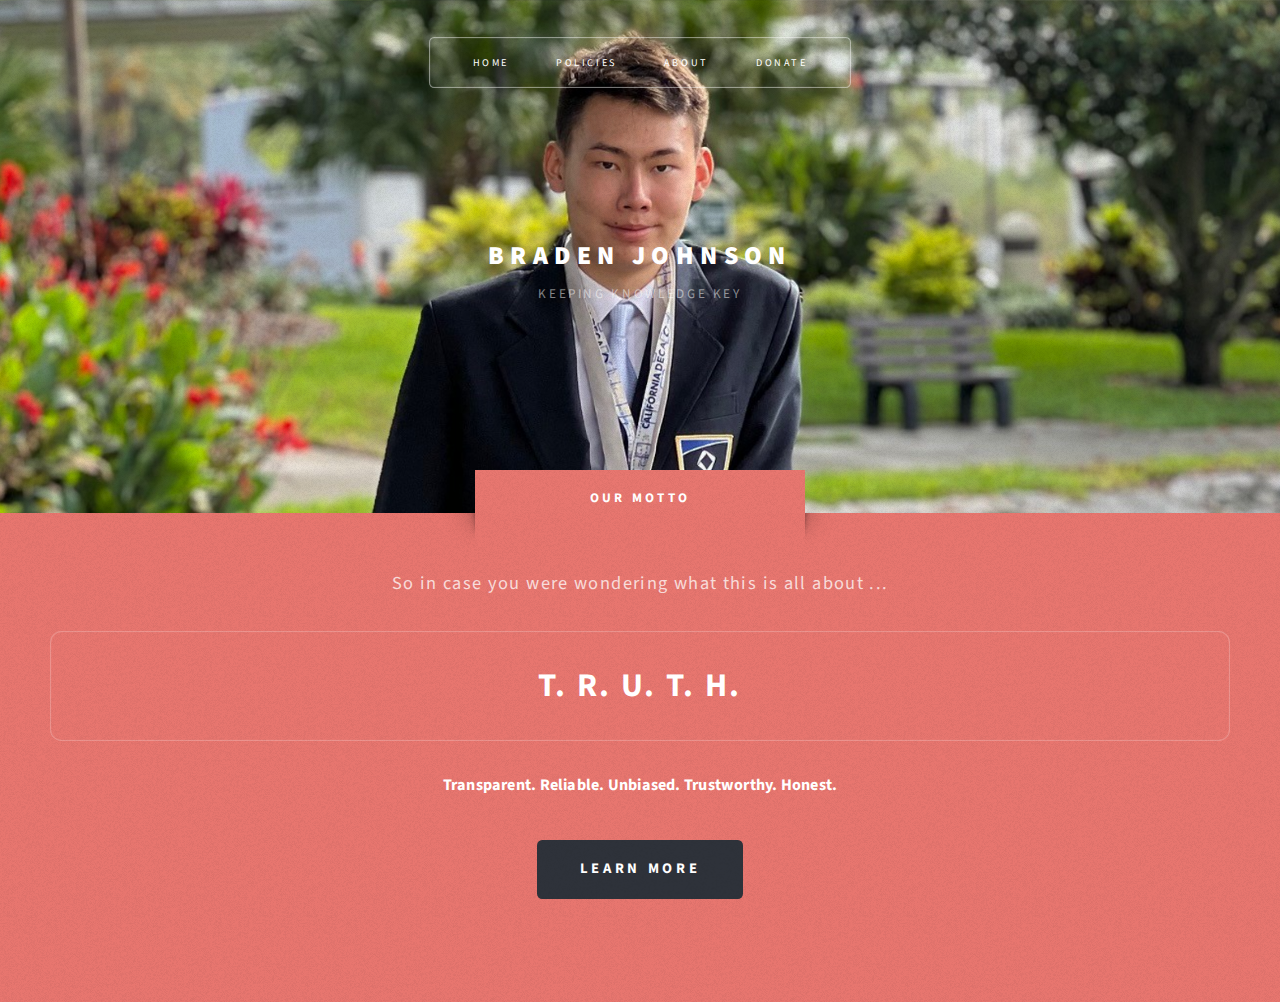
==== index.html @ 2660f86c "Init" ====
<!DOCTYPE HTML>
<!--
	Escape Velocity by HTML5 UP
	html5up.net | @ajlkn
	Free for personal and commercial use under the CCA 3.0 license (html5up.net/license)
-->
<html>
	<head>
		<title>TRUTH</title>
		<link rel="icon" type="image/x-icon" href="/images/favicon.ico">
		<meta charset="utf-8" />
		<meta name="viewport" content="width=device-width, initial-scale=1, user-scalable=no" />
		<link rel="stylesheet" href="assets/css/main.css" />
	</head>
	<body class="homepage is-preload">
		<div id="page-wrapper">
			<!-- Header -->
				<section id="header" class="wrapper">

					<!-- Logo -->
						<div id="logo">
							<h1><a href="index.html">Braden Johnson	</a></h1>
							<p>Keeping Knowledge Key</p>
						</div>

					<!-- Nav -->
						<nav id="nav">
							<ul>
								<li class="current"><a href="index.html">Home</a></li>
								<li>
									<a href="#">Policies</a>
									<ul>
										<li><a href="#">Tax</a></li>
										<li><a href="#">Poverty</a></li>
										<li><a href="#">International affairs</a></li>
										<li> <a href="#">Crime</a></li>
										<li><a href="#">Racism</a></li>
										<li> <a href="#">Immigration</a></li>
										<li><a href="#">Environment</a></li>
										<li> <a href="#">Abortion</a></li>
									</ul>
								</li>
								<li><a href="left-sidebar.html">About</a></li>
								<li><a href="right-sidebar.html">Donate</a></li>
							</ul>
						</nav>

				</section>

			<!-- Intro -->
				<section id="intro" class="wrapper style1">
					<div class="title">Our Motto</div>
					<div class="container">
						<p class="style1">So in case you were wondering what this is all about ...</p>
						<p class="style2">
							T. R. U. T. H.
						</p>
						<p class="style3"><strong>Transparent. Reliable. Unbiased. Trustworthy. Honest.</strong></p>
						<ul class="actions">
							<li><a href="left-sidebar.html" class="button style3 large">Learn More</a></li>
						</ul>
					</div>
				</section>

		</div>

		<!-- Scripts -->
			<script src="assets/js/jquery.min.js"></script>
			<script src="assets/js/jquery.dropotron.min.js"></script>
			<script src="assets/js/browser.min.js"></script>
			<script src="assets/js/breakpoints.min.js"></script>
			<script src="assets/js/util.js"></script>
			<script src="assets/js/main.js"></script>

	</body>
</html>
---- assets/css/main.css ----
@import url("fontawesome-all.min.css");
@import url("https://fonts.googleapis.com/css?family=Source+Sans+Pro:400,400italic,700,900");

/*
	Escape Velocity by HTML5 UP
	html5up.net | @ajlkn
	Free for personal and commercial use under the CCA 3.0 license (html5up.net/license)
*/

html, body, div, span, applet, object,
iframe, h1, h2, h3, h4, h5, h6, p, blockquote,
pre, a, abbr, acronym, address, big, cite,
code, del, dfn, em, img, ins, kbd, q, s, samp,
small, strike, strong, sub, sup, tt, var, b,
u, i, center, dl, dt, dd, ol, ul, li, fieldset,
form, label, legend, table, caption, tbody,
tfoot, thead, tr, th, td, article, aside,
canvas, details, embed, figure, figcaption,
footer, header, hgroup, menu, nav, output, ruby,
section, summary, time, mark, audio, video {
	margin: 0;
	padding: 0;
	border: 0;
	font-size: 100%;
	font: inherit;
	vertical-align: baseline;}

article, aside, details, figcaption, figure,
footer, header, hgroup, menu, nav, section {
	display: block;}

body {
	line-height: 1;
}

ol, ul {
	list-style: none;
}

blockquote, q {
	quotes: none;
}

	blockquote:before, blockquote:after, q:before, q:after {
		content: '';
		content: none;
	}

table {
	border-collapse: collapse;
	border-spacing: 0;
}

body {
	-webkit-text-size-adjust: none;
}

mark {
	background-color: transparent;
	color: inherit;
}

input::-moz-focus-inner {
	border: 0;
	padding: 0;
}

input, select, textarea {
	-moz-appearance: none;
	-webkit-appearance: none;
	-ms-appearance: none;
	appearance: none;
}

/* Basic */

	@-ms-viewport {
		width: device-width;
	}

	html {
		box-sizing: border-box;
	}

	*, *:before, *:after {
		box-sizing: inherit;
	}

	body.is-preload *, body.is-preload *:before, body.is-preload *:after {
		-moz-animation: none !important;
		-webkit-animation: none !important;
		-ms-animation: none !important;
		animation: none !important;
		-moz-transition: none !important;
		-webkit-transition: none !important;
		-ms-transition: none !important;
		transition: none !important;
	}

	body, input, textarea, select {
		font-family: 'Source Sans Pro', sans-serif;
		font-weight: 400;
		color: #919499;
		font-size: 14pt;
		line-height: 1.75em;
		letter-spacing: 0.025em;
	}

	h1, h2, h3, h4, h5, h6 {
		font-weight: 700;
		color: #484d55;
	}

		h1 a, h2 a, h3 a, h4 a, h5 a, h6 a {
			color: inherit;
			text-decoration: none;
		}

	a {
		-moz-transition: color .25s ease-in-out;
		-webkit-transition: color .25s ease-in-out;
		-ms-transition: color .25s ease-in-out;
		transition: color .25s ease-in-out;
		text-decoration: underline;
		color: #717479;
	}

		a:hover {
			text-decoration: none;
		}

	strong, b {
		font-weight: 700;
		color: #484d55;
	}

	blockquote {
		border-left: solid 0.5em #ddd;
		padding: 1em 0 1em 2em;
		font-style: italic;
	}

	em, i {
		font-style: italic;
	}

	hr {
		border: 0;
		border-top: solid 1px #ddd;
		margin: 2em 0 2em 0;
	}

	sub {
		position: relative;
		top: 0.5em;
		font-size: 0.8em;
	}

	sup {
		position: relative;
		top: -0.5em;
		font-size: 0.8em;
	}

	.nobr {
		white-space: nowrap;
	}

	br.clear {
		clear: both;
	}

	p, ul, ol, dl, table, blockquote, form {
		margin-bottom: 2em;
	}

/* Container */

	.container {
		margin: 0 auto;
		max-width: 100%;
		width: 68em;
	}

		@media screen and (max-width: 1680px) {

			.container {
				width: 70em;
			}

		}

		@media screen and (max-width: 1280px) {

			.container {
				width: calc(100% - 100px);
			}

		}

		@media screen and (max-width: 980px) {

			.container {
				width: calc(100% - 100px);
			}

		}

		@media screen and (max-width: 736px) {

			.container {
				width: calc(100% - 40px);
			}

		}

/* Row */

	.row {
		display: flex;
		flex-wrap: wrap;
		box-sizing: border-box;
		align-items: stretch;
	}

		.row > * {
			box-sizing: border-box;
		}

		.row.gtr-uniform > * > :last-child {
			margin-bottom: 0;
		}

		.row.aln-left {
			justify-content: flex-start;
		}

		.row.aln-center {
			justify-content: center;
		}

		.row.aln-right {
			justify-content: flex-end;
		}

		.row.aln-top {
			align-items: flex-start;
		}

		.row.aln-middle {
			align-items: center;
		}

		.row.aln-bottom {
			align-items: flex-end;
		}

		.row > .imp {
			order: -1;
		}

		.row > .col-1 {
			width: 8.33333%;
		}

		.row > .off-1 {
			margin-left: 8.33333%;
		}

		.row > .col-2 {
			width: 16.66667%;
		}

		.row > .off-2 {
			margin-left: 16.66667%;
		}

		.row > .col-3 {
			width: 25%;
		}

		.row > .off-3 {
			margin-left: 25%;
		}

		.row > .col-4 {
			width: 33.33333%;
		}

		.row > .off-4 {
			margin-left: 33.33333%;
		}

		.row > .col-5 {
			width: 41.66667%;
		}

		.row > .off-5 {
			margin-left: 41.66667%;
		}

		.row > .col-6 {
			width: 50%;
		}

		.row > .off-6 {
			margin-left: 50%;
		}

		.row > .col-7 {
			width: 58.33333%;
		}

		.row > .off-7 {
			margin-left: 58.33333%;
		}

		.row > .col-8 {
			width: 66.66667%;
		}

		.row > .off-8 {
			margin-left: 66.66667%;
		}

		.row > .col-9 {
			width: 75%;
		}

		.row > .off-9 {
			margin-left: 75%;
		}

		.row > .col-10 {
			width: 83.33333%;
		}

		.row > .off-10 {
			margin-left: 83.33333%;
		}

		.row > .col-11 {
			width: 91.66667%;
		}

		.row > .off-11 {
			margin-left: 91.66667%;
		}

		.row > .col-12 {
			width: 100%;
		}

		.row > .off-12 {
			margin-left: 100%;
		}

		.row.gtr-0 {
			margin-top: 0px;
			margin-left: 0px;
		}

			.row.gtr-0 > * {
				padding: 0px 0 0 0px;
			}

			.row.gtr-0.gtr-uniform {
				margin-top: 0px;
			}

				.row.gtr-0.gtr-uniform > * {
					padding-top: 0px;
				}

		.row.gtr-25 {
			margin-top: -12.5px;
			margin-left: -12.5px;
		}

			.row.gtr-25 > * {
				padding: 12.5px 0 0 12.5px;
			}

			.row.gtr-25.gtr-uniform {
				margin-top: -12.5px;
			}

				.row.gtr-25.gtr-uniform > * {
					padding-top: 12.5px;
				}

		.row.gtr-50 {
			margin-top: -25px;
			margin-left: -25px;
		}

			.row.gtr-50 > * {
				padding: 25px 0 0 25px;
			}

			.row.gtr-50.gtr-uniform {
				margin-top: -25px;
			}

				.row.gtr-50.gtr-uniform > * {
					padding-top: 25px;
				}

		.row {
			margin-top: -50px;
			margin-left: -50px;
		}

			.row > * {
				padding: 50px 0 0 50px;
			}

			.row.gtr-uniform {
				margin-top: -50px;
			}

				.row.gtr-uniform > * {
					padding-top: 50px;
				}

		.row.gtr-150 {
			margin-top: -75px;
			margin-left: -75px;
		}

			.row.gtr-150 > * {
				padding: 75px 0 0 75px;
			}

			.row.gtr-150.gtr-uniform {
				margin-top: -75px;
			}

				.row.gtr-150.gtr-uniform > * {
					padding-top: 75px;
				}

		.row.gtr-200 {
			margin-top: -100px;
			margin-left: -100px;
		}

			.row.gtr-200 > * {
				padding: 100px 0 0 100px;
			}

			.row.gtr-200.gtr-uniform {
				margin-top: -100px;
			}

				.row.gtr-200.gtr-uniform > * {
					padding-top: 100px;
				}

		@media screen and (max-width: 1680px) {

			.row {
				display: flex;
				flex-wrap: wrap;
				box-sizing: border-box;
				align-items: stretch;
			}

				.row > * {
					box-sizing: border-box;
				}

				.row.gtr-uniform > * > :last-child {
					margin-bottom: 0;
				}

				.row.aln-left {
					justify-content: flex-start;
				}

				.row.aln-center {
					justify-content: center;
				}

				.row.aln-right {
					justify-content: flex-end;
				}

				.row.aln-top {
					align-items: flex-start;
				}

				.row.aln-middle {
					align-items: center;
				}

				.row.aln-bottom {
					align-items: flex-end;
				}

				.row > .imp-xlarge {
					order: -1;
				}

				.row > .col-1-xlarge {
					width: 8.33333%;
				}

				.row > .off-1-xlarge {
					margin-left: 8.33333%;
				}

				.row > .col-2-xlarge {
					width: 16.66667%;
				}

				.row > .off-2-xlarge {
					margin-left: 16.66667%;
				}

				.row > .col-3-xlarge {
					width: 25%;
				}

				.row > .off-3-xlarge {
					margin-left: 25%;
				}

				.row > .col-4-xlarge {
					width: 33.33333%;
				}

				.row > .off-4-xlarge {
					margin-left: 33.33333%;
				}

				.row > .col-5-xlarge {
					width: 41.66667%;
				}

				.row > .off-5-xlarge {
					margin-left: 41.66667%;
				}

				.row > .col-6-xlarge {
					width: 50%;
				}

				.row > .off-6-xlarge {
					margin-left: 50%;
				}

				.row > .col-7-xlarge {
					width: 58.33333%;
				}

				.row > .off-7-xlarge {
					margin-left: 58.33333%;
				}

				.row > .col-8-xlarge {
					width: 66.66667%;
				}

				.row > .off-8-xlarge {
					margin-left: 66.66667%;
				}

				.row > .col-9-xlarge {
					width: 75%;
				}

				.row > .off-9-xlarge {
					margin-left: 75%;
				}

				.row > .col-10-xlarge {
					width: 83.33333%;
				}

				.row > .off-10-xlarge {
					margin-left: 83.33333%;
				}

				.row > .col-11-xlarge {
					width: 91.66667%;
				}

				.row > .off-11-xlarge {
					margin-left: 91.66667%;
				}

				.row > .col-12-xlarge {
					width: 100%;
				}

				.row > .off-12-xlarge {
					margin-left: 100%;
				}

				.row.gtr-0 {
					margin-top: 0px;
					margin-left: 0px;
				}

					.row.gtr-0 > * {
						padding: 0px 0 0 0px;
					}

					.row.gtr-0.gtr-uniform {
						margin-top: 0px;
					}

						.row.gtr-0.gtr-uniform > * {
							padding-top: 0px;
						}

				.row.gtr-25 {
					margin-top: -12.5px;
					margin-left: -12.5px;
				}

					.row.gtr-25 > * {
						padding: 12.5px 0 0 12.5px;
					}

					.row.gtr-25.gtr-uniform {
						margin-top: -12.5px;
					}

						.row.gtr-25.gtr-uniform > * {
							padding-top: 12.5px;
						}

				.row.gtr-50 {
					margin-top: -25px;
					margin-left: -25px;
				}

					.row.gtr-50 > * {
						padding: 25px 0 0 25px;
					}

					.row.gtr-50.gtr-uniform {
						margin-top: -25px;
					}

						.row.gtr-50.gtr-uniform > * {
							padding-top: 25px;
						}

				.row {
					margin-top: -50px;
					margin-left: -50px;
				}

					.row > * {
						padding: 50px 0 0 50px;
					}

					.row.gtr-uniform {
						margin-top: -50px;
					}

						.row.gtr-uniform > * {
							padding-top: 50px;
						}

				.row.gtr-150 {
					margin-top: -75px;
					margin-left: -75px;
				}

					.row.gtr-150 > * {
						padding: 75px 0 0 75px;
					}

					.row.gtr-150.gtr-uniform {
						margin-top: -75px;
					}

						.row.gtr-150.gtr-uniform > * {
							padding-top: 75px;
						}

				.row.gtr-200 {
					margin-top: -100px;
					margin-left: -100px;
				}

					.row.gtr-200 > * {
						padding: 100px 0 0 100px;
					}

					.row.gtr-200.gtr-uniform {
						margin-top: -100px;
					}

						.row.gtr-200.gtr-uniform > * {
							padding-top: 100px;
						}

		}

		@media screen and (max-width: 1280px) {

			.row {
				display: flex;
				flex-wrap: wrap;
				box-sizing: border-box;
				align-items: stretch;
			}

				.row > * {
					box-sizing: border-box;
				}

				.row.gtr-uniform > * > :last-child {
					margin-bottom: 0;
				}

				.row.aln-left {
					justify-content: flex-start;
				}

				.row.aln-center {
					justify-content: center;
				}

				.row.aln-right {
					justify-content: flex-end;
				}

				.row.aln-top {
					align-items: flex-start;
				}

				.row.aln-middle {
					align-items: center;
				}

				.row.aln-bottom {
					align-items: flex-end;
				}

				.row > .imp-large {
					order: -1;
				}

				.row > .col-1-large {
					width: 8.33333%;
				}

				.row > .off-1-large {
					margin-left: 8.33333%;
				}

				.row > .col-2-large {
					width: 16.66667%;
				}

				.row > .off-2-large {
					margin-left: 16.66667%;
				}

				.row > .col-3-large {
					width: 25%;
				}

				.row > .off-3-large {
					margin-left: 25%;
				}

				.row > .col-4-large {
					width: 33.33333%;
				}

				.row > .off-4-large {
					margin-left: 33.33333%;
				}

				.row > .col-5-large {
					width: 41.66667%;
				}

				.row > .off-5-large {
					margin-left: 41.66667%;
				}

				.row > .col-6-large {
					width: 50%;
				}

				.row > .off-6-large {
					margin-left: 50%;
				}

				.row > .col-7-large {
					width: 58.33333%;
				}

				.row > .off-7-large {
					margin-left: 58.33333%;
				}

				.row > .col-8-large {
					width: 66.66667%;
				}

				.row > .off-8-large {
					margin-left: 66.66667%;
				}

				.row > .col-9-large {
					width: 75%;
				}

				.row > .off-9-large {
					margin-left: 75%;
				}

				.row > .col-10-large {
					width: 83.33333%;
				}

				.row > .off-10-large {
					margin-left: 83.33333%;
				}

				.row > .col-11-large {
					width: 91.66667%;
				}

				.row > .off-11-large {
					margin-left: 91.66667%;
				}

				.row > .col-12-large {
					width: 100%;
				}

				.row > .off-12-large {
					margin-left: 100%;
				}

				.row.gtr-0 {
					margin-top: 0px;
					margin-left: 0px;
				}

					.row.gtr-0 > * {
						padding: 0px 0 0 0px;
					}

					.row.gtr-0.gtr-uniform {
						margin-top: 0px;
					}

						.row.gtr-0.gtr-uniform > * {
							padding-top: 0px;
						}

				.row.gtr-25 {
					margin-top: -8.75px;
					margin-left: -8.75px;
				}

					.row.gtr-25 > * {
						padding: 8.75px 0 0 8.75px;
					}

					.row.gtr-25.gtr-uniform {
						margin-top: -8.75px;
					}

						.row.gtr-25.gtr-uniform > * {
							padding-top: 8.75px;
						}

				.row.gtr-50 {
					margin-top: -17.5px;
					margin-left: -17.5px;
				}

					.row.gtr-50 > * {
						padding: 17.5px 0 0 17.5px;
					}

					.row.gtr-50.gtr-uniform {
						margin-top: -17.5px;
					}

						.row.gtr-50.gtr-uniform > * {
							padding-top: 17.5px;
						}

				.row {
					margin-top: -35px;
					margin-left: -35px;
				}

					.row > * {
						padding: 35px 0 0 35px;
					}

					.row.gtr-uniform {
						margin-top: -35px;
					}

						.row.gtr-uniform > * {
							padding-top: 35px;
						}

				.row.gtr-150 {
					margin-top: -52.5px;
					margin-left: -52.5px;
				}

					.row.gtr-150 > * {
						padding: 52.5px 0 0 52.5px;
					}

					.row.gtr-150.gtr-uniform {
						margin-top: -52.5px;
					}

						.row.gtr-150.gtr-uniform > * {
							padding-top: 52.5px;
						}

				.row.gtr-200 {
					margin-top: -70px;
					margin-left: -70px;
				}

					.row.gtr-200 > * {
						padding: 70px 0 0 70px;
					}

					.row.gtr-200.gtr-uniform {
						margin-top: -70px;
					}

						.row.gtr-200.gtr-uniform > * {
							padding-top: 70px;
						}

		}

		@media screen and (max-width: 980px) {

			.row {
				display: flex;
				flex-wrap: wrap;
				box-sizing: border-box;
				align-items: stretch;
			}

				.row > * {
					box-sizing: border-box;
				}

				.row.gtr-uniform > * > :last-child {
					margin-bottom: 0;
				}

				.row.aln-left {
					justify-content: flex-start;
				}

				.row.aln-center {
					justify-content: center;
				}

				.row.aln-right {
					justify-content: flex-end;
				}

				.row.aln-top {
					align-items: flex-start;
				}

				.row.aln-middle {
					align-items: center;
				}

				.row.aln-bottom {
					align-items: flex-end;
				}

				.row > .imp-medium {
					order: -1;
				}

				.row > .col-1-medium {
					width: 8.33333%;
				}

				.row > .off-1-medium {
					margin-left: 8.33333%;
				}

				.row > .col-2-medium {
					width: 16.66667%;
				}

				.row > .off-2-medium {
					margin-left: 16.66667%;
				}

				.row > .col-3-medium {
					width: 25%;
				}

				.row > .off-3-medium {
					margin-left: 25%;
				}

				.row > .col-4-medium {
					width: 33.33333%;
				}

				.row > .off-4-medium {
					margin-left: 33.33333%;
				}

				.row > .col-5-medium {
					width: 41.66667%;
				}

				.row > .off-5-medium {
					margin-left: 41.66667%;
				}

				.row > .col-6-medium {
					width: 50%;
				}

				.row > .off-6-medium {
					margin-left: 50%;
				}

				.row > .col-7-medium {
					width: 58.33333%;
				}

				.row > .off-7-medium {
					margin-left: 58.33333%;
				}

				.row > .col-8-medium {
					width: 66.66667%;
				}

				.row > .off-8-medium {
					margin-left: 66.66667%;
				}

				.row > .col-9-medium {
					width: 75%;
				}

				.row > .off-9-medium {
					margin-left: 75%;
				}

				.row > .col-10-medium {
					width: 83.33333%;
				}

				.row > .off-10-medium {
					margin-left: 83.33333%;
				}

				.row > .col-11-medium {
					width: 91.66667%;
				}

				.row > .off-11-medium {
					margin-left: 91.66667%;
				}

				.row > .col-12-medium {
					width: 100%;
				}

				.row > .off-12-medium {
					margin-left: 100%;
				}

				.row.gtr-0 {
					margin-top: 0px;
					margin-left: 0px;
				}

					.row.gtr-0 > * {
						padding: 0px 0 0 0px;
					}

					.row.gtr-0.gtr-uniform {
						margin-top: 0px;
					}

						.row.gtr-0.gtr-uniform > * {
							padding-top: 0px;
						}

				.row.gtr-25 {
					margin-top: -12.5px;
					margin-left: -12.5px;
				}

					.row.gtr-25 > * {
						padding: 12.5px 0 0 12.5px;
					}

					.row.gtr-25.gtr-uniform {
						margin-top: -12.5px;
					}

						.row.gtr-25.gtr-uniform > * {
							padding-top: 12.5px;
						}

				.row.gtr-50 {
					margin-top: -25px;
					margin-left: -25px;
				}

					.row.gtr-50 > * {
						padding: 25px 0 0 25px;
					}

					.row.gtr-50.gtr-uniform {
						margin-top: -25px;
					}

						.row.gtr-50.gtr-uniform > * {
							padding-top: 25px;
						}

				.row {
					margin-top: -50px;
					margin-left: -50px;
				}

					.row > * {
						padding: 50px 0 0 50px;
					}

					.row.gtr-uniform {
						margin-top: -50px;
					}

						.row.gtr-uniform > * {
							padding-top: 50px;
						}

				.row.gtr-150 {
					margin-top: -75px;
					margin-left: -75px;
				}

					.row.gtr-150 > * {
						padding: 75px 0 0 75px;
					}

					.row.gtr-150.gtr-uniform {
						margin-top: -75px;
					}

						.row.gtr-150.gtr-uniform > * {
							padding-top: 75px;
						}

				.row.gtr-200 {
					margin-top: -100px;
					margin-left: -100px;
				}

					.row.gtr-200 > * {
						padding: 100px 0 0 100px;
					}

					.row.gtr-200.gtr-uniform {
						margin-top: -100px;
					}

						.row.gtr-200.gtr-uniform > * {
							padding-top: 100px;
						}

		}

		@media screen and (max-width: 736px) {

			.row {
				display: flex;
				flex-wrap: wrap;
				box-sizing: border-box;
				align-items: stretch;
			}

				.row > * {
					box-sizing: border-box;
				}

				.row.gtr-uniform > * > :last-child {
					margin-bottom: 0;
				}

				.row.aln-left {
					justify-content: flex-start;
				}

				.row.aln-center {
					justify-content: center;
				}

				.row.aln-right {
					justify-content: flex-end;
				}

				.row.aln-top {
					align-items: flex-start;
				}

				.row.aln-middle {
					align-items: center;
				}

				.row.aln-bottom {
					align-items: flex-end;
				}

				.row > .imp-small {
					order: -1;
				}

				.row > .col-1-small {
					width: 8.33333%;
				}

				.row > .off-1-small {
					margin-left: 8.33333%;
				}

				.row > .col-2-small {
					width: 16.66667%;
				}

				.row > .off-2-small {
					margin-left: 16.66667%;
				}

				.row > .col-3-small {
					width: 25%;
				}

				.row > .off-3-small {
					margin-left: 25%;
				}

				.row > .col-4-small {
					width: 33.33333%;
				}

				.row > .off-4-small {
					margin-left: 33.33333%;
				}

				.row > .col-5-small {
					width: 41.66667%;
				}

				.row > .off-5-small {
					margin-left: 41.66667%;
				}

				.row > .col-6-small {
					width: 50%;
				}

				.row > .off-6-small {
					margin-left: 50%;
				}

				.row > .col-7-small {
					width: 58.33333%;
				}

				.row > .off-7-small {
					margin-left: 58.33333%;
				}

				.row > .col-8-small {
					width: 66.66667%;
				}

				.row > .off-8-small {
					margin-left: 66.66667%;
				}

				.row > .col-9-small {
					width: 75%;
				}

				.row > .off-9-small {
					margin-left: 75%;
				}

				.row > .col-10-small {
					width: 83.33333%;
				}

				.row > .off-10-small {
					margin-left: 83.33333%;
				}

				.row > .col-11-small {
					width: 91.66667%;
				}

				.row > .off-11-small {
					margin-left: 91.66667%;
				}

				.row > .col-12-small {
					width: 100%;
				}

				.row > .off-12-small {
					margin-left: 100%;
				}

				.row.gtr-0 {
					margin-top: 0px;
					margin-left: 0px;
				}

					.row.gtr-0 > * {
						padding: 0px 0 0 0px;
					}

					.row.gtr-0.gtr-uniform {
						margin-top: 0px;
					}

						.row.gtr-0.gtr-uniform > * {
							padding-top: 0px;
						}

				.row.gtr-25 {
					margin-top: -7.5px;
					margin-left: -7.5px;
				}

					.row.gtr-25 > * {
						padding: 7.5px 0 0 7.5px;
					}

					.row.gtr-25.gtr-uniform {
						margin-top: -7.5px;
					}

						.row.gtr-25.gtr-uniform > * {
							padding-top: 7.5px;
						}

				.row.gtr-50 {
					margin-top: -15px;
					margin-left: -15px;
				}

					.row.gtr-50 > * {
						padding: 15px 0 0 15px;
					}

					.row.gtr-50.gtr-uniform {
						margin-top: -15px;
					}

						.row.gtr-50.gtr-uniform > * {
							padding-top: 15px;
						}

				.row {
					margin-top: -30px;
					margin-left: -30px;
				}

					.row > * {
						padding: 30px 0 0 30px;
					}

					.row.gtr-uniform {
						margin-top: -30px;
					}

						.row.gtr-uniform > * {
							padding-top: 30px;
						}

				.row.gtr-150 {
					margin-top: -45px;
					margin-left: -45px;
				}

					.row.gtr-150 > * {
						padding: 45px 0 0 45px;
					}

					.row.gtr-150.gtr-uniform {
						margin-top: -45px;
					}

						.row.gtr-150.gtr-uniform > * {
							padding-top: 45px;
						}

				.row.gtr-200 {
					margin-top: -60px;
					margin-left: -60px;
				}

					.row.gtr-200 > * {
						padding: 60px 0 0 60px;
					}

					.row.gtr-200.gtr-uniform {
						margin-top: -60px;
					}

						.row.gtr-200.gtr-uniform > * {
							padding-top: 60px;
						}

		}

/* Section/Article */

	section,
	article {
		margin: 0 0 4em 0;
	}

	section > :last-child,
	article > :last-child,
	section:last-child,
	article:last-child {
		margin-bottom: 0;
	}

	header.style1 {
		text-align: center;
		padding: 3em 0 3em 0;
	}

		header.style1 h2 {
			font-weight: 700;
			font-size: 2em;
			letter-spacing: 0.075em;
			line-height: 1.5em;
		}

		header.style1 p {
			color: #b1b4b9;
			display: block;
			margin: 1.15em 0 0 0;
			font-size: 1.3em;
			letter-spacing: 0.075em;
			line-height: 1.5em;
		}

/* Table */

	table {
		width: 100%;
	}

		table.default {
			width: 100%;
		}

			table.default tbody tr:nth-child(2n+2) {
				background: #f4f4f4;
			}

			table.default td {
				padding: 0.5em 1em 0.5em 1em;
			}

			table.default th {
				text-align: left;
				font-weight: 400;
				padding: 0.5em 1em 0.5em 1em;
			}

			table.default thead {
				background: #484d55;
				color: #fff;
			}

			table.default tfoot {
				background: #eee;
			}

/* Form */

	form label {
		display: block;
		font-weight: 700;
		color: #484d55;
		margin: 0.25em 0 0.5em 0;
	}

	form input[type="text"],
	form input[type="email"],
	form input[type="password"],
	form select,
	form textarea {
		-moz-transition: all .25s ease-in-out;
		-webkit-transition: all .25s ease-in-out;
		-ms-transition: all .25s ease-in-out;
		transition: all .25s ease-in-out;
		-webkit-appearance: none;
		display: block;
		border: 0;
		background: #eee;
		box-shadow: inset 0px 0px 1px 0px #a0a1a7;
		border-radius: 0.35em;
		width: 100%;
		padding: 0.75em 1em 0.75em 1em;
	}

		form input[type="text"]:focus,
		form input[type="email"]:focus,
		form input[type="password"]:focus,
		form select:focus,
		form textarea:focus {
			background: #f8f8f8;
		}

	form input[type="text"],
	form input[type="email"]
	input[type="password"] {
		line-height: 1em;
	}

	form select {
		line-height: 1em;
	}

	form textarea {
		min-height: 8em;
	}

	form ul.actions {
		margin-top: 0;
	}

	form ::-webkit-input-placeholder {
		color: #555 !important;
		font-style: italic;
		line-height: 1.35em;
	}

	form :-moz-placeholder {
		color: #555 !important;
		font-style: italic;
	}

	form ::-moz-placeholder {
		color: #555 !important;
		font-style: italic;
	}

	form :-ms-input-placeholder {
		color: #555 !important;
		font-style: italic;
	}

	form ::-moz-focus-inner {
		border: 0;
	}

/* Image */

	.image {
		display: inline-block;
	}

		.image img {
			display: block;
			width: 100%;
		}

		.image.fit {
			display: block;
			width: 100%;
		}

		.image.left {
			float: left;
			margin: 0 2em 2em 0;
		}

		.image.centered {
			display: block;
			margin: 0 0 2em 0;
		}

			.image.centered img {
				margin: 0 auto;
				width: auto;
			}

		.image.featured {
			display: block;
			width: 100%;
			margin: 0 0 2em 0;
		}

/* Button */

	input[type="button"],
	input[type="submit"],
	input[type="reset"],
	button,
	.button {
		-moz-transition: all .25s ease-in-out;
		-webkit-transition: all .25s ease-in-out;
		-ms-transition: all .25s ease-in-out;
		transition: all .25s ease-in-out;
		display: inline-block;
		background: #444;
		text-align: center;
		text-transform: uppercase;
		font-weight: 700;
		letter-spacing: 0.25em;
		text-decoration: none;
		border-radius: 0.35em;
		border: 0;
		outline: 0;
		cursor: pointer;
		padding: 0 2.25em 0 2.25em;
		font-size: 0.9em;
		min-width: 12em;
		height: 4em;
		line-height: 4em;
	}

		input[type="button"]:hover,
		input[type="submit"]:hover,
		input[type="reset"]:hover,
		button:hover,
		.button:hover {
			background-color: #f98780;
		}

		input[type="button"].large,
		input[type="submit"].large,
		input[type="reset"].large,
		button.large,
		.button.large {
			font-size: 1em;
			min-width: 14em;
		}

		input[type="button"].style1,
		input[type="submit"].style1,
		input[type="reset"].style1,
		button.style1,
		.button.style1 {
			background: #e97770 url("images/overlay.png");
			color: #fff;
		}

			input[type="button"].style1:hover,
			input[type="submit"].style1:hover,
			input[type="reset"].style1:hover,
			button.style1:hover,
			.button.style1:hover {
				background-color: #f98780;
			}

			input[type="button"].style1:active,
			input[type="submit"].style1:active,
			input[type="reset"].style1:active,
			button.style1:active,
			.button.style1:active {
				background-color: #d96760;
			}

		input[type="button"].style2,
		input[type="submit"].style2,
		input[type="reset"].style2,
		button.style2,
		.button.style2 {
			background: none;
			color: #606167;
			box-shadow: inset 0px 0px 2px 0px #a0a1a7;
		}

			input[type="button"].style2:hover,
			input[type="submit"].style2:hover,
			input[type="reset"].style2:hover,
			button.style2:hover,
			.button.style2:hover {
				box-shadow: inset 0px 0px 2px 0px #606167;
			}

			input[type="button"].style2:active,
			input[type="submit"].style2:active,
			input[type="reset"].style2:active,
			button.style2:active,
			.button.style2:active {
				box-shadow: inset 0px 0px 2px 0px #202127;
			}

		input[type="button"].style3,
		input[type="submit"].style3,
		input[type="reset"].style3,
		button.style3,
		.button.style3 {
			background: #2f333b url("images/overlay.png");
			color: #fff;
		}

			input[type="button"].style3:hover,
			input[type="submit"].style3:hover,
			input[type="reset"].style3:hover,
			button.style3:hover,
			.button.style3:hover {
				background-color: #3f434b;
			}

			input[type="button"].style3:active,
			input[type="submit"].style3:active,
			input[type="reset"].style3:active,
			button.style3:active,
			.button.style3:active {
				background-color: #1f232b;
			}

/* List */

	ul {
		list-style: disc;
		padding-left: 1em;
	}

		ul li {
			padding-left: 0.5em;
		}

		ul.style2 {
			list-style: none;
			padding-left: 0;
		}

			ul.style2 li {
				border-top: solid 1px #eee;
				padding: 1.5em 0 0 0;
				margin: 1.5em 0 0 0;
			}

				ul.style2 li:first-child {
					border-top: 0;
					padding-top: 0;
					margin-top: 0;
				}

		ul.style3 {
			list-style: none;
			padding-left: 0;
		}

			ul.style3 li {
				border-top: solid 1px #eee;
				padding: 0.5em 0 0 0;
				margin: 0.5em 0 0 0;
			}

				ul.style3 li:first-child {
					border-top: 0;
					padding-top: 0;
					margin-top: 0;
				}

	ol {
		list-style: decimal;
		padding-left: 1.25em;
	}

		ol li {
			padding-left: 0.25em;
		}

/* Actions */

	ul.actions {
		list-style: none;
		padding-left: 0;
		margin: 3em 0 0 0;
	}

		ul.actions li {
			display: inline-block;
			margin: 0 0.75em 0 0.75em;
			padding-left: 0;
		}

			ul.actions li:first-child {
				margin-left: 0;
			}

			ul.actions li:last-child {
				margin-right: 0;
			}

		ul.actions.special {
			text-align: center;
		}

/* Feature List */

	.feature-list {
		max-width: 58em;
		margin-left: auto;
		margin-right: auto;
		position: relative;
		top: 0.75em;
	}

		.feature-list section {
			border-top: solid 1px #eee;
			padding-top: 3em;
			padding-left: 5em;
			position: relative;
		}

		@media screen and (min-width: 981px) {

			.feature-list > .row > :nth-child(-n + 2) > section {
				border-top: 0;
				padding-top: 0;
			}

		}

		.feature-list h3 {
			color: #e97770 !important;
			margin: -0.35em 0 0.75em 0;
			font-size: 1.15em;
			letter-spacing: 0.05em;
		}

			.feature-list h3:before {
				display: block;
				color: #fff;
				background: #2f333b url("images/overlay.png");
				border-radius: 2.5em;
				text-align: center;
				width: 2.5em;
				height: 2.5em;
				line-height: 2.5em;
				margin-right: 0.75em;
				position: absolute;
				left: 0;
				margin-top: -0.5em;
			}

		.feature-list.small section {
			padding-left: 3.5em;
		}

		.feature-list.small h3:before {
			font-size: 0.8em;
		}

/* Icons */

	.icon {
		text-decoration: none;
		text-decoration: none;
	}

		.icon:before {
			-moz-osx-font-smoothing: grayscale;
			-webkit-font-smoothing: antialiased;
			display: inline-block;
			font-style: normal;
			font-variant: normal;
			text-rendering: auto;
			line-height: 1;
			text-transform: none !important;
			font-family: 'Font Awesome 5 Free';
			font-weight: 400;
		}

		.icon:before {
			line-height: inherit;
			font-size: 1.25em;
		}

		.icon > .label {
			display: none;
		}

		.icon.solid:before {
			font-weight: 900;
		}

		.icon.brands:before {
			font-family: 'Font Awesome 5 Brands';
		}

/* Box */

	.box header {
		margin: 0 0 1.5em 0;
	}

		.box header.style1 {
			position: relative;
			margin: -0.5em 0 0 0;
			padding-top: 0;
		}

	.box h2 {
		margin: 0 0 0.75em 0;
		font-size: 1.15em;
		letter-spacing: 0.05em;
	}

	.box h3 {
		margin: 0 0 0.5em 0;
		font-size: 1em;
		font-weight: 600;
		letter-spacing: 0.05em;
	}

	.box.post-excerpt .image.left {
		position: relative;
		top: 0.5em;
		width: 5em;
	}

	.box.post-excerpt h3, .box.post-excerpt p {
		margin-left: 7em;
	}

/* Wrapper */

	.wrapper {
		position: relative;
		padding: 6em 0 9em 0;
	}

		.wrapper .title {
			position: absolute;
			top: 0;
			left: 50%;
			text-align: center;
			text-transform: uppercase;
			display: block;
			font-weight: 700;
			letter-spacing: 0.25em;
			font-size: 0.9em;
			width: 25em;
			height: 3.25em;
			top: -3.25em;
			line-height: 3.25em;
			margin-bottom: -3.25em;
			margin-left: -12.5em;
			padding-top: 0.5em;
		}

			.wrapper .title:before {
				content: '';
				position: absolute;
				bottom: -38px;
				left: -35px;
				width: 35px;
				height: 38px;
				background: url("images/shadow.png");
			}

			.wrapper .title:after {
				-moz-transform: scaleX(-1);
				-webkit-transform: scaleX(-1);
				-ms-transform: scaleX(-1);
				transform: scaleX(-1);
				content: '';
				position: absolute;
				bottom: -38px;
				right: -35px;
				width: 35px;
				height: 38px;
				background: url("images/shadow.png");
			}

		.wrapper.style1 {
			background: #e97770 url("images/overlay.png");
			color: #eee;
			color: rgba(255, 255, 255, 0.75);
		}

			.wrapper.style1 .title {
				background: #e97770 url("images/overlay.png");
				color: #fff;
			}

			.wrapper.style1 h1, .wrapper.style1 h2, .wrapper.style1 h3, .wrapper.style1 h4, .wrapper.style1 h5, .wrapper.style1 h6, .wrapper.style1 strong, .wrapper.style1 b, .wrapper.style1 a {
				color: #fff;
			}

		.wrapper.style2 {
			background: #fff;
		}

			.wrapper.style2 .title {
				background: #fff;
				color: #484d55;
			}

		.wrapper.style3 {
			background: #f3f3f3 url("images/overlay.png");
		}

			.wrapper.style3 .title {
				background: #f3f3f3 url("images/overlay.png");
				color: #484d55;
			}

			.wrapper.style3 .image {
				border: solid 10px #fff;
			}

/* Page Wrapper */

	#page-wrapper > section {
		margin-bottom: 0;
	}

/* Header */

	#header {
		display: -moz-flex;
		display: -webkit-flex;
		display: -ms-flex;
		display: flex;
		-moz-align-items: center;
		-webkit-align-items: center;
		-ms-align-items: center;
		align-items: center;
		-moz-justify-content: center;
		-webkit-justify-content: center;
		-ms-justify-content: center;
		justify-content: center;
		position: relative;
		height: 24em;
		background: url("../../images/Banner.png") center center;
		background-size: cover;
		padding: 0;
	}

		#header:before {
			content: '';
			position: absolute;
			top: 0;
			left: 0;
			width: 100%;
			height: 100%;
			background: url("images/overlay.png");
		}

		.homepage #header {
			height: 35em;
		}

/* Logo */

	#logo {
		width: 100%;
		text-align: center;
		position: relative;
		top: 1.5em;
	}

		#logo h1 {
			font-weight: 900;
			text-transform: uppercase;
			color: #fff;
			font-size: 2em;
			letter-spacing: 0.25em;
		}

		#logo p {
			color: #eee;
			color: rgba(255, 255, 255, 0.5);
			text-transform: uppercase;
			margin: 1.25em 0 0 0;
			display: block;
			letter-spacing: 0.2em;
			font-size: 0.9em;
		}

/* Nav */

	#nav {
		position: absolute;
		display: block;
		top: 2.5em;
		left: 0;
		width: 100%;
		text-align: center;
	}

		#nav > ul {
			display: inline-block;
			border-radius: 0.35em;
			box-shadow: inset 0px 0px 1px 1px rgba(255, 255, 255, 0.5);
			padding: 0 1.5em 0 1.5em;
		} 	

			#nav > ul > li {
				display: inline-block;
				text-align: center;
				padding: 0 1.5em 0 1.5em;
			}

				#nav > ul > li > ul {
					display: none;
				}

				#nav > ul > li > a, #nav > ul > li > span {
					display: block;
					color: #ffffff;
					color: rgba(255, 255, 255, 1);
					text-transform: uppercase;
					text-decoration: none;
					font-size: 0.7em;
					letter-spacing: 0.25em;
					height: 5em;
					line-height: 5em;
					-moz-transition: all .25s ease-in-out;
					-webkit-transition: all .25s ease-in-out;
					-o-transition: all .25s ease-in-out;
					-ms-transition: all .25s ease-in-out;
					transition: all .25s ease-in-out;
					outline: 0;
				}

				#nav > ul > li:hover > a {
					color: #fff;
				}

				#nav > ul > li.active > a, #nav > ul > li.active > span {
					color: #fff;
				}

	.dropotron {
		background: #222835 url("images/overlay.png");
		background-color: rgba(44, 50, 63, 0.925);
		padding: 1.25em 1em 1.25em 1em;
		border-radius: 0.35em;
		box-shadow: inset 0px 0px 1px 1px rgba(255, 255, 255, 0.25);
		min-width: 12em;
		text-align: left;
		margin-top: -1.25em;
		margin-left: -1px;
		list-style: none;
	}

		.dropotron.level-0 {
			margin-top: -1px;
			margin-left: 0;
			border-top-left-radius: 0;
			border-top-right-radius: 0;
		}

		.dropotron a, .dropotron span {
			-moz-transition: all .25s ease-in-out;
			-webkit-transition: all .25s ease-in-out;
			-ms-transition: all .25s ease-in-out;
			transition: all .25s ease-in-out;
			display: block;
			color: #eee;
			color: rgba(255, 255, 255, 0.75);
			text-transform: uppercase;
			text-decoration: none;
			font-size: 0.7em;
			letter-spacing: 0.25em;
			border-top: solid 1px rgba(255, 255, 255, 0.15);
			line-height: 3em;
		}

		.dropotron li {
			padding-left: 0;
		}

			.dropotron li:first-child a, .dropotron li:first-child span {
				border-top: 0;
			}

			.dropotron li:hover > a, .dropotron li:hover > span {
				color: #fff;
			}

/* Intro */

	#intro {
		padding-bottom: 8em;
		text-align: center;
	}

		#intro p.style1 {
			font-size: 1.5em;
			letter-spacing: 0.075em;
		}

		#intro p.style2 {
			font-weight: 700;
			color: #fff;
			border-radius: 0.35em;
			box-shadow: inset 0px 0px 1px 1px rgba(255, 255, 255, 0.25);
			font-size: 2.75em;
			letter-spacing: 0.075em;
			line-height: 1.35em;
			padding: 1em 0 1em 0;
			margin-bottom: 1em;
		}

			#intro p.style2 a {
				color: inherit;
				text-decoration: none;
			}

		#intro p.style3 {
			font-size: 1.1em;
			width: 48em;
			margin: 0 auto;
		}

/* Features */

	#features header.style1 {
		padding-bottom: 5em;
	}

	#features ul.actions {
		margin-top: 5em;
	}

/* Highlights */

	#highlights .highlight {
		text-align: center;
	}

		#highlights .highlight h3 {
			color: #e97770;
			margin: 0 0 0.75em 0;
			font-size: 1.15em;
			letter-spacing: 0.05em;
		}

/* Main */

/* Footer */

	#footer {
		background: #282b34 url("images/overlay.png");
		color: #eee;
		color: rgba(255, 255, 255, 0.5);
		padding-bottom: 6em;
	}

		#footer h1, #footer h2, #footer h3, #footer h4, #footer h5, #footer h6, #footer strong, #footer b, #footer a {
			color: #fff;
		}

		#footer hr {
			border-top-color: #333;
			border-top-color: rgba(255, 255, 255, 0.05);
		}

		#footer form input[type="text"],
		#footer form input[type="email"],
		#footer form input[type="password"],
		#footer form select,
		#footer form textarea {
			background: #ccc;
			box-shadow: none;
		}

			#footer form input[type="text"]:focus,
			#footer form input[type="email"]:focus,
			#footer form input[type="password"]:focus,
			#footer form select:focus,
			#footer form textarea:focus {
				background: #fff;
			}

		#footer input[type="button"],
		#footer input[type="submit"],
		#footer input[type="reset"],
		#footer button,
		#footer .button {
			color: #fff;
			box-shadow: inset 0px 0px 2px 0px rgba(255, 255, 255, 0.5);
		}

			#footer input[type="button"]:hover,
			#footer input[type="submit"]:hover,
			#footer input[type="reset"]:hover,
			#footer button:hover,
			#footer .button:hover {
				color: #fff;
				box-shadow: inset 0px 0px 2px 0px rgba(255, 255, 255, 0.65);
			}

			#footer input[type="button"]:active,
			#footer input[type="submit"]:active,
			#footer input[type="reset"]:active,
			#footer button:active,
			#footer .button:active {
				box-shadow: inset 0px 0px 2px 0px rgba(255, 255, 255, 0.75);
			}

			#footer input[type="button"].style2:active,
			#footer input[type="submit"].style2:active,
			#footer input[type="reset"].style2:active,
			#footer button.style2:active,
			#footer .button.style2:active {
				box-shadow: inset 0px 0px 2px 0px rgba(255, 255, 255, 0.75);
			}

		#footer .title {
			background: #282b34 url("images/overlay.png");
			color: #eee;
		}

		#footer header.style1 {
			padding-bottom: 6em;
			margin-bottom: 6em;
			border-bottom: solid 1px rgba(255, 255, 255, 0.05);
		}

			#footer header.style1 h2 {
				color: #fff;
			}

			#footer header.style1 .p {
				color: inherit;
			}

		#footer .feature-list {
			max-width: 100%;
		}

			#footer .feature-list section {
				border-top-color: rgba(255, 255, 255, 0.05);
			}

			#footer .feature-list h3:before {
				background: #3d4249 url("images/overlay.png");
			}

/* Copyright */

	#copyright {
		text-align: center;
		padding-top: 6em;
		margin-top: 6em;
		border-top: solid 1px rgba(255, 255, 255, 0.05);
	}

		#copyright ul {
			display: inline-block;
			border-radius: 0.35em;
			box-shadow: inset 0px 0px 1px 1px rgba(255, 255, 255, 0.05);
			color: #aaa;
			color: rgba(255, 255, 255, 0.25);
			padding: 0.75em 2em;
			font-size: 0.9em;
		}

			#copyright ul li {
				display: inline-block;
				margin-left: 1em;
				padding-left: 1em;
				border-left: solid 1px #333;
				border-left-color: rgba(255, 255, 255, 0.05);
			}

				#copyright ul li:first-child {
					border-left: 0;
					margin-left: 0;
					padding-left: 0;
				}

		#copyright a {
			color: inherit;
		}

			#copyright a:hover {
				color: #fff;
			}

/* XLarge */

	@media screen and (max-width: 1680px) {

		/* Basic */

			body, input, textarea, select {
				font-size: 12pt;
			}

	}

/* Large */

	@media screen and (max-width: 1280px) {

		/* Basic */

			body, input, select, textarea {
				font-size: 11pt;
				line-height: 1.5em;
				letter-spacing: 0.015em;
			}

		/* Wrapper */

			.wrapper {
				padding: 4em 0 7em 0;
			}

		/* Logo */

			#logo {
				margin-top: -0.5em !important;
			}

				#logo h1 {
					font-size: 1.75em;
				}

		/* Intro */

			#intro {
				padding-bottom: 7em;
			}

				#intro p.style1 {
					font-size: 1.25em;
				}

				#intro p.style2 {
					font-size: 2.25em;
				}

		/* Footer */

			#footer {
				padding-bottom: 4em;
			}

				#footer header.style1 {
					padding-bottom: 4em;
					margin-bottom: 4em;
					border-bottom: solid 1px rgba(255, 255, 255, 0.05);
				}

		/* Copyright */

			#copyright {
				padding-top: 4em;
				margin-top: 4em;
			}

	}

/* Medium */

	#navPanel, #titleBar {
		display: none;
	}

	@media screen and (max-width: 980px) {

		/* Section/Article */

			header br {
				display: none;
			}

		/* Form */

			form ul.actions {
				text-align: center;
			}

		/* Feature List */

			.feature-list {
				max-width: 40em;
			}

				.feature-list section {
					padding-top: 4em;
				}

				.feature-list > .row > :first-child > section {
					border-top: 0;
					padding-top: 0;
				}

		/* Nav */

			#nav {
				display: none;
			}

		/* Logo */

			#logo {
				top: 0;
			}

		/* Intro */

			#intro p.style3 {
				width: auto;
			}

		/* Highlights */

			#highlights .highlight {
				max-width: 40em;
				margin-left: auto;
				margin-right: auto;
			}

		/* Footer */

			#footer .feature-list {
				border-top: solid 1px rgba(255, 255, 255, 0.05);
				padding-top: 4em;
			}

	}

		@media screen and (max-width: 980px) and (min-width: 737px) {

				#footer .feature-list > .row > :nth-child(2) > section {
					border-top: 0;
					padding-top: 0;
				}

		}

	@media screen and (max-width: 980px) {

		/* Nav */

			#page-wrapper {
				-moz-backface-visibility: hidden;
				-webkit-backface-visibility: hidden;
				-ms-backface-visibility: hidden;
				backface-visibility: hidden;
				-moz-transition: -moz-transform 0.5s ease;
				-webkit-transition: -webkit-transform 0.5s ease;
				-ms-transition: -ms-transform 0.5s ease;
				transition: transform 0.5s ease;
				padding-bottom: 1px;
			}

			#titleBar {
				-moz-backface-visibility: hidden;
				-webkit-backface-visibility: hidden;
				-ms-backface-visibility: hidden;
				backface-visibility: hidden;
				-moz-transition: -moz-transform 0.5s ease;
				-webkit-transition: -webkit-transform 0.5s ease;
				-ms-transition: -ms-transform 0.5s ease;
				transition: transform 0.5s ease;
				display: block;
				height: 44px;
				left: 0;
				position: fixed;
				top: 0;
				width: 100%;
				z-index: 10001;
				background: none;
			}

				#titleBar .title {
					display: none;
				}

				#titleBar .toggle {
					text-decoration: none;
					position: absolute;
					top: 0;
					left: 0;
					width: 60px;
					height: 44px;
				}

					#titleBar .toggle:before {
						-moz-osx-font-smoothing: grayscale;
						-webkit-font-smoothing: antialiased;
						display: inline-block;
						font-style: normal;
						font-variant: normal;
						text-rendering: auto;
						line-height: 1;
						text-transform: none !important;
						font-family: 'Font Awesome 5 Free';
						font-weight: 900;
					}

					#titleBar .toggle:before {
						-moz-transition: all .15s ease-in-out;
						-webkit-transition: all .15s ease-in-out;
						-ms-transition: all .15s ease-in-out;
						transition: all .15s ease-in-out;
						text-decoration: none;
						content: '\f0c9';
						font-size: 14px;
						position: absolute;
						top: 6px;
						left: 6px;
						display: block;
						width: 54px;
						height: 38px;
						line-height: 38px;
						text-align: center;
						color: rgba(255, 255, 255, 0.75);
						background-color: rgba(92, 95, 103, 0.5);
						border-radius: 0.25em;
					}

					#titleBar .toggle:active:before {
						background-color: rgba(92, 95, 103, 0.75);
					}

			#navPanel {
				-moz-backface-visibility: hidden;
				-webkit-backface-visibility: hidden;
				-ms-backface-visibility: hidden;
				backface-visibility: hidden;
				-moz-transform: translateX(-275px);
				-webkit-transform: translateX(-275px);
				-ms-transform: translateX(-275px);
				transform: translateX(-275px);
				-moz-transition: -moz-transform 0.5s ease;
				-webkit-transition: -webkit-transform 0.5s ease;
				-ms-transition: -ms-transform 0.5s ease;
				transition: transform 0.5s ease;
				display: block;
				height: 100%;
				left: 0;
				overflow-y: auto;
				position: fixed;
				top: 0;
				width: 275px;
				z-index: 10002;
				background: #242730 url("images/overlay.png");
				box-shadow: inset -3px 0px 4px 0px rgba(0, 0, 0, 0.1);
			}

				#navPanel .link {
					display: block;
					color: rgba(255, 255, 255, 0.5);
					text-transform: uppercase;
					text-decoration: none;
					font-size: 0.85em;
					letter-spacing: 0.15em;
					text-decoration: none;
					height: 44px;
					line-height: 44px;
					border-top: solid 1px rgba(255, 255, 255, 0.05);
					margin: 0 15px 0 15px;
				}

					#navPanel .link:first-child {
						border-top: 0;
					}

				#navPanel .indent-1 {
					display: inline-block;
					width: 1em;
				}

				#navPanel .indent-2 {
					display: inline-block;
					width: 2em;
				}

				#navPanel .indent-3 {
					display: inline-block;
					width: 3em;
				}

				#navPanel .indent-4 {
					display: inline-block;
					width: 4em;
				}

				#navPanel .indent-5 {
					display: inline-block;
					width: 5em;
				}

				#navPanel .depth-0 {
					color: #fff;
				}

			body.navPanel-visible #page-wrapper {
				-moz-transform: translateX(275px);
				-webkit-transform: translateX(275px);
				-ms-transform: translateX(275px);
				transform: translateX(275px);
			}

			body.navPanel-visible #titleBar {
				-moz-transform: translateX(275px);
				-webkit-transform: translateX(275px);
				-ms-transform: translateX(275px);
				transform: translateX(275px);
			}

			body.navPanel-visible #navPanel {
				-moz-transform: translateX(0);
				-webkit-transform: translateX(0);
				-ms-transform: translateX(0);
				transform: translateX(0);
			}

	}

/* Small */

	@media screen and (max-width: 736px) {

		/* Basic */

			body, input, select, textarea {
				line-height: 1.5em;
				font-size: 10.5pt;
				letter-spacing: 0;
			}

			h2, h3, h4, h5, h6 {
				font-size: 1.2em;
				letter-spacing: 0.05em;
				margin: 0 0 1em 0;
			}

			hr {
				margin: 1em 0 1em 0;
			}

		/* Section/Article */

			section, article {
				clear: both;
			}

			header br {
				display: none;
			}

			header.style1 {
				padding: 0 0 1em 0;
			}

				header.style1 h2 {
					font-size: 1.5em;
					letter-spacing: 0.075em;
					line-height: 1.25em;
				}

				header.style1 p {
					font-size: 1em;
					letter-spacing: 0;
					display: block;
					margin: 0;
				}

		/* Button */

			input[type="button"],
			input[type="submit"],
			input[type="reset"],
			button,
			.button {
				display: block;
				width: 100%;
				font-size: 1em;
				max-width: 30em;
				margin: 0 auto;
			}

		/* Actions */

			ul.actions {
				margin: 2em 0 0 0;
			}

				ul.actions li {
					margin: 15px 0 0 0;
					display: block;
				}

					ul.actions li:first-child {
						margin-top: 0;
					}

		/* Feature List */

			.feature-list section {
				padding-top: 2em;
				padding-left: 4em;
			}

			.feature-list h3:before {
				font-size: 0.9em;
			}

		/* Box */

			.box.post-excerpt .image.left {
				position: relative;
				top: 0.25em;
				width: 25%;
				margin: 0;
			}

			.box.post-excerpt h3, .box.post-excerpt p {
				margin-left: 32.5%;
			}

		/* Wrapper */

			.wrapper {
				padding: 3em 0 6em 0;
			}

				.wrapper .title {
					font-size: 0.9em;
					width: 18em;
					height: 2.5em;
					top: -2.5em;
					line-height: 2.5em;
					margin-bottom: -2.5em;
					margin-left: -9em;
					padding-top: 0.5em;
				}

					.wrapper .title:before, .wrapper .title:after {
						height: 15px;
						bottom: -15px;
						background-size: 100% 100%;
					}

		/* Header */

			#header {
				height: 17em;
			}

				.homepage #header {
					height: 20em;
				}

		/* Logo */

			#logo {
				text-align: center;
				padding-left: 2em;
				padding-right: 2em;
			}

				#logo h1 {
					font-size: 1.5em;
					letter-spacing: 0.2em;
				}

				#logo p {
					margin: 1.25em 0 0 0;
					display: block;
					letter-spacing: 0.2em;
					font-size: 0.9em;
				}

		/* Intro */

			#intro {
				text-align: center;
				padding-right: 2em;
				padding-left: 2em;
				padding-bottom: 5em;
				margin: 0 auto;
			}

				#intro p.style1 {
					margin-bottom: 1.5em;
				}

				#intro p.style2 {
					font-size: 1.5em;
					letter-spacing: 0.05em;
					line-height: 1.25em;
					padding: 1.25em;
				}

		/* Features */

			#features header.style1 {
				padding-bottom: 4em;
			}

			#features ul.actions {
				margin-top: 4em;
			}

		/* Content */

			#content {
				padding: 0 0 2em 0;
			}

				#content header.style1 {
					padding-bottom: 2.5em;
				}

		/* Footer */

			#footer {
				padding-bottom: 0;
			}

				#footer header.style1 {
					padding-bottom: 0;
					margin-bottom: 2em;
					border-bottom: 0;
				}

				#footer .feature-list {
					border-top: 0;
					padding-top: 0;
				}

		/* Copyright */

			#copyright {
				padding-top: 0;
				margin-top: 4em;
				border-top: 0;
			}

				#copyright ul {
					padding: 1em 2em;
					width: 100%;
				}

					#copyright ul li {
						display: block;
						margin: 0.5em 0 0 0;
						border-left: 0;
						padding: 0;
					}

						#copyright ul li:first-child {
							margin-top: 0;
						}

	}
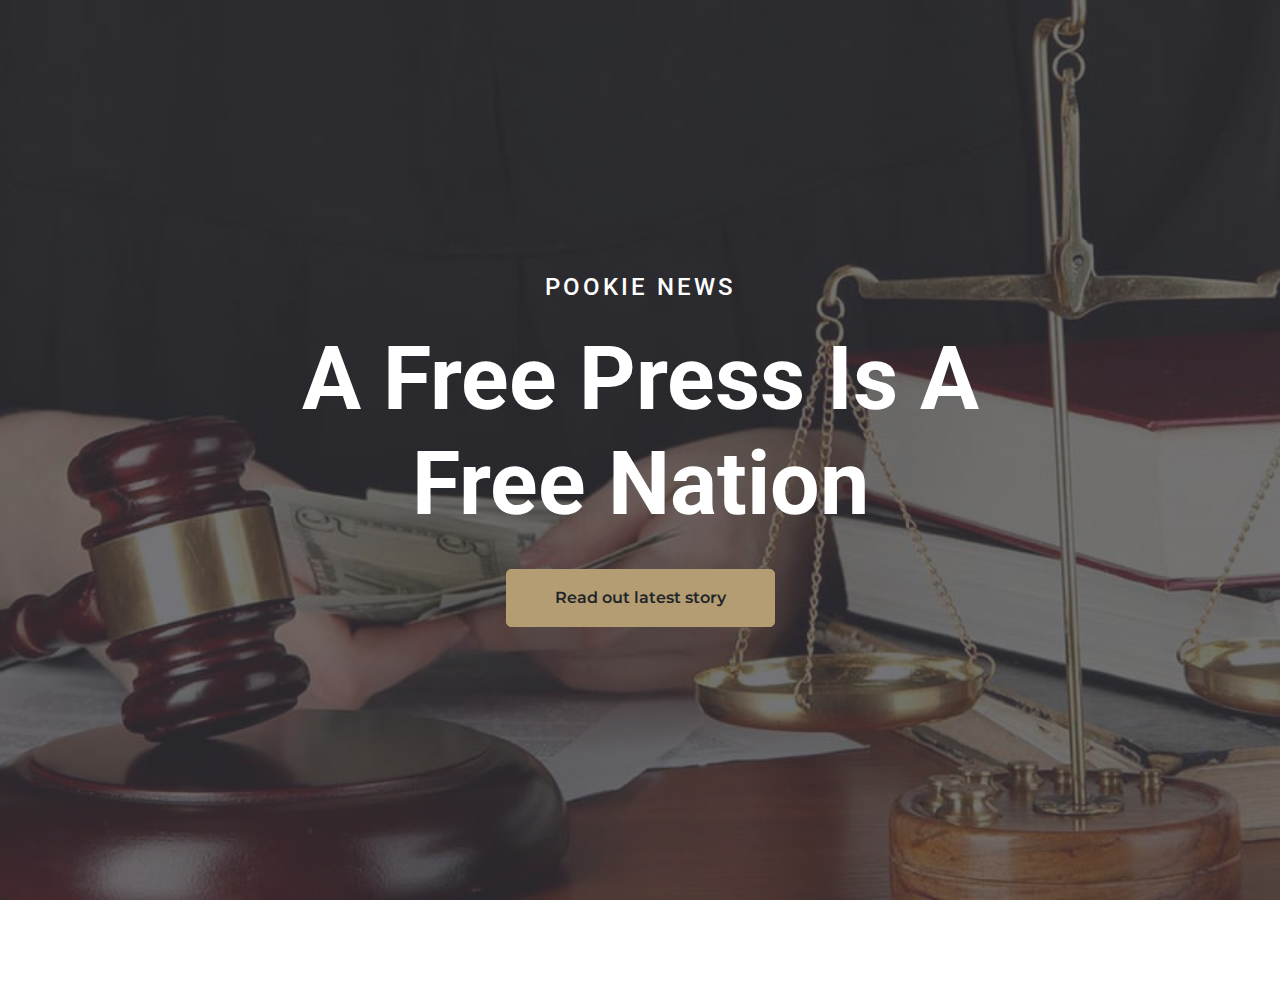
==== commit 589b903b: "init" ====
--- a/index.html
+++ b/index.html
@@ -1,76 +1,71 @@
-<!DOCTYPE HTML>
-<!--
-	Escape Velocity by HTML5 UP
-	html5up.net | @ajlkn
-	Free for personal and commercial use under the CCA 3.0 license (html5up.net/license)
--->
-<html>
-	<head>
-		<title>TRUTH</title>
-		<link rel="icon" type="image/x-icon" href="/images/favicon.ico">
-		<meta charset="utf-8" />
-		<meta name="viewport" content="width=device-width, initial-scale=1, user-scalable=no" />
-		<link rel="stylesheet" href="assets/css/main.css" />
-	</head>
-	<body class="homepage is-preload">
-		<div id="page-wrapper">
-			<!-- Header -->
-				<section id="header" class="wrapper">
+<!DOCTYPE html>
+<html lang="en">
 
-					<!-- Logo -->
-						<div id="logo">
-							<h1><a href="index.html">Braden Johnson	</a></h1>
-							<p>Keeping Knowledge Key</p>
-						</div>
+<head>
+    <meta charset="utf-8">
+    <title>Pookie News</title>
+    <meta content="width=device-width, initial-scale=1.0" name="viewport">
+    <meta content="Pookie News" name="keywords">
+    <meta content="Pookie News" name="description">
 
-					<!-- Nav -->
-						<nav id="nav">
-							<ul>
-								<li class="current"><a href="index.html">Home</a></li>
-								<li>
-									<a href="#">Policies</a>
-									<ul>
-										<li><a href="#">Tax</a></li>
-										<li><a href="#">Poverty</a></li>
-										<li><a href="#">International affairs</a></li>
-										<li> <a href="#">Crime</a></li>
-										<li><a href="#">Racism</a></li>
-										<li> <a href="#">Immigration</a></li>
-										<li><a href="#">Environment</a></li>
-										<li> <a href="#">Abortion</a></li>
-									</ul>
-								</li>
-								<li><a href="left-sidebar.html">About</a></li>
-								<li><a href="right-sidebar.html">Donate</a></li>
-							</ul>
-						</nav>
+    <!-- Favicon -->
+    <link href="img/favicon.ico" rel="icon">
 
-				</section>
+    <!-- Google Web Fonts -->
+    <link rel="preconnect" href="https://fonts.gstatic.com">
+    <link href="https://fonts.googleapis.com/css2?family=Montserrat:wght@400;600&family=Roboto:wght@300;500;700&display=swap" rel="stylesheet"> 
 
-			<!-- Intro -->
-				<section id="intro" class="wrapper style1">
-					<div class="title">Our Motto</div>
-					<div class="container">
-						<p class="style1">So in case you were wondering what this is all about ...</p>
-						<p class="style2">
-							T. R. U. T. H.
-						</p>
-						<p class="style3"><strong>Transparent. Reliable. Unbiased. Trustworthy. Honest.</strong></p>
-						<ul class="actions">
-							<li><a href="left-sidebar.html" class="button style3 large">Learn More</a></li>
-						</ul>
-					</div>
-				</section>
+    <!-- Font Awesome -->
+    <link href="https://cdnjs.cloudflare.com/ajax/libs/font-awesome/5.10.0/css/all.min.css" rel="stylesheet">
 
-		</div>
+    <!-- Libraries Stylesheet -->
+    <link href="lib/owlcarousel/assets/owl.carousel.min.css" rel="stylesheet">
+    <link href="lib/tempusdominus/css/tempusdominus-bootstrap-4.min.css" rel="stylesheet" />
 
-		<!-- Scripts -->
-			<script src="assets/js/jquery.min.js"></script>
-			<script src="assets/js/jquery.dropotron.min.js"></script>
-			<script src="assets/js/browser.min.js"></script>
-			<script src="assets/js/breakpoints.min.js"></script>
-			<script src="assets/js/util.js"></script>
-			<script src="assets/js/main.js"></script>
+    <!-- Customized Bootstrap Stylesheet -->
+    <link href="css/style.css" rel="stylesheet">
+</head>
 
-	</body>
+<body>
+
+
+    <!-- Carousel Start -->
+    <div class="container-fluid p-0 mb-5 pb-5">
+        <div id="header-carousel" class="carousel slide carousel-fade" data-ride="carousel">
+            <div class="carousel-inner">
+                <div class="carousel-item position-relative active" style="height: 100vh; min-height: 400px;">
+                    <img class="position-absolute w-100 h-100" src="img/carousel-1.jpg" style="object-fit: cover;">
+                    <div class="carousel-caption d-flex flex-column align-items-center justify-content-center">
+                        <div class="p-3" style="max-width: 900px;">
+                            <h4 class="text-white text-uppercase mb-4" style="letter-spacing: 3px;">Pookie News</h4>
+                            <h3 class="display-2 text-capitalize text-white mb-4">A Free Press is a Free Nation</h3>
+                            <a class="btn btn-primary py-3 px-5 mt-2" href="libel.html">Read out latest story</a>
+                        </div>
+                    </div>
+                </div>
+            </div>
+        </div>
+    </div>
+    <!-- Carousel End -->
+
+
+
+    <!-- JavaScript Libraries -->
+    <script src="https://code.jquery.com/jquery-3.4.1.min.js"></script>
+    <script src="https://stackpath.bootstrapcdn.com/bootstrap/4.4.1/js/bootstrap.bundle.min.js"></script>
+    <script src="lib/easing/easing.min.js"></script>
+    <script src="lib/waypoints/waypoints.min.js"></script>
+    <script src="lib/owlcarousel/owl.carousel.min.js"></script>
+    <script src="lib/tempusdominus/js/moment.min.js"></script>
+    <script src="lib/tempusdominus/js/moment-timezone.min.js"></script>
+    <script src="lib/tempusdominus/js/tempusdominus-bootstrap-4.min.js"></script>
+
+    <!-- Contact Javascript File -->
+    <script src="mail/jqBootstrapValidation.min.js"></script>
+    <script src="mail/contact.js"></script>
+
+    <!-- Template Javascript -->
+    <script src="js/main.js"></script>
+</body>
+
 </html>--- a/css/style.css
+++ b/css/style.css
@@ -0,0 +1,9912 @@
+/******* Bootstrap Theming ********/
+/*!
+ * Bootstrap v4.5.3 (https://getbootstrap.com/)
+ * Copyright 2011-2020 The Bootstrap Authors
+ * Copyright 2011-2020 Twitter, Inc.
+ * Licensed under MIT (https://github.com/twbs/bootstrap/blob/main/LICENSE)
+ */
+:root {
+  --blue: #007bff;
+  --indigo: #6610f2;
+  --purple: #6f42c1;
+  --pink: #e83e8c;
+  --red: #dc3545;
+  --orange: #fd7e14;
+  --yellow: #ffc107;
+  --green: #28a745;
+  --teal: #20c997;
+  --cyan: #17a2b8;
+  --white: #fff;
+  --gray: #6c757d;
+  --gray-dark: #343a40;
+  --primary: #B49C73;
+  --secondary: #37373F;
+  --success: #28a745;
+  --info: #17a2b8;
+  --warning: #ffc107;
+  --danger: #dc3545;
+  --light: #f8f9fa;
+  --dark: #343a40;
+  --breakpoint-xs: 0;
+  --breakpoint-sm: 576px;
+  --breakpoint-md: 768px;
+  --breakpoint-lg: 992px;
+  --breakpoint-xl: 1200px;
+  --font-family-sans-serif: "Montserrat", sans-serif;
+  --font-family-monospace: SFMono-Regular, Menlo, Monaco, Consolas, "Liberation Mono", "Courier New", monospace;
+}
+
+*,
+*::before,
+*::after {
+  box-sizing: border-box;
+}
+
+html {
+  font-family: sans-serif;
+  line-height: 1.15;
+  -webkit-text-size-adjust: 100%;
+  -webkit-tap-highlight-color: rgba(0, 0, 0, 0);
+}
+
+article, aside, figcaption, figure, footer, header, hgroup, main, nav, section {
+  display: block;
+}
+
+body {
+  margin: 0;
+  font-family: "Montserrat", sans-serif;
+  font-size: 1rem;
+  font-weight: 400;
+  line-height: 1.5;
+  color: #757575;
+  text-align: left;
+  background-color: #fff;
+}
+
+[tabindex="-1"]:focus:not(:focus-visible) {
+  outline: 0 !important;
+}
+
+hr {
+  box-sizing: content-box;
+  height: 0;
+  overflow: visible;
+}
+
+h1, h2, h3, h4, h5, h6 {
+  margin-top: 0;
+  margin-bottom: 0.5rem;
+}
+
+p {
+  margin-top: 0;
+  margin-bottom: 1rem;
+}
+
+abbr[title],
+abbr[data-original-title] {
+  text-decoration: underline;
+  text-decoration: underline dotted;
+  cursor: help;
+  border-bottom: 0;
+  text-decoration-skip-ink: none;
+}
+
+address {
+  margin-bottom: 1rem;
+  font-style: normal;
+  line-height: inherit;
+}
+
+ol,
+ul,
+dl {
+  margin-top: 0;
+  margin-bottom: 1rem;
+}
+
+ol ol,
+ul ul,
+ol ul,
+ul ol {
+  margin-bottom: 0;
+}
+
+dt {
+  font-weight: 700;
+}
+
+dd {
+  margin-bottom: .5rem;
+  margin-left: 0;
+}
+
+blockquote {
+  margin: 0 0 1rem;
+}
+
+b,
+strong {
+  font-weight: bolder;
+}
+
+small {
+  font-size: 80%;
+}
+
+sub,
+sup {
+  position: relative;
+  font-size: 75%;
+  line-height: 0;
+  vertical-align: baseline;
+}
+
+sub {
+  bottom: -.25em;
+}
+
+sup {
+  top: -.5em;
+}
+
+a {
+  color: #B49C73;
+  text-decoration: none;
+  background-color: transparent;
+}
+
+a:hover {
+  color: #8e764c;
+  text-decoration: underline;
+}
+
+a:not([href]):not([class]) {
+  color: inherit;
+  text-decoration: none;
+}
+
+a:not([href]):not([class]):hover {
+  color: inherit;
+  text-decoration: none;
+}
+
+pre,
+code,
+kbd,
+samp {
+  font-family: SFMono-Regular, Menlo, Monaco, Consolas, "Liberation Mono", "Courier New", monospace;
+  font-size: 1em;
+}
+
+pre {
+  margin-top: 0;
+  margin-bottom: 1rem;
+  overflow: auto;
+  -ms-overflow-style: scrollbar;
+}
+
+figure {
+  margin: 0 0 1rem;
+}
+
+img {
+  vertical-align: middle;
+  border-style: none;
+}
+
+svg {
+  overflow: hidden;
+  vertical-align: middle;
+}
+
+table {
+  border-collapse: collapse;
+}
+
+caption {
+  padding-top: 0.75rem;
+  padding-bottom: 0.75rem;
+  color: #6c757d;
+  text-align: left;
+  caption-side: bottom;
+}
+
+th {
+  text-align: inherit;
+  text-align: -webkit-match-parent;
+}
+
+label {
+  display: inline-block;
+  margin-bottom: 0.5rem;
+}
+
+button {
+  border-radius: 0;
+}
+
+button:focus {
+  outline: 1px dotted;
+  outline: 5px auto -webkit-focus-ring-color;
+}
+
+input,
+button,
+select,
+optgroup,
+textarea {
+  margin: 0;
+  font-family: inherit;
+  font-size: inherit;
+  line-height: inherit;
+}
+
+button,
+input {
+  overflow: visible;
+}
+
+button,
+select {
+  text-transform: none;
+}
+
+[role="button"] {
+  cursor: pointer;
+}
+
+select {
+  word-wrap: normal;
+}
+
+button,
+[type="button"],
+[type="reset"],
+[type="submit"] {
+  -webkit-appearance: button;
+}
+
+button:not(:disabled),
+[type="button"]:not(:disabled),
+[type="reset"]:not(:disabled),
+[type="submit"]:not(:disabled) {
+  cursor: pointer;
+}
+
+button::-moz-focus-inner,
+[type="button"]::-moz-focus-inner,
+[type="reset"]::-moz-focus-inner,
+[type="submit"]::-moz-focus-inner {
+  padding: 0;
+  border-style: none;
+}
+
+input[type="radio"],
+input[type="checkbox"] {
+  box-sizing: border-box;
+  padding: 0;
+}
+
+textarea {
+  overflow: auto;
+  resize: vertical;
+}
+
+fieldset {
+  min-width: 0;
+  padding: 0;
+  margin: 0;
+  border: 0;
+}
+
+legend {
+  display: block;
+  width: 100%;
+  max-width: 100%;
+  padding: 0;
+  margin-bottom: .5rem;
+  font-size: 1.5rem;
+  line-height: inherit;
+  color: inherit;
+  white-space: normal;
+}
+
+@media (max-width: 1200px) {
+  legend {
+    font-size: calc(1.275rem + 0.3vw) ;
+  }
+}
+
+progress {
+  vertical-align: baseline;
+}
+
+[type="number"]::-webkit-inner-spin-button,
+[type="number"]::-webkit-outer-spin-button {
+  height: auto;
+}
+
+[type="search"] {
+  outline-offset: -2px;
+  -webkit-appearance: none;
+}
+
+[type="search"]::-webkit-search-decoration {
+  -webkit-appearance: none;
+}
+
+::-webkit-file-upload-button {
+  font: inherit;
+  -webkit-appearance: button;
+}
+
+output {
+  display: inline-block;
+}
+
+summary {
+  display: list-item;
+  cursor: pointer;
+}
+
+template {
+  display: none;
+}
+
+[hidden] {
+  display: none !important;
+}
+
+h1, h2, h3, h4, h5, h6,
+.h1, .h2, .h3, .h4, .h5, .h6 {
+  margin-bottom: 0.5rem;
+  font-family: "Roboto", sans-serif;
+  font-weight: 500;
+  line-height: 1.2;
+  color: #37373F;
+}
+
+h1, .h1 {
+  font-size: 2.5rem;
+}
+
+@media (max-width: 1200px) {
+  h1, .h1 {
+    font-size: calc(1.375rem + 1.5vw) ;
+  }
+}
+
+h2, .h2 {
+  font-size: 2rem;
+}
+
+@media (max-width: 1200px) {
+  h2, .h2 {
+    font-size: calc(1.325rem + 0.9vw) ;
+  }
+}
+
+h3, .h3 {
+  font-size: 1.75rem;
+}
+
+@media (max-width: 1200px) {
+  h3, .h3 {
+    font-size: calc(1.3rem + 0.6vw) ;
+  }
+}
+
+h4, .h4 {
+  font-size: 1.5rem;
+}
+
+@media (max-width: 1200px) {
+  h4, .h4 {
+    font-size: calc(1.275rem + 0.3vw) ;
+  }
+}
+
+h5, .h5 {
+  font-size: 1.25rem;
+}
+
+h6, .h6 {
+  font-size: 1rem;
+}
+
+.lead {
+  font-size: 1.25rem;
+  font-weight: 300;
+}
+
+.display-1 {
+  font-size: 6rem;
+  font-weight: 300;
+  line-height: 1.2;
+}
+
+@media (max-width: 1200px) {
+  .display-1 {
+    font-size: calc(1.725rem + 5.7vw) ;
+  }
+}
+
+.display-2 {
+  font-size: 5.5rem;
+  font-weight: 300;
+  line-height: 1.2;
+}
+
+@media (max-width: 1200px) {
+  .display-2 {
+    font-size: calc(1.675rem + 5.1vw) ;
+  }
+}
+
+.display-3 {
+  font-size: 4.5rem;
+  font-weight: 300;
+  line-height: 1.2;
+}
+
+@media (max-width: 1200px) {
+  .display-3 {
+    font-size: calc(1.575rem + 3.9vw) ;
+  }
+}
+
+.display-4 {
+  font-size: 3.5rem;
+  font-weight: 300;
+  line-height: 1.2;
+}
+
+@media (max-width: 1200px) {
+  .display-4 {
+    font-size: calc(1.475rem + 2.7vw) ;
+  }
+}
+
+hr {
+  margin-top: 1rem;
+  margin-bottom: 1rem;
+  border: 0;
+  border-top: 1px solid rgba(0, 0, 0, 0.1);
+}
+
+small,
+.small {
+  font-size: 80%;
+  font-weight: 400;
+}
+
+mark,
+.mark {
+  padding: 0.2em;
+  background-color: #fcf8e3;
+}
+
+.list-unstyled {
+  padding-left: 0;
+  list-style: none;
+}
+
+.list-inline {
+  padding-left: 0;
+  list-style: none;
+}
+
+.list-inline-item {
+  display: inline-block;
+}
+
+.list-inline-item:not(:last-child) {
+  margin-right: 0.5rem;
+}
+
+.initialism {
+  font-size: 90%;
+  text-transform: uppercase;
+}
+
+.blockquote {
+  margin-bottom: 1rem;
+  font-size: 1.25rem;
+}
+
+.blockquote-footer {
+  display: block;
+  font-size: 80%;
+  color: #6c757d;
+}
+
+.blockquote-footer::before {
+  content: "\2014\00A0";
+}
+
+.img-fluid {
+  max-width: 100%;
+  height: auto;
+}
+
+.img-thumbnail {
+  padding: 0.25rem;
+  background-color: #fff;
+  border: 1px solid #dee2e6;
+  border-radius: 5px;
+  max-width: 100%;
+  height: auto;
+}
+
+.figure {
+  display: inline-block;
+}
+
+.figure-img {
+  margin-bottom: 0.5rem;
+  line-height: 1;
+}
+
+.figure-caption {
+  font-size: 90%;
+  color: #6c757d;
+}
+
+code {
+  font-size: 87.5%;
+  color: #e83e8c;
+  word-wrap: break-word;
+}
+
+a > code {
+  color: inherit;
+}
+
+kbd {
+  padding: 0.2rem 0.4rem;
+  font-size: 87.5%;
+  color: #fff;
+  background-color: #212529;
+  border-radius: 0.2rem;
+}
+
+kbd kbd {
+  padding: 0;
+  font-size: 100%;
+  font-weight: 700;
+}
+
+pre {
+  display: block;
+  font-size: 87.5%;
+  color: #212529;
+}
+
+pre code {
+  font-size: inherit;
+  color: inherit;
+  word-break: normal;
+}
+
+.pre-scrollable {
+  max-height: 340px;
+  overflow-y: scroll;
+}
+
+.container,
+.container-fluid,
+.container-sm,
+.container-md,
+.container-lg,
+.container-xl {
+  width: 100%;
+  padding-right: 15px;
+  padding-left: 15px;
+  margin-right: auto;
+  margin-left: auto;
+}
+
+@media (min-width: 576px) {
+  .container, .container-sm {
+    max-width: 540px;
+  }
+}
+
+@media (min-width: 768px) {
+  .container, .container-sm, .container-md {
+    max-width: 720px;
+  }
+}
+
+@media (min-width: 992px) {
+  .container, .container-sm, .container-md, .container-lg {
+    max-width: 960px;
+  }
+}
+
+@media (min-width: 1200px) {
+  .container, .container-sm, .container-md, .container-lg, .container-xl {
+    max-width: 1140px;
+  }
+}
+
+.row {
+  display: flex;
+  flex-wrap: wrap;
+  margin-right: -15px;
+  margin-left: -15px;
+}
+
+.no-gutters {
+  margin-right: 0;
+  margin-left: 0;
+}
+
+.no-gutters > .col,
+.no-gutters > [class*="col-"] {
+  padding-right: 0;
+  padding-left: 0;
+}
+
+.col-1, .col-2, .col-3, .col-4, .col-5, .col-6, .col-7, .col-8, .col-9, .col-10, .col-11, .col-12, .col,
+.col-auto, .col-sm-1, .col-sm-2, .col-sm-3, .col-sm-4, .col-sm-5, .col-sm-6, .col-sm-7, .col-sm-8, .col-sm-9, .col-sm-10, .col-sm-11, .col-sm-12, .col-sm,
+.col-sm-auto, .col-md-1, .col-md-2, .col-md-3, .col-md-4, .col-md-5, .col-md-6, .col-md-7, .col-md-8, .col-md-9, .col-md-10, .col-md-11, .col-md-12, .col-md,
+.col-md-auto, .col-lg-1, .col-lg-2, .col-lg-3, .col-lg-4, .col-lg-5, .col-lg-6, .col-lg-7, .col-lg-8, .col-lg-9, .col-lg-10, .col-lg-11, .col-lg-12, .col-lg,
+.col-lg-auto, .col-xl-1, .col-xl-2, .col-xl-3, .col-xl-4, .col-xl-5, .col-xl-6, .col-xl-7, .col-xl-8, .col-xl-9, .col-xl-10, .col-xl-11, .col-xl-12, .col-xl,
+.col-xl-auto {
+  position: relative;
+  width: 100%;
+  padding-right: 15px;
+  padding-left: 15px;
+}
+
+.col {
+  flex-basis: 0;
+  flex-grow: 1;
+  max-width: 100%;
+}
+
+.row-cols-1 > * {
+  flex: 0 0 100%;
+  max-width: 100%;
+}
+
+.row-cols-2 > * {
+  flex: 0 0 50%;
+  max-width: 50%;
+}
+
+.row-cols-3 > * {
+  flex: 0 0 33.33333%;
+  max-width: 33.33333%;
+}
+
+.row-cols-4 > * {
+  flex: 0 0 25%;
+  max-width: 25%;
+}
+
+.row-cols-5 > * {
+  flex: 0 0 20%;
+  max-width: 20%;
+}
+
+.row-cols-6 > * {
+  flex: 0 0 16.66667%;
+  max-width: 16.66667%;
+}
+
+.col-auto {
+  flex: 0 0 auto;
+  width: auto;
+  max-width: 100%;
+}
+
+.col-1 {
+  flex: 0 0 8.33333%;
+  max-width: 8.33333%;
+}
+
+.col-2 {
+  flex: 0 0 16.66667%;
+  max-width: 16.66667%;
+}
+
+.col-3 {
+  flex: 0 0 25%;
+  max-width: 25%;
+}
+
+.col-4 {
+  flex: 0 0 33.33333%;
+  max-width: 33.33333%;
+}
+
+.col-5 {
+  flex: 0 0 41.66667%;
+  max-width: 41.66667%;
+}
+
+.col-6 {
+  flex: 0 0 50%;
+  max-width: 50%;
+}
+
+.col-7 {
+  flex: 0 0 58.33333%;
+  max-width: 58.33333%;
+}
+
+.col-8 {
+  flex: 0 0 66.66667%;
+  max-width: 66.66667%;
+}
+
+.col-9 {
+  flex: 0 0 75%;
+  max-width: 75%;
+}
+
+.col-10 {
+  flex: 0 0 83.33333%;
+  max-width: 83.33333%;
+}
+
+.col-11 {
+  flex: 0 0 91.66667%;
+  max-width: 91.66667%;
+}
+
+.col-12 {
+  flex: 0 0 100%;
+  max-width: 100%;
+}
+
+.order-first {
+  order: -1;
+}
+
+.order-last {
+  order: 13;
+}
+
+.order-0 {
+  order: 0;
+}
+
+.order-1 {
+  order: 1;
+}
+
+.order-2 {
+  order: 2;
+}
+
+.order-3 {
+  order: 3;
+}
+
+.order-4 {
+  order: 4;
+}
+
+.order-5 {
+  order: 5;
+}
+
+.order-6 {
+  order: 6;
+}
+
+.order-7 {
+  order: 7;
+}
+
+.order-8 {
+  order: 8;
+}
+
+.order-9 {
+  order: 9;
+}
+
+.order-10 {
+  order: 10;
+}
+
+.order-11 {
+  order: 11;
+}
+
+.order-12 {
+  order: 12;
+}
+
+.offset-1 {
+  margin-left: 8.33333%;
+}
+
+.offset-2 {
+  margin-left: 16.66667%;
+}
+
+.offset-3 {
+  margin-left: 25%;
+}
+
+.offset-4 {
+  margin-left: 33.33333%;
+}
+
+.offset-5 {
+  margin-left: 41.66667%;
+}
+
+.offset-6 {
+  margin-left: 50%;
+}
+
+.offset-7 {
+  margin-left: 58.33333%;
+}
+
+.offset-8 {
+  margin-left: 66.66667%;
+}
+
+.offset-9 {
+  margin-left: 75%;
+}
+
+.offset-10 {
+  margin-left: 83.33333%;
+}
+
+.offset-11 {
+  margin-left: 91.66667%;
+}
+
+@media (min-width: 576px) {
+  .col-sm {
+    flex-basis: 0;
+    flex-grow: 1;
+    max-width: 100%;
+  }
+  .row-cols-sm-1 > * {
+    flex: 0 0 100%;
+    max-width: 100%;
+  }
+  .row-cols-sm-2 > * {
+    flex: 0 0 50%;
+    max-width: 50%;
+  }
+  .row-cols-sm-3 > * {
+    flex: 0 0 33.33333%;
+    max-width: 33.33333%;
+  }
+  .row-cols-sm-4 > * {
+    flex: 0 0 25%;
+    max-width: 25%;
+  }
+  .row-cols-sm-5 > * {
+    flex: 0 0 20%;
+    max-width: 20%;
+  }
+  .row-cols-sm-6 > * {
+    flex: 0 0 16.66667%;
+    max-width: 16.66667%;
+  }
+  .col-sm-auto {
+    flex: 0 0 auto;
+    width: auto;
+    max-width: 100%;
+  }
+  .col-sm-1 {
+    flex: 0 0 8.33333%;
+    max-width: 8.33333%;
+  }
+  .col-sm-2 {
+    flex: 0 0 16.66667%;
+    max-width: 16.66667%;
+  }
+  .col-sm-3 {
+    flex: 0 0 25%;
+    max-width: 25%;
+  }
+  .col-sm-4 {
+    flex: 0 0 33.33333%;
+    max-width: 33.33333%;
+  }
+  .col-sm-5 {
+    flex: 0 0 41.66667%;
+    max-width: 41.66667%;
+  }
+  .col-sm-6 {
+    flex: 0 0 50%;
+    max-width: 50%;
+  }
+  .col-sm-7 {
+    flex: 0 0 58.33333%;
+    max-width: 58.33333%;
+  }
+  .col-sm-8 {
+    flex: 0 0 66.66667%;
+    max-width: 66.66667%;
+  }
+  .col-sm-9 {
+    flex: 0 0 75%;
+    max-width: 75%;
+  }
+  .col-sm-10 {
+    flex: 0 0 83.33333%;
+    max-width: 83.33333%;
+  }
+  .col-sm-11 {
+    flex: 0 0 91.66667%;
+    max-width: 91.66667%;
+  }
+  .col-sm-12 {
+    flex: 0 0 100%;
+    max-width: 100%;
+  }
+  .order-sm-first {
+    order: -1;
+  }
+  .order-sm-last {
+    order: 13;
+  }
+  .order-sm-0 {
+    order: 0;
+  }
+  .order-sm-1 {
+    order: 1;
+  }
+  .order-sm-2 {
+    order: 2;
+  }
+  .order-sm-3 {
+    order: 3;
+  }
+  .order-sm-4 {
+    order: 4;
+  }
+  .order-sm-5 {
+    order: 5;
+  }
+  .order-sm-6 {
+    order: 6;
+  }
+  .order-sm-7 {
+    order: 7;
+  }
+  .order-sm-8 {
+    order: 8;
+  }
+  .order-sm-9 {
+    order: 9;
+  }
+  .order-sm-10 {
+    order: 10;
+  }
+  .order-sm-11 {
+    order: 11;
+  }
+  .order-sm-12 {
+    order: 12;
+  }
+  .offset-sm-0 {
+    margin-left: 0;
+  }
+  .offset-sm-1 {
+    margin-left: 8.33333%;
+  }
+  .offset-sm-2 {
+    margin-left: 16.66667%;
+  }
+  .offset-sm-3 {
+    margin-left: 25%;
+  }
+  .offset-sm-4 {
+    margin-left: 33.33333%;
+  }
+  .offset-sm-5 {
+    margin-left: 41.66667%;
+  }
+  .offset-sm-6 {
+    margin-left: 50%;
+  }
+  .offset-sm-7 {
+    margin-left: 58.33333%;
+  }
+  .offset-sm-8 {
+    margin-left: 66.66667%;
+  }
+  .offset-sm-9 {
+    margin-left: 75%;
+  }
+  .offset-sm-10 {
+    margin-left: 83.33333%;
+  }
+  .offset-sm-11 {
+    margin-left: 91.66667%;
+  }
+}
+
+@media (min-width: 768px) {
+  .col-md {
+    flex-basis: 0;
+    flex-grow: 1;
+    max-width: 100%;
+  }
+  .row-cols-md-1 > * {
+    flex: 0 0 100%;
+    max-width: 100%;
+  }
+  .row-cols-md-2 > * {
+    flex: 0 0 50%;
+    max-width: 50%;
+  }
+  .row-cols-md-3 > * {
+    flex: 0 0 33.33333%;
+    max-width: 33.33333%;
+  }
+  .row-cols-md-4 > * {
+    flex: 0 0 25%;
+    max-width: 25%;
+  }
+  .row-cols-md-5 > * {
+    flex: 0 0 20%;
+    max-width: 20%;
+  }
+  .row-cols-md-6 > * {
+    flex: 0 0 16.66667%;
+    max-width: 16.66667%;
+  }
+  .col-md-auto {
+    flex: 0 0 auto;
+    width: auto;
+    max-width: 100%;
+  }
+  .col-md-1 {
+    flex: 0 0 8.33333%;
+    max-width: 8.33333%;
+  }
+  .col-md-2 {
+    flex: 0 0 16.66667%;
+    max-width: 16.66667%;
+  }
+  .col-md-3 {
+    flex: 0 0 25%;
+    max-width: 25%;
+  }
+  .col-md-4 {
+    flex: 0 0 33.33333%;
+    max-width: 33.33333%;
+  }
+  .col-md-5 {
+    flex: 0 0 41.66667%;
+    max-width: 41.66667%;
+  }
+  .col-md-6 {
+    flex: 0 0 50%;
+    max-width: 50%;
+  }
+  .col-md-7 {
+    flex: 0 0 58.33333%;
+    max-width: 58.33333%;
+  }
+  .col-md-8 {
+    flex: 0 0 66.66667%;
+    max-width: 66.66667%;
+  }
+  .col-md-9 {
+    flex: 0 0 75%;
+    max-width: 75%;
+  }
+  .col-md-10 {
+    flex: 0 0 83.33333%;
+    max-width: 83.33333%;
+  }
+  .col-md-11 {
+    flex: 0 0 91.66667%;
+    max-width: 91.66667%;
+  }
+  .col-md-12 {
+    flex: 0 0 100%;
+    max-width: 100%;
+  }
+  .order-md-first {
+    order: -1;
+  }
+  .order-md-last {
+    order: 13;
+  }
+  .order-md-0 {
+    order: 0;
+  }
+  .order-md-1 {
+    order: 1;
+  }
+  .order-md-2 {
+    order: 2;
+  }
+  .order-md-3 {
+    order: 3;
+  }
+  .order-md-4 {
+    order: 4;
+  }
+  .order-md-5 {
+    order: 5;
+  }
+  .order-md-6 {
+    order: 6;
+  }
+  .order-md-7 {
+    order: 7;
+  }
+  .order-md-8 {
+    order: 8;
+  }
+  .order-md-9 {
+    order: 9;
+  }
+  .order-md-10 {
+    order: 10;
+  }
+  .order-md-11 {
+    order: 11;
+  }
+  .order-md-12 {
+    order: 12;
+  }
+  .offset-md-0 {
+    margin-left: 0;
+  }
+  .offset-md-1 {
+    margin-left: 8.33333%;
+  }
+  .offset-md-2 {
+    margin-left: 16.66667%;
+  }
+  .offset-md-3 {
+    margin-left: 25%;
+  }
+  .offset-md-4 {
+    margin-left: 33.33333%;
+  }
+  .offset-md-5 {
+    margin-left: 41.66667%;
+  }
+  .offset-md-6 {
+    margin-left: 50%;
+  }
+  .offset-md-7 {
+    margin-left: 58.33333%;
+  }
+  .offset-md-8 {
+    margin-left: 66.66667%;
+  }
+  .offset-md-9 {
+    margin-left: 75%;
+  }
+  .offset-md-10 {
+    margin-left: 83.33333%;
+  }
+  .offset-md-11 {
+    margin-left: 91.66667%;
+  }
+}
+
+@media (min-width: 992px) {
+  .col-lg {
+    flex-basis: 0;
+    flex-grow: 1;
+    max-width: 100%;
+  }
+  .row-cols-lg-1 > * {
+    flex: 0 0 100%;
+    max-width: 100%;
+  }
+  .row-cols-lg-2 > * {
+    flex: 0 0 50%;
+    max-width: 50%;
+  }
+  .row-cols-lg-3 > * {
+    flex: 0 0 33.33333%;
+    max-width: 33.33333%;
+  }
+  .row-cols-lg-4 > * {
+    flex: 0 0 25%;
+    max-width: 25%;
+  }
+  .row-cols-lg-5 > * {
+    flex: 0 0 20%;
+    max-width: 20%;
+  }
+  .row-cols-lg-6 > * {
+    flex: 0 0 16.66667%;
+    max-width: 16.66667%;
+  }
+  .col-lg-auto {
+    flex: 0 0 auto;
+    width: auto;
+    max-width: 100%;
+  }
+  .col-lg-1 {
+    flex: 0 0 8.33333%;
+    max-width: 8.33333%;
+  }
+  .col-lg-2 {
+    flex: 0 0 16.66667%;
+    max-width: 16.66667%;
+  }
+  .col-lg-3 {
+    flex: 0 0 25%;
+    max-width: 25%;
+  }
+  .col-lg-4 {
+    flex: 0 0 33.33333%;
+    max-width: 33.33333%;
+  }
+  .col-lg-5 {
+    flex: 0 0 41.66667%;
+    max-width: 41.66667%;
+  }
+  .col-lg-6 {
+    flex: 0 0 50%;
+    max-width: 50%;
+  }
+  .col-lg-7 {
+    flex: 0 0 58.33333%;
+    max-width: 58.33333%;
+  }
+  .col-lg-8 {
+    flex: 0 0 66.66667%;
+    max-width: 66.66667%;
+  }
+  .col-lg-9 {
+    flex: 0 0 75%;
+    max-width: 75%;
+  }
+  .col-lg-10 {
+    flex: 0 0 83.33333%;
+    max-width: 83.33333%;
+  }
+  .col-lg-11 {
+    flex: 0 0 91.66667%;
+    max-width: 91.66667%;
+  }
+  .col-lg-12 {
+    flex: 0 0 100%;
+    max-width: 100%;
+  }
+  .order-lg-first {
+    order: -1;
+  }
+  .order-lg-last {
+    order: 13;
+  }
+  .order-lg-0 {
+    order: 0;
+  }
+  .order-lg-1 {
+    order: 1;
+  }
+  .order-lg-2 {
+    order: 2;
+  }
+  .order-lg-3 {
+    order: 3;
+  }
+  .order-lg-4 {
+    order: 4;
+  }
+  .order-lg-5 {
+    order: 5;
+  }
+  .order-lg-6 {
+    order: 6;
+  }
+  .order-lg-7 {
+    order: 7;
+  }
+  .order-lg-8 {
+    order: 8;
+  }
+  .order-lg-9 {
+    order: 9;
+  }
+  .order-lg-10 {
+    order: 10;
+  }
+  .order-lg-11 {
+    order: 11;
+  }
+  .order-lg-12 {
+    order: 12;
+  }
+  .offset-lg-0 {
+    margin-left: 0;
+  }
+  .offset-lg-1 {
+    margin-left: 8.33333%;
+  }
+  .offset-lg-2 {
+    margin-left: 16.66667%;
+  }
+  .offset-lg-3 {
+    margin-left: 25%;
+  }
+  .offset-lg-4 {
+    margin-left: 33.33333%;
+  }
+  .offset-lg-5 {
+    margin-left: 41.66667%;
+  }
+  .offset-lg-6 {
+    margin-left: 50%;
+  }
+  .offset-lg-7 {
+    margin-left: 58.33333%;
+  }
+  .offset-lg-8 {
+    margin-left: 66.66667%;
+  }
+  .offset-lg-9 {
+    margin-left: 75%;
+  }
+  .offset-lg-10 {
+    margin-left: 83.33333%;
+  }
+  .offset-lg-11 {
+    margin-left: 91.66667%;
+  }
+}
+
+@media (min-width: 1200px) {
+  .col-xl {
+    flex-basis: 0;
+    flex-grow: 1;
+    max-width: 100%;
+  }
+  .row-cols-xl-1 > * {
+    flex: 0 0 100%;
+    max-width: 100%;
+  }
+  .row-cols-xl-2 > * {
+    flex: 0 0 50%;
+    max-width: 50%;
+  }
+  .row-cols-xl-3 > * {
+    flex: 0 0 33.33333%;
+    max-width: 33.33333%;
+  }
+  .row-cols-xl-4 > * {
+    flex: 0 0 25%;
+    max-width: 25%;
+  }
+  .row-cols-xl-5 > * {
+    flex: 0 0 20%;
+    max-width: 20%;
+  }
+  .row-cols-xl-6 > * {
+    flex: 0 0 16.66667%;
+    max-width: 16.66667%;
+  }
+  .col-xl-auto {
+    flex: 0 0 auto;
+    width: auto;
+    max-width: 100%;
+  }
+  .col-xl-1 {
+    flex: 0 0 8.33333%;
+    max-width: 8.33333%;
+  }
+  .col-xl-2 {
+    flex: 0 0 16.66667%;
+    max-width: 16.66667%;
+  }
+  .col-xl-3 {
+    flex: 0 0 25%;
+    max-width: 25%;
+  }
+  .col-xl-4 {
+    flex: 0 0 33.33333%;
+    max-width: 33.33333%;
+  }
+  .col-xl-5 {
+    flex: 0 0 41.66667%;
+    max-width: 41.66667%;
+  }
+  .col-xl-6 {
+    flex: 0 0 50%;
+    max-width: 50%;
+  }
+  .col-xl-7 {
+    flex: 0 0 58.33333%;
+    max-width: 58.33333%;
+  }
+  .col-xl-8 {
+    flex: 0 0 66.66667%;
+    max-width: 66.66667%;
+  }
+  .col-xl-9 {
+    flex: 0 0 75%;
+    max-width: 75%;
+  }
+  .col-xl-10 {
+    flex: 0 0 83.33333%;
+    max-width: 83.33333%;
+  }
+  .col-xl-11 {
+    flex: 0 0 91.66667%;
+    max-width: 91.66667%;
+  }
+  .col-xl-12 {
+    flex: 0 0 100%;
+    max-width: 100%;
+  }
+  .order-xl-first {
+    order: -1;
+  }
+  .order-xl-last {
+    order: 13;
+  }
+  .order-xl-0 {
+    order: 0;
+  }
+  .order-xl-1 {
+    order: 1;
+  }
+  .order-xl-2 {
+    order: 2;
+  }
+  .order-xl-3 {
+    order: 3;
+  }
+  .order-xl-4 {
+    order: 4;
+  }
+  .order-xl-5 {
+    order: 5;
+  }
+  .order-xl-6 {
+    order: 6;
+  }
+  .order-xl-7 {
+    order: 7;
+  }
+  .order-xl-8 {
+    order: 8;
+  }
+  .order-xl-9 {
+    order: 9;
+  }
+  .order-xl-10 {
+    order: 10;
+  }
+  .order-xl-11 {
+    order: 11;
+  }
+  .order-xl-12 {
+    order: 12;
+  }
+  .offset-xl-0 {
+    margin-left: 0;
+  }
+  .offset-xl-1 {
+    margin-left: 8.33333%;
+  }
+  .offset-xl-2 {
+    margin-left: 16.66667%;
+  }
+  .offset-xl-3 {
+    margin-left: 25%;
+  }
+  .offset-xl-4 {
+    margin-left: 33.33333%;
+  }
+  .offset-xl-5 {
+    margin-left: 41.66667%;
+  }
+  .offset-xl-6 {
+    margin-left: 50%;
+  }
+  .offset-xl-7 {
+    margin-left: 58.33333%;
+  }
+  .offset-xl-8 {
+    margin-left: 66.66667%;
+  }
+  .offset-xl-9 {
+    margin-left: 75%;
+  }
+  .offset-xl-10 {
+    margin-left: 83.33333%;
+  }
+  .offset-xl-11 {
+    margin-left: 91.66667%;
+  }
+}
+
+.table {
+  width: 100%;
+  margin-bottom: 1rem;
+  color: #757575;
+}
+
+.table th,
+.table td {
+  padding: 0.75rem;
+  vertical-align: top;
+  border-top: 1px solid #dee2e6;
+}
+
+.table thead th {
+  vertical-align: bottom;
+  border-bottom: 2px solid #dee2e6;
+}
+
+.table tbody + tbody {
+  border-top: 2px solid #dee2e6;
+}
+
+.table-sm th,
+.table-sm td {
+  padding: 0.3rem;
+}
+
+.table-bordered {
+  border: 1px solid #dee2e6;
+}
+
+.table-bordered th,
+.table-bordered td {
+  border: 1px solid #dee2e6;
+}
+
+.table-bordered thead th,
+.table-bordered thead td {
+  border-bottom-width: 2px;
+}
+
+.table-borderless th,
+.table-borderless td,
+.table-borderless thead th,
+.table-borderless tbody + tbody {
+  border: 0;
+}
+
+.table-striped tbody tr:nth-of-type(odd) {
+  background-color: rgba(0, 0, 0, 0.05);
+}
+
+.table-hover tbody tr:hover {
+  color: #757575;
+  background-color: rgba(0, 0, 0, 0.075);
+}
+
+.table-primary,
+.table-primary > th,
+.table-primary > td {
+  background-color: #eae3d8;
+}
+
+.table-primary th,
+.table-primary td,
+.table-primary thead th,
+.table-primary tbody + tbody {
+  border-color: #d8ccb6;
+}
+
+.table-hover .table-primary:hover {
+  background-color: #e1d7c7;
+}
+
+.table-hover .table-primary:hover > td,
+.table-hover .table-primary:hover > th {
+  background-color: #e1d7c7;
+}
+
+.table-secondary,
+.table-secondary > th,
+.table-secondary > td {
+  background-color: #c7c7c9;
+}
+
+.table-secondary th,
+.table-secondary td,
+.table-secondary thead th,
+.table-secondary tbody + tbody {
+  border-color: #97979b;
+}
+
+.table-hover .table-secondary:hover {
+  background-color: #bababc;
+}
+
+.table-hover .table-secondary:hover > td,
+.table-hover .table-secondary:hover > th {
+  background-color: #bababc;
+}
+
+.table-success,
+.table-success > th,
+.table-success > td {
+  background-color: #c3e6cb;
+}
+
+.table-success th,
+.table-success td,
+.table-success thead th,
+.table-success tbody + tbody {
+  border-color: #8fd19e;
+}
+
+.table-hover .table-success:hover {
+  background-color: #b1dfbb;
+}
+
+.table-hover .table-success:hover > td,
+.table-hover .table-success:hover > th {
+  background-color: #b1dfbb;
+}
+
+.table-info,
+.table-info > th,
+.table-info > td {
+  background-color: #bee5eb;
+}
+
+.table-info th,
+.table-info td,
+.table-info thead th,
+.table-info tbody + tbody {
+  border-color: #86cfda;
+}
+
+.table-hover .table-info:hover {
+  background-color: #abdde5;
+}
+
+.table-hover .table-info:hover > td,
+.table-hover .table-info:hover > th {
+  background-color: #abdde5;
+}
+
+.table-warning,
+.table-warning > th,
+.table-warning > td {
+  background-color: #ffeeba;
+}
+
+.table-warning th,
+.table-warning td,
+.table-warning thead th,
+.table-warning tbody + tbody {
+  border-color: #ffdf7e;
+}
+
+.table-hover .table-warning:hover {
+  background-color: #ffe8a1;
+}
+
+.table-hover .table-warning:hover > td,
+.table-hover .table-warning:hover > th {
+  background-color: #ffe8a1;
+}
+
+.table-danger,
+.table-danger > th,
+.table-danger > td {
+  background-color: #f5c6cb;
+}
+
+.table-danger th,
+.table-danger td,
+.table-danger thead th,
+.table-danger tbody + tbody {
+  border-color: #ed969e;
+}
+
+.table-hover .table-danger:hover {
+  background-color: #f1b0b7;
+}
+
+.table-hover .table-danger:hover > td,
+.table-hover .table-danger:hover > th {
+  background-color: #f1b0b7;
+}
+
+.table-light,
+.table-light > th,
+.table-light > td {
+  background-color: #fdfdfe;
+}
+
+.table-light th,
+.table-light td,
+.table-light thead th,
+.table-light tbody + tbody {
+  border-color: #fbfcfc;
+}
+
+.table-hover .table-light:hover {
+  background-color: #ececf6;
+}
+
+.table-hover .table-light:hover > td,
+.table-hover .table-light:hover > th {
+  background-color: #ececf6;
+}
+
+.table-dark,
+.table-dark > th,
+.table-dark > td {
+  background-color: #c6c8ca;
+}
+
+.table-dark th,
+.table-dark td,
+.table-dark thead th,
+.table-dark tbody + tbody {
+  border-color: #95999c;
+}
+
+.table-hover .table-dark:hover {
+  background-color: #b9bbbe;
+}
+
+.table-hover .table-dark:hover > td,
+.table-hover .table-dark:hover > th {
+  background-color: #b9bbbe;
+}
+
+.table-active,
+.table-active > th,
+.table-active > td {
+  background-color: rgba(0, 0, 0, 0.075);
+}
+
+.table-hover .table-active:hover {
+  background-color: rgba(0, 0, 0, 0.075);
+}
+
+.table-hover .table-active:hover > td,
+.table-hover .table-active:hover > th {
+  background-color: rgba(0, 0, 0, 0.075);
+}
+
+.table .thead-dark th {
+  color: #fff;
+  background-color: #343a40;
+  border-color: #454d55;
+}
+
+.table .thead-light th {
+  color: #495057;
+  background-color: #e9ecef;
+  border-color: #dee2e6;
+}
+
+.table-dark {
+  color: #fff;
+  background-color: #343a40;
+}
+
+.table-dark th,
+.table-dark td,
+.table-dark thead th {
+  border-color: #454d55;
+}
+
+.table-dark.table-bordered {
+  border: 0;
+}
+
+.table-dark.table-striped tbody tr:nth-of-type(odd) {
+  background-color: rgba(255, 255, 255, 0.05);
+}
+
+.table-dark.table-hover tbody tr:hover {
+  color: #fff;
+  background-color: rgba(255, 255, 255, 0.075);
+}
+
+@media (max-width: 575.98px) {
+  .table-responsive-sm {
+    display: block;
+    width: 100%;
+    overflow-x: auto;
+    -webkit-overflow-scrolling: touch;
+  }
+  .table-responsive-sm > .table-bordered {
+    border: 0;
+  }
+}
+
+@media (max-width: 767.98px) {
+  .table-responsive-md {
+    display: block;
+    width: 100%;
+    overflow-x: auto;
+    -webkit-overflow-scrolling: touch;
+  }
+  .table-responsive-md > .table-bordered {
+    border: 0;
+  }
+}
+
+@media (max-width: 991.98px) {
+  .table-responsive-lg {
+    display: block;
+    width: 100%;
+    overflow-x: auto;
+    -webkit-overflow-scrolling: touch;
+  }
+  .table-responsive-lg > .table-bordered {
+    border: 0;
+  }
+}
+
+@media (max-width: 1199.98px) {
+  .table-responsive-xl {
+    display: block;
+    width: 100%;
+    overflow-x: auto;
+    -webkit-overflow-scrolling: touch;
+  }
+  .table-responsive-xl > .table-bordered {
+    border: 0;
+  }
+}
+
+.table-responsive {
+  display: block;
+  width: 100%;
+  overflow-x: auto;
+  -webkit-overflow-scrolling: touch;
+}
+
+.table-responsive > .table-bordered {
+  border: 0;
+}
+
+.form-control {
+  display: block;
+  width: 100%;
+  height: calc(1.5em + 0.75rem + 2px);
+  padding: 0.375rem 0.75rem;
+  font-size: 1rem;
+  font-weight: 400;
+  line-height: 1.5;
+  color: #495057;
+  background-color: #fff;
+  background-clip: padding-box;
+  border: 1px solid #ced4da;
+  border-radius: 5px;
+  transition: border-color 0.15s ease-in-out, box-shadow 0.15s ease-in-out;
+}
+
+@media (prefers-reduced-motion: reduce) {
+  .form-control {
+    transition: none;
+  }
+}
+
+.form-control::-ms-expand {
+  background-color: transparent;
+  border: 0;
+}
+
+.form-control:-moz-focusring {
+  color: transparent;
+  text-shadow: 0 0 0 #495057;
+}
+
+.form-control:focus {
+  color: #495057;
+  background-color: #fff;
+  border-color: #e0d7c6;
+  outline: 0;
+  box-shadow: 0 0 0 0.2rem rgba(180, 156, 115, 0.25);
+}
+
+.form-control::placeholder {
+  color: #6c757d;
+  opacity: 1;
+}
+
+.form-control:disabled, .form-control[readonly] {
+  background-color: #e9ecef;
+  opacity: 1;
+}
+
+input[type="date"].form-control,
+input[type="time"].form-control,
+input[type="datetime-local"].form-control,
+input[type="month"].form-control {
+  appearance: none;
+}
+
+select.form-control:focus::-ms-value {
+  color: #495057;
+  background-color: #fff;
+}
+
+.form-control-file,
+.form-control-range {
+  display: block;
+  width: 100%;
+}
+
+.col-form-label {
+  padding-top: calc(0.375rem + 1px);
+  padding-bottom: calc(0.375rem + 1px);
+  margin-bottom: 0;
+  font-size: inherit;
+  line-height: 1.5;
+}
+
+.col-form-label-lg {
+  padding-top: calc(0.5rem + 1px);
+  padding-bottom: calc(0.5rem + 1px);
+  font-size: 1.25rem;
+  line-height: 1.5;
+}
+
+.col-form-label-sm {
+  padding-top: calc(0.25rem + 1px);
+  padding-bottom: calc(0.25rem + 1px);
+  font-size: 0.875rem;
+  line-height: 1.5;
+}
+
+.form-control-plaintext {
+  display: block;
+  width: 100%;
+  padding: 0.375rem 0;
+  margin-bottom: 0;
+  font-size: 1rem;
+  line-height: 1.5;
+  color: #757575;
+  background-color: transparent;
+  border: solid transparent;
+  border-width: 1px 0;
+}
+
+.form-control-plaintext.form-control-sm, .form-control-plaintext.form-control-lg {
+  padding-right: 0;
+  padding-left: 0;
+}
+
+.form-control-sm {
+  height: calc(1.5em + 0.5rem + 2px);
+  padding: 0.25rem 0.5rem;
+  font-size: 0.875rem;
+  line-height: 1.5;
+  border-radius: 0.2rem;
+}
+
+.form-control-lg {
+  height: calc(1.5em + 1rem + 2px);
+  padding: 0.5rem 1rem;
+  font-size: 1.25rem;
+  line-height: 1.5;
+  border-radius: 0.3rem;
+}
+
+select.form-control[size], select.form-control[multiple] {
+  height: auto;
+}
+
+textarea.form-control {
+  height: auto;
+}
+
+.form-group {
+  margin-bottom: 1rem;
+}
+
+.form-text {
+  display: block;
+  margin-top: 0.25rem;
+}
+
+.form-row {
+  display: flex;
+  flex-wrap: wrap;
+  margin-right: -5px;
+  margin-left: -5px;
+}
+
+.form-row > .col,
+.form-row > [class*="col-"] {
+  padding-right: 5px;
+  padding-left: 5px;
+}
+
+.form-check {
+  position: relative;
+  display: block;
+  padding-left: 1.25rem;
+}
+
+.form-check-input {
+  position: absolute;
+  margin-top: 0.3rem;
+  margin-left: -1.25rem;
+}
+
+.form-check-input[disabled] ~ .form-check-label,
+.form-check-input:disabled ~ .form-check-label {
+  color: #6c757d;
+}
+
+.form-check-label {
+  margin-bottom: 0;
+}
+
+.form-check-inline {
+  display: inline-flex;
+  align-items: center;
+  padding-left: 0;
+  margin-right: 0.75rem;
+}
+
+.form-check-inline .form-check-input {
+  position: static;
+  margin-top: 0;
+  margin-right: 0.3125rem;
+  margin-left: 0;
+}
+
+.valid-feedback {
+  display: none;
+  width: 100%;
+  margin-top: 0.25rem;
+  font-size: 80%;
+  color: #28a745;
+}
+
+.valid-tooltip {
+  position: absolute;
+  top: 100%;
+  left: 0;
+  z-index: 5;
+  display: none;
+  max-width: 100%;
+  padding: 0.25rem 0.5rem;
+  margin-top: .1rem;
+  font-size: 0.875rem;
+  line-height: 1.5;
+  color: #fff;
+  background-color: rgba(40, 167, 69, 0.9);
+  border-radius: 5px;
+}
+
+.was-validated :valid ~ .valid-feedback,
+.was-validated :valid ~ .valid-tooltip,
+.is-valid ~ .valid-feedback,
+.is-valid ~ .valid-tooltip {
+  display: block;
+}
+
+.was-validated .form-control:valid, .form-control.is-valid {
+  border-color: #28a745;
+  padding-right: calc(1.5em + 0.75rem);
+  background-image: url("data:image/svg+xml,%3csvg xmlns='http://www.w3.org/2000/svg' width='8' height='8' viewBox='0 0 8 8'%3e%3cpath fill='%2328a745' d='M2.3 6.73L.6 4.53c-.4-1.04.46-1.4 1.1-.8l1.1 1.4 3.4-3.8c.6-.63 1.6-.27 1.2.7l-4 4.6c-.43.5-.8.4-1.1.1z'/%3e%3c/svg%3e");
+  background-repeat: no-repeat;
+  background-position: right calc(0.375em + 0.1875rem) center;
+  background-size: calc(0.75em + 0.375rem) calc(0.75em + 0.375rem);
+}
+
+.was-validated .form-control:valid:focus, .form-control.is-valid:focus {
+  border-color: #28a745;
+  box-shadow: 0 0 0 0.2rem rgba(40, 167, 69, 0.25);
+}
+
+.was-validated textarea.form-control:valid, textarea.form-control.is-valid {
+  padding-right: calc(1.5em + 0.75rem);
+  background-position: top calc(0.375em + 0.1875rem) right calc(0.375em + 0.1875rem);
+}
+
+.was-validated .custom-select:valid, .custom-select.is-valid {
+  border-color: #28a745;
+  padding-right: calc(0.75em + 2.3125rem);
+  background: url("data:image/svg+xml,%3csvg xmlns='http://www.w3.org/2000/svg' width='4' height='5' viewBox='0 0 4 5'%3e%3cpath fill='%23343a40' d='M2 0L0 2h4zm0 5L0 3h4z'/%3e%3c/svg%3e") no-repeat right 0.75rem center/8px 10px, url("data:image/svg+xml,%3csvg xmlns='http://www.w3.org/2000/svg' width='8' height='8' viewBox='0 0 8 8'%3e%3cpath fill='%2328a745' d='M2.3 6.73L.6 4.53c-.4-1.04.46-1.4 1.1-.8l1.1 1.4 3.4-3.8c.6-.63 1.6-.27 1.2.7l-4 4.6c-.43.5-.8.4-1.1.1z'/%3e%3c/svg%3e") #fff no-repeat center right 1.75rem/calc(0.75em + 0.375rem) calc(0.75em + 0.375rem);
+}
+
+.was-validated .custom-select:valid:focus, .custom-select.is-valid:focus {
+  border-color: #28a745;
+  box-shadow: 0 0 0 0.2rem rgba(40, 167, 69, 0.25);
+}
+
+.was-validated .form-check-input:valid ~ .form-check-label, .form-check-input.is-valid ~ .form-check-label {
+  color: #28a745;
+}
+
+.was-validated .form-check-input:valid ~ .valid-feedback,
+.was-validated .form-check-input:valid ~ .valid-tooltip, .form-check-input.is-valid ~ .valid-feedback,
+.form-check-input.is-valid ~ .valid-tooltip {
+  display: block;
+}
+
+.was-validated .custom-control-input:valid ~ .custom-control-label, .custom-control-input.is-valid ~ .custom-control-label {
+  color: #28a745;
+}
+
+.was-validated .custom-control-input:valid ~ .custom-control-label::before, .custom-control-input.is-valid ~ .custom-control-label::before {
+  border-color: #28a745;
+}
+
+.was-validated .custom-control-input:valid:checked ~ .custom-control-label::before, .custom-control-input.is-valid:checked ~ .custom-control-label::before {
+  border-color: #34ce57;
+  background-color: #34ce57;
+}
+
+.was-validated .custom-control-input:valid:focus ~ .custom-control-label::before, .custom-control-input.is-valid:focus ~ .custom-control-label::before {
+  box-shadow: 0 0 0 0.2rem rgba(40, 167, 69, 0.25);
+}
+
+.was-validated .custom-control-input:valid:focus:not(:checked) ~ .custom-control-label::before, .custom-control-input.is-valid:focus:not(:checked) ~ .custom-control-label::before {
+  border-color: #28a745;
+}
+
+.was-validated .custom-file-input:valid ~ .custom-file-label, .custom-file-input.is-valid ~ .custom-file-label {
+  border-color: #28a745;
+}
+
+.was-validated .custom-file-input:valid:focus ~ .custom-file-label, .custom-file-input.is-valid:focus ~ .custom-file-label {
+  border-color: #28a745;
+  box-shadow: 0 0 0 0.2rem rgba(40, 167, 69, 0.25);
+}
+
+.invalid-feedback {
+  display: none;
+  width: 100%;
+  margin-top: 0.25rem;
+  font-size: 80%;
+  color: #dc3545;
+}
+
+.invalid-tooltip {
+  position: absolute;
+  top: 100%;
+  left: 0;
+  z-index: 5;
+  display: none;
+  max-width: 100%;
+  padding: 0.25rem 0.5rem;
+  margin-top: .1rem;
+  font-size: 0.875rem;
+  line-height: 1.5;
+  color: #fff;
+  background-color: rgba(220, 53, 69, 0.9);
+  border-radius: 5px;
+}
+
+.was-validated :invalid ~ .invalid-feedback,
+.was-validated :invalid ~ .invalid-tooltip,
+.is-invalid ~ .invalid-feedback,
+.is-invalid ~ .invalid-tooltip {
+  display: block;
+}
+
+.was-validated .form-control:invalid, .form-control.is-invalid {
+  border-color: #dc3545;
+  padding-right: calc(1.5em + 0.75rem);
+  background-image: url("data:image/svg+xml,%3csvg xmlns='http://www.w3.org/2000/svg' width='12' height='12' fill='none' stroke='%23dc3545' viewBox='0 0 12 12'%3e%3ccircle cx='6' cy='6' r='4.5'/%3e%3cpath stroke-linejoin='round' d='M5.8 3.6h.4L6 6.5z'/%3e%3ccircle cx='6' cy='8.2' r='.6' fill='%23dc3545' stroke='none'/%3e%3c/svg%3e");
+  background-repeat: no-repeat;
+  background-position: right calc(0.375em + 0.1875rem) center;
+  background-size: calc(0.75em + 0.375rem) calc(0.75em + 0.375rem);
+}
+
+.was-validated .form-control:invalid:focus, .form-control.is-invalid:focus {
+  border-color: #dc3545;
+  box-shadow: 0 0 0 0.2rem rgba(220, 53, 69, 0.25);
+}
+
+.was-validated textarea.form-control:invalid, textarea.form-control.is-invalid {
+  padding-right: calc(1.5em + 0.75rem);
+  background-position: top calc(0.375em + 0.1875rem) right calc(0.375em + 0.1875rem);
+}
+
+.was-validated .custom-select:invalid, .custom-select.is-invalid {
+  border-color: #dc3545;
+  padding-right: calc(0.75em + 2.3125rem);
+  background: url("data:image/svg+xml,%3csvg xmlns='http://www.w3.org/2000/svg' width='4' height='5' viewBox='0 0 4 5'%3e%3cpath fill='%23343a40' d='M2 0L0 2h4zm0 5L0 3h4z'/%3e%3c/svg%3e") no-repeat right 0.75rem center/8px 10px, url("data:image/svg+xml,%3csvg xmlns='http://www.w3.org/2000/svg' width='12' height='12' fill='none' stroke='%23dc3545' viewBox='0 0 12 12'%3e%3ccircle cx='6' cy='6' r='4.5'/%3e%3cpath stroke-linejoin='round' d='M5.8 3.6h.4L6 6.5z'/%3e%3ccircle cx='6' cy='8.2' r='.6' fill='%23dc3545' stroke='none'/%3e%3c/svg%3e") #fff no-repeat center right 1.75rem/calc(0.75em + 0.375rem) calc(0.75em + 0.375rem);
+}
+
+.was-validated .custom-select:invalid:focus, .custom-select.is-invalid:focus {
+  border-color: #dc3545;
+  box-shadow: 0 0 0 0.2rem rgba(220, 53, 69, 0.25);
+}
+
+.was-validated .form-check-input:invalid ~ .form-check-label, .form-check-input.is-invalid ~ .form-check-label {
+  color: #dc3545;
+}
+
+.was-validated .form-check-input:invalid ~ .invalid-feedback,
+.was-validated .form-check-input:invalid ~ .invalid-tooltip, .form-check-input.is-invalid ~ .invalid-feedback,
+.form-check-input.is-invalid ~ .invalid-tooltip {
+  display: block;
+}
+
+.was-validated .custom-control-input:invalid ~ .custom-control-label, .custom-control-input.is-invalid ~ .custom-control-label {
+  color: #dc3545;
+}
+
+.was-validated .custom-control-input:invalid ~ .custom-control-label::before, .custom-control-input.is-invalid ~ .custom-control-label::before {
+  border-color: #dc3545;
+}
+
+.was-validated .custom-control-input:invalid:checked ~ .custom-control-label::before, .custom-control-input.is-invalid:checked ~ .custom-control-label::before {
+  border-color: #e4606d;
+  background-color: #e4606d;
+}
+
+.was-validated .custom-control-input:invalid:focus ~ .custom-control-label::before, .custom-control-input.is-invalid:focus ~ .custom-control-label::before {
+  box-shadow: 0 0 0 0.2rem rgba(220, 53, 69, 0.25);
+}
+
+.was-validated .custom-control-input:invalid:focus:not(:checked) ~ .custom-control-label::before, .custom-control-input.is-invalid:focus:not(:checked) ~ .custom-control-label::before {
+  border-color: #dc3545;
+}
+
+.was-validated .custom-file-input:invalid ~ .custom-file-label, .custom-file-input.is-invalid ~ .custom-file-label {
+  border-color: #dc3545;
+}
+
+.was-validated .custom-file-input:invalid:focus ~ .custom-file-label, .custom-file-input.is-invalid:focus ~ .custom-file-label {
+  border-color: #dc3545;
+  box-shadow: 0 0 0 0.2rem rgba(220, 53, 69, 0.25);
+}
+
+.form-inline {
+  display: flex;
+  flex-flow: row wrap;
+  align-items: center;
+}
+
+.form-inline .form-check {
+  width: 100%;
+}
+
+@media (min-width: 576px) {
+  .form-inline label {
+    display: flex;
+    align-items: center;
+    justify-content: center;
+    margin-bottom: 0;
+  }
+  .form-inline .form-group {
+    display: flex;
+    flex: 0 0 auto;
+    flex-flow: row wrap;
+    align-items: center;
+    margin-bottom: 0;
+  }
+  .form-inline .form-control {
+    display: inline-block;
+    width: auto;
+    vertical-align: middle;
+  }
+  .form-inline .form-control-plaintext {
+    display: inline-block;
+  }
+  .form-inline .input-group,
+  .form-inline .custom-select {
+    width: auto;
+  }
+  .form-inline .form-check {
+    display: flex;
+    align-items: center;
+    justify-content: center;
+    width: auto;
+    padding-left: 0;
+  }
+  .form-inline .form-check-input {
+    position: relative;
+    flex-shrink: 0;
+    margin-top: 0;
+    margin-right: 0.25rem;
+    margin-left: 0;
+  }
+  .form-inline .custom-control {
+    align-items: center;
+    justify-content: center;
+  }
+  .form-inline .custom-control-label {
+    margin-bottom: 0;
+  }
+}
+
+.btn {
+  display: inline-block;
+  font-weight: 400;
+  color: #757575;
+  text-align: center;
+  vertical-align: middle;
+  user-select: none;
+  background-color: transparent;
+  border: 1px solid transparent;
+  padding: 0.375rem 0.75rem;
+  font-size: 1rem;
+  line-height: 1.5;
+  border-radius: 5px;
+  transition: color 0.15s ease-in-out, background-color 0.15s ease-in-out, border-color 0.15s ease-in-out, box-shadow 0.15s ease-in-out;
+}
+
+@media (prefers-reduced-motion: reduce) {
+  .btn {
+    transition: none;
+  }
+}
+
+.btn:hover {
+  color: #757575;
+  text-decoration: none;
+}
+
+.btn:focus, .btn.focus {
+  outline: 0;
+  box-shadow: 0 0 0 0.2rem rgba(180, 156, 115, 0.25);
+}
+
+.btn.disabled, .btn:disabled {
+  opacity: 0.65;
+}
+
+.btn:not(:disabled):not(.disabled) {
+  cursor: pointer;
+}
+
+a.btn.disabled,
+fieldset:disabled a.btn {
+  pointer-events: none;
+}
+
+.btn-primary {
+  color: #212529;
+  background-color: #B49C73;
+  border-color: #B49C73;
+}
+
+.btn-primary:hover {
+  color: #fff;
+  background-color: #a78a5a;
+  border-color: #9f8455;
+}
+
+.btn-primary:focus, .btn-primary.focus {
+  color: #fff;
+  background-color: #a78a5a;
+  border-color: #9f8455;
+  box-shadow: 0 0 0 0.2rem rgba(158, 138, 104, 0.5);
+}
+
+.btn-primary.disabled, .btn-primary:disabled {
+  color: #212529;
+  background-color: #B49C73;
+  border-color: #B49C73;
+}
+
+.btn-primary:not(:disabled):not(.disabled):active, .btn-primary:not(:disabled):not(.disabled).active,
+.show > .btn-primary.dropdown-toggle {
+  color: #fff;
+  background-color: #9f8455;
+  border-color: #977d51;
+}
+
+.btn-primary:not(:disabled):not(.disabled):active:focus, .btn-primary:not(:disabled):not(.disabled).active:focus,
+.show > .btn-primary.dropdown-toggle:focus {
+  box-shadow: 0 0 0 0.2rem rgba(158, 138, 104, 0.5);
+}
+
+.btn-secondary {
+  color: #fff;
+  background-color: #37373F;
+  border-color: #37373F;
+}
+
+.btn-secondary:hover {
+  color: #fff;
+  background-color: #25252b;
+  border-color: #1f1f24;
+}
+
+.btn-secondary:focus, .btn-secondary.focus {
+  color: #fff;
+  background-color: #25252b;
+  border-color: #1f1f24;
+  box-shadow: 0 0 0 0.2rem rgba(85, 85, 92, 0.5);
+}
+
+.btn-secondary.disabled, .btn-secondary:disabled {
+  color: #fff;
+  background-color: #37373F;
+  border-color: #37373F;
+}
+
+.btn-secondary:not(:disabled):not(.disabled):active, .btn-secondary:not(:disabled):not(.disabled).active,
+.show > .btn-secondary.dropdown-toggle {
+  color: #fff;
+  background-color: #1f1f24;
+  border-color: #19191d;
+}
+
+.btn-secondary:not(:disabled):not(.disabled):active:focus, .btn-secondary:not(:disabled):not(.disabled).active:focus,
+.show > .btn-secondary.dropdown-toggle:focus {
+  box-shadow: 0 0 0 0.2rem rgba(85, 85, 92, 0.5);
+}
+
+.btn-success {
+  color: #fff;
+  background-color: #28a745;
+  border-color: #28a745;
+}
+
+.btn-success:hover {
+  color: #fff;
+  background-color: #218838;
+  border-color: #1e7e34;
+}
+
+.btn-success:focus, .btn-success.focus {
+  color: #fff;
+  background-color: #218838;
+  border-color: #1e7e34;
+  box-shadow: 0 0 0 0.2rem rgba(72, 180, 97, 0.5);
+}
+
+.btn-success.disabled, .btn-success:disabled {
+  color: #fff;
+  background-color: #28a745;
+  border-color: #28a745;
+}
+
+.btn-success:not(:disabled):not(.disabled):active, .btn-success:not(:disabled):not(.disabled).active,
+.show > .btn-success.dropdown-toggle {
+  color: #fff;
+  background-color: #1e7e34;
+  border-color: #1c7430;
+}
+
+.btn-success:not(:disabled):not(.disabled):active:focus, .btn-success:not(:disabled):not(.disabled).active:focus,
+.show > .btn-success.dropdown-toggle:focus {
+  box-shadow: 0 0 0 0.2rem rgba(72, 180, 97, 0.5);
+}
+
+.btn-info {
+  color: #fff;
+  background-color: #17a2b8;
+  border-color: #17a2b8;
+}
+
+.btn-info:hover {
+  color: #fff;
+  background-color: #138496;
+  border-color: #117a8b;
+}
+
+.btn-info:focus, .btn-info.focus {
+  color: #fff;
+  background-color: #138496;
+  border-color: #117a8b;
+  box-shadow: 0 0 0 0.2rem rgba(58, 176, 195, 0.5);
+}
+
+.btn-info.disabled, .btn-info:disabled {
+  color: #fff;
+  background-color: #17a2b8;
+  border-color: #17a2b8;
+}
+
+.btn-info:not(:disabled):not(.disabled):active, .btn-info:not(:disabled):not(.disabled).active,
+.show > .btn-info.dropdown-toggle {
+  color: #fff;
+  background-color: #117a8b;
+  border-color: #10707f;
+}
+
+.btn-info:not(:disabled):not(.disabled):active:focus, .btn-info:not(:disabled):not(.disabled).active:focus,
+.show > .btn-info.dropdown-toggle:focus {
+  box-shadow: 0 0 0 0.2rem rgba(58, 176, 195, 0.5);
+}
+
+.btn-warning {
+  color: #212529;
+  background-color: #ffc107;
+  border-color: #ffc107;
+}
+
+.btn-warning:hover {
+  color: #212529;
+  background-color: #e0a800;
+  border-color: #d39e00;
+}
+
+.btn-warning:focus, .btn-warning.focus {
+  color: #212529;
+  background-color: #e0a800;
+  border-color: #d39e00;
+  box-shadow: 0 0 0 0.2rem rgba(222, 170, 12, 0.5);
+}
+
+.btn-warning.disabled, .btn-warning:disabled {
+  color: #212529;
+  background-color: #ffc107;
+  border-color: #ffc107;
+}
+
+.btn-warning:not(:disabled):not(.disabled):active, .btn-warning:not(:disabled):not(.disabled).active,
+.show > .btn-warning.dropdown-toggle {
+  color: #212529;
+  background-color: #d39e00;
+  border-color: #c69500;
+}
+
+.btn-warning:not(:disabled):not(.disabled):active:focus, .btn-warning:not(:disabled):not(.disabled).active:focus,
+.show > .btn-warning.dropdown-toggle:focus {
+  box-shadow: 0 0 0 0.2rem rgba(222, 170, 12, 0.5);
+}
+
+.btn-danger {
+  color: #fff;
+  background-color: #dc3545;
+  border-color: #dc3545;
+}
+
+.btn-danger:hover {
+  color: #fff;
+  background-color: #c82333;
+  border-color: #bd2130;
+}
+
+.btn-danger:focus, .btn-danger.focus {
+  color: #fff;
+  background-color: #c82333;
+  border-color: #bd2130;
+  box-shadow: 0 0 0 0.2rem rgba(225, 83, 97, 0.5);
+}
+
+.btn-danger.disabled, .btn-danger:disabled {
+  color: #fff;
+  background-color: #dc3545;
+  border-color: #dc3545;
+}
+
+.btn-danger:not(:disabled):not(.disabled):active, .btn-danger:not(:disabled):not(.disabled).active,
+.show > .btn-danger.dropdown-toggle {
+  color: #fff;
+  background-color: #bd2130;
+  border-color: #b21f2d;
+}
+
+.btn-danger:not(:disabled):not(.disabled):active:focus, .btn-danger:not(:disabled):not(.disabled).active:focus,
+.show > .btn-danger.dropdown-toggle:focus {
+  box-shadow: 0 0 0 0.2rem rgba(225, 83, 97, 0.5);
+}
+
+.btn-light {
+  color: #212529;
+  background-color: #f8f9fa;
+  border-color: #f8f9fa;
+}
+
+.btn-light:hover {
+  color: #212529;
+  background-color: #e2e6ea;
+  border-color: #dae0e5;
+}
+
+.btn-light:focus, .btn-light.focus {
+  color: #212529;
+  background-color: #e2e6ea;
+  border-color: #dae0e5;
+  box-shadow: 0 0 0 0.2rem rgba(216, 217, 219, 0.5);
+}
+
+.btn-light.disabled, .btn-light:disabled {
+  color: #212529;
+  background-color: #f8f9fa;
+  border-color: #f8f9fa;
+}
+
+.btn-light:not(:disabled):not(.disabled):active, .btn-light:not(:disabled):not(.disabled).active,
+.show > .btn-light.dropdown-toggle {
+  color: #212529;
+  background-color: #dae0e5;
+  border-color: #d3d9df;
+}
+
+.btn-light:not(:disabled):not(.disabled):active:focus, .btn-light:not(:disabled):not(.disabled).active:focus,
+.show > .btn-light.dropdown-toggle:focus {
+  box-shadow: 0 0 0 0.2rem rgba(216, 217, 219, 0.5);
+}
+
+.btn-dark {
+  color: #fff;
+  background-color: #343a40;
+  border-color: #343a40;
+}
+
+.btn-dark:hover {
+  color: #fff;
+  background-color: #23272b;
+  border-color: #1d2124;
+}
+
+.btn-dark:focus, .btn-dark.focus {
+  color: #fff;
+  background-color: #23272b;
+  border-color: #1d2124;
+  box-shadow: 0 0 0 0.2rem rgba(82, 88, 93, 0.5);
+}
+
+.btn-dark.disabled, .btn-dark:disabled {
+  color: #fff;
+  background-color: #343a40;
+  border-color: #343a40;
+}
+
+.btn-dark:not(:disabled):not(.disabled):active, .btn-dark:not(:disabled):not(.disabled).active,
+.show > .btn-dark.dropdown-toggle {
+  color: #fff;
+  background-color: #1d2124;
+  border-color: #171a1d;
+}
+
+.btn-dark:not(:disabled):not(.disabled):active:focus, .btn-dark:not(:disabled):not(.disabled).active:focus,
+.show > .btn-dark.dropdown-toggle:focus {
+  box-shadow: 0 0 0 0.2rem rgba(82, 88, 93, 0.5);
+}
+
+.btn-outline-primary {
+  color: #B49C73;
+  border-color: #B49C73;
+}
+
+.btn-outline-primary:hover {
+  color: #212529;
+  background-color: #B49C73;
+  border-color: #B49C73;
+}
+
+.btn-outline-primary:focus, .btn-outline-primary.focus {
+  box-shadow: 0 0 0 0.2rem rgba(180, 156, 115, 0.5);
+}
+
+.btn-outline-primary.disabled, .btn-outline-primary:disabled {
+  color: #B49C73;
+  background-color: transparent;
+}
+
+.btn-outline-primary:not(:disabled):not(.disabled):active, .btn-outline-primary:not(:disabled):not(.disabled).active,
+.show > .btn-outline-primary.dropdown-toggle {
+  color: #212529;
+  background-color: #B49C73;
+  border-color: #B49C73;
+}
+
+.btn-outline-primary:not(:disabled):not(.disabled):active:focus, .btn-outline-primary:not(:disabled):not(.disabled).active:focus,
+.show > .btn-outline-primary.dropdown-toggle:focus {
+  box-shadow: 0 0 0 0.2rem rgba(180, 156, 115, 0.5);
+}
+
+.btn-outline-secondary {
+  color: #37373F;
+  border-color: #37373F;
+}
+
+.btn-outline-secondary:hover {
+  color: #fff;
+  background-color: #37373F;
+  border-color: #37373F;
+}
+
+.btn-outline-secondary:focus, .btn-outline-secondary.focus {
+  box-shadow: 0 0 0 0.2rem rgba(55, 55, 63, 0.5);
+}
+
+.btn-outline-secondary.disabled, .btn-outline-secondary:disabled {
+  color: #37373F;
+  background-color: transparent;
+}
+
+.btn-outline-secondary:not(:disabled):not(.disabled):active, .btn-outline-secondary:not(:disabled):not(.disabled).active,
+.show > .btn-outline-secondary.dropdown-toggle {
+  color: #fff;
+  background-color: #37373F;
+  border-color: #37373F;
+}
+
+.btn-outline-secondary:not(:disabled):not(.disabled):active:focus, .btn-outline-secondary:not(:disabled):not(.disabled).active:focus,
+.show > .btn-outline-secondary.dropdown-toggle:focus {
+  box-shadow: 0 0 0 0.2rem rgba(55, 55, 63, 0.5);
+}
+
+.btn-outline-success {
+  color: #28a745;
+  border-color: #28a745;
+}
+
+.btn-outline-success:hover {
+  color: #fff;
+  background-color: #28a745;
+  border-color: #28a745;
+}
+
+.btn-outline-success:focus, .btn-outline-success.focus {
+  box-shadow: 0 0 0 0.2rem rgba(40, 167, 69, 0.5);
+}
+
+.btn-outline-success.disabled, .btn-outline-success:disabled {
+  color: #28a745;
+  background-color: transparent;
+}
+
+.btn-outline-success:not(:disabled):not(.disabled):active, .btn-outline-success:not(:disabled):not(.disabled).active,
+.show > .btn-outline-success.dropdown-toggle {
+  color: #fff;
+  background-color: #28a745;
+  border-color: #28a745;
+}
+
+.btn-outline-success:not(:disabled):not(.disabled):active:focus, .btn-outline-success:not(:disabled):not(.disabled).active:focus,
+.show > .btn-outline-success.dropdown-toggle:focus {
+  box-shadow: 0 0 0 0.2rem rgba(40, 167, 69, 0.5);
+}
+
+.btn-outline-info {
+  color: #17a2b8;
+  border-color: #17a2b8;
+}
+
+.btn-outline-info:hover {
+  color: #fff;
+  background-color: #17a2b8;
+  border-color: #17a2b8;
+}
+
+.btn-outline-info:focus, .btn-outline-info.focus {
+  box-shadow: 0 0 0 0.2rem rgba(23, 162, 184, 0.5);
+}
+
+.btn-outline-info.disabled, .btn-outline-info:disabled {
+  color: #17a2b8;
+  background-color: transparent;
+}
+
+.btn-outline-info:not(:disabled):not(.disabled):active, .btn-outline-info:not(:disabled):not(.disabled).active,
+.show > .btn-outline-info.dropdown-toggle {
+  color: #fff;
+  background-color: #17a2b8;
+  border-color: #17a2b8;
+}
+
+.btn-outline-info:not(:disabled):not(.disabled):active:focus, .btn-outline-info:not(:disabled):not(.disabled).active:focus,
+.show > .btn-outline-info.dropdown-toggle:focus {
+  box-shadow: 0 0 0 0.2rem rgba(23, 162, 184, 0.5);
+}
+
+.btn-outline-warning {
+  color: #ffc107;
+  border-color: #ffc107;
+}
+
+.btn-outline-warning:hover {
+  color: #212529;
+  background-color: #ffc107;
+  border-color: #ffc107;
+}
+
+.btn-outline-warning:focus, .btn-outline-warning.focus {
+  box-shadow: 0 0 0 0.2rem rgba(255, 193, 7, 0.5);
+}
+
+.btn-outline-warning.disabled, .btn-outline-warning:disabled {
+  color: #ffc107;
+  background-color: transparent;
+}
+
+.btn-outline-warning:not(:disabled):not(.disabled):active, .btn-outline-warning:not(:disabled):not(.disabled).active,
+.show > .btn-outline-warning.dropdown-toggle {
+  color: #212529;
+  background-color: #ffc107;
+  border-color: #ffc107;
+}
+
+.btn-outline-warning:not(:disabled):not(.disabled):active:focus, .btn-outline-warning:not(:disabled):not(.disabled).active:focus,
+.show > .btn-outline-warning.dropdown-toggle:focus {
+  box-shadow: 0 0 0 0.2rem rgba(255, 193, 7, 0.5);
+}
+
+.btn-outline-danger {
+  color: #dc3545;
+  border-color: #dc3545;
+}
+
+.btn-outline-danger:hover {
+  color: #fff;
+  background-color: #dc3545;
+  border-color: #dc3545;
+}
+
+.btn-outline-danger:focus, .btn-outline-danger.focus {
+  box-shadow: 0 0 0 0.2rem rgba(220, 53, 69, 0.5);
+}
+
+.btn-outline-danger.disabled, .btn-outline-danger:disabled {
+  color: #dc3545;
+  background-color: transparent;
+}
+
+.btn-outline-danger:not(:disabled):not(.disabled):active, .btn-outline-danger:not(:disabled):not(.disabled).active,
+.show > .btn-outline-danger.dropdown-toggle {
+  color: #fff;
+  background-color: #dc3545;
+  border-color: #dc3545;
+}
+
+.btn-outline-danger:not(:disabled):not(.disabled):active:focus, .btn-outline-danger:not(:disabled):not(.disabled).active:focus,
+.show > .btn-outline-danger.dropdown-toggle:focus {
+  box-shadow: 0 0 0 0.2rem rgba(220, 53, 69, 0.5);
+}
+
+.btn-outline-light {
+  color: #f8f9fa;
+  border-color: #f8f9fa;
+}
+
+.btn-outline-light:hover {
+  color: #212529;
+  background-color: #f8f9fa;
+  border-color: #f8f9fa;
+}
+
+.btn-outline-light:focus, .btn-outline-light.focus {
+  box-shadow: 0 0 0 0.2rem rgba(248, 249, 250, 0.5);
+}
+
+.btn-outline-light.disabled, .btn-outline-light:disabled {
+  color: #f8f9fa;
+  background-color: transparent;
+}
+
+.btn-outline-light:not(:disabled):not(.disabled):active, .btn-outline-light:not(:disabled):not(.disabled).active,
+.show > .btn-outline-light.dropdown-toggle {
+  color: #212529;
+  background-color: #f8f9fa;
+  border-color: #f8f9fa;
+}
+
+.btn-outline-light:not(:disabled):not(.disabled):active:focus, .btn-outline-light:not(:disabled):not(.disabled).active:focus,
+.show > .btn-outline-light.dropdown-toggle:focus {
+  box-shadow: 0 0 0 0.2rem rgba(248, 249, 250, 0.5);
+}
+
+.btn-outline-dark {
+  color: #343a40;
+  border-color: #343a40;
+}
+
+.btn-outline-dark:hover {
+  color: #fff;
+  background-color: #343a40;
+  border-color: #343a40;
+}
+
+.btn-outline-dark:focus, .btn-outline-dark.focus {
+  box-shadow: 0 0 0 0.2rem rgba(52, 58, 64, 0.5);
+}
+
+.btn-outline-dark.disabled, .btn-outline-dark:disabled {
+  color: #343a40;
+  background-color: transparent;
+}
+
+.btn-outline-dark:not(:disabled):not(.disabled):active, .btn-outline-dark:not(:disabled):not(.disabled).active,
+.show > .btn-outline-dark.dropdown-toggle {
+  color: #fff;
+  background-color: #343a40;
+  border-color: #343a40;
+}
+
+.btn-outline-dark:not(:disabled):not(.disabled):active:focus, .btn-outline-dark:not(:disabled):not(.disabled).active:focus,
+.show > .btn-outline-dark.dropdown-toggle:focus {
+  box-shadow: 0 0 0 0.2rem rgba(52, 58, 64, 0.5);
+}
+
+.btn-link {
+  font-weight: 400;
+  color: #B49C73;
+  text-decoration: none;
+}
+
+.btn-link:hover {
+  color: #8e764c;
+  text-decoration: underline;
+}
+
+.btn-link:focus, .btn-link.focus {
+  text-decoration: underline;
+}
+
+.btn-link:disabled, .btn-link.disabled {
+  color: #6c757d;
+  pointer-events: none;
+}
+
+.btn-lg, .btn-group-lg > .btn {
+  padding: 0.5rem 1rem;
+  font-size: 1.25rem;
+  line-height: 1.5;
+  border-radius: 0.3rem;
+}
+
+.btn-sm, .btn-group-sm > .btn {
+  padding: 0.25rem 0.5rem;
+  font-size: 0.875rem;
+  line-height: 1.5;
+  border-radius: 0.2rem;
+}
+
+.btn-block {
+  display: block;
+  width: 100%;
+}
+
+.btn-block + .btn-block {
+  margin-top: 0.5rem;
+}
+
+input[type="submit"].btn-block,
+input[type="reset"].btn-block,
+input[type="button"].btn-block {
+  width: 100%;
+}
+
+.fade {
+  transition: opacity 0.15s linear;
+}
+
+@media (prefers-reduced-motion: reduce) {
+  .fade {
+    transition: none;
+  }
+}
+
+.fade:not(.show) {
+  opacity: 0;
+}
+
+.collapse:not(.show) {
+  display: none;
+}
+
+.collapsing {
+  position: relative;
+  height: 0;
+  overflow: hidden;
+  transition: height 0.35s ease;
+}
+
+@media (prefers-reduced-motion: reduce) {
+  .collapsing {
+    transition: none;
+  }
+}
+
+.dropup,
+.dropright,
+.dropdown,
+.dropleft {
+  position: relative;
+}
+
+.dropdown-toggle {
+  white-space: nowrap;
+}
+
+.dropdown-toggle::after {
+  display: inline-block;
+  margin-left: 0.255em;
+  vertical-align: 0.255em;
+  content: "";
+  border-top: 0.3em solid;
+  border-right: 0.3em solid transparent;
+  border-bottom: 0;
+  border-left: 0.3em solid transparent;
+}
+
+.dropdown-toggle:empty::after {
+  margin-left: 0;
+}
+
+.dropdown-menu {
+  position: absolute;
+  top: 100%;
+  left: 0;
+  z-index: 1000;
+  display: none;
+  float: left;
+  min-width: 10rem;
+  padding: 0.5rem 0;
+  margin: 0.125rem 0 0;
+  font-size: 1rem;
+  color: #757575;
+  text-align: left;
+  list-style: none;
+  background-color: #fff;
+  background-clip: padding-box;
+  border: 1px solid rgba(0, 0, 0, 0.15);
+  border-radius: 5px;
+}
+
+.dropdown-menu-left {
+  right: auto;
+  left: 0;
+}
+
+.dropdown-menu-right {
+  right: 0;
+  left: auto;
+}
+
+@media (min-width: 576px) {
+  .dropdown-menu-sm-left {
+    right: auto;
+    left: 0;
+  }
+  .dropdown-menu-sm-right {
+    right: 0;
+    left: auto;
+  }
+}
+
+@media (min-width: 768px) {
+  .dropdown-menu-md-left {
+    right: auto;
+    left: 0;
+  }
+  .dropdown-menu-md-right {
+    right: 0;
+    left: auto;
+  }
+}
+
+@media (min-width: 992px) {
+  .dropdown-menu-lg-left {
+    right: auto;
+    left: 0;
+  }
+  .dropdown-menu-lg-right {
+    right: 0;
+    left: auto;
+  }
+}
+
+@media (min-width: 1200px) {
+  .dropdown-menu-xl-left {
+    right: auto;
+    left: 0;
+  }
+  .dropdown-menu-xl-right {
+    right: 0;
+    left: auto;
+  }
+}
+
+.dropup .dropdown-menu {
+  top: auto;
+  bottom: 100%;
+  margin-top: 0;
+  margin-bottom: 0.125rem;
+}
+
+.dropup .dropdown-toggle::after {
+  display: inline-block;
+  margin-left: 0.255em;
+  vertical-align: 0.255em;
+  content: "";
+  border-top: 0;
+  border-right: 0.3em solid transparent;
+  border-bottom: 0.3em solid;
+  border-left: 0.3em solid transparent;
+}
+
+.dropup .dropdown-toggle:empty::after {
+  margin-left: 0;
+}
+
+.dropright .dropdown-menu {
+  top: 0;
+  right: auto;
+  left: 100%;
+  margin-top: 0;
+  margin-left: 0.125rem;
+}
+
+.dropright .dropdown-toggle::after {
+  display: inline-block;
+  margin-left: 0.255em;
+  vertical-align: 0.255em;
+  content: "";
+  border-top: 0.3em solid transparent;
+  border-right: 0;
+  border-bottom: 0.3em solid transparent;
+  border-left: 0.3em solid;
+}
+
+.dropright .dropdown-toggle:empty::after {
+  margin-left: 0;
+}
+
+.dropright .dropdown-toggle::after {
+  vertical-align: 0;
+}
+
+.dropleft .dropdown-menu {
+  top: 0;
+  right: 100%;
+  left: auto;
+  margin-top: 0;
+  margin-right: 0.125rem;
+}
+
+.dropleft .dropdown-toggle::after {
+  display: inline-block;
+  margin-left: 0.255em;
+  vertical-align: 0.255em;
+  content: "";
+}
+
+.dropleft .dropdown-toggle::after {
+  display: none;
+}
+
+.dropleft .dropdown-toggle::before {
+  display: inline-block;
+  margin-right: 0.255em;
+  vertical-align: 0.255em;
+  content: "";
+  border-top: 0.3em solid transparent;
+  border-right: 0.3em solid;
+  border-bottom: 0.3em solid transparent;
+}
+
+.dropleft .dropdown-toggle:empty::after {
+  margin-left: 0;
+}
+
+.dropleft .dropdown-toggle::before {
+  vertical-align: 0;
+}
+
+.dropdown-menu[x-placement^="top"], .dropdown-menu[x-placement^="right"], .dropdown-menu[x-placement^="bottom"], .dropdown-menu[x-placement^="left"] {
+  right: auto;
+  bottom: auto;
+}
+
+.dropdown-divider {
+  height: 0;
+  margin: 0.5rem 0;
+  overflow: hidden;
+  border-top: 1px solid #e9ecef;
+}
+
+.dropdown-item {
+  display: block;
+  width: 100%;
+  padding: 0.25rem 1.5rem;
+  clear: both;
+  font-weight: 400;
+  color: #212529;
+  text-align: inherit;
+  white-space: nowrap;
+  background-color: transparent;
+  border: 0;
+}
+
+.dropdown-item:hover, .dropdown-item:focus {
+  color: #16181b;
+  text-decoration: none;
+  background-color: #f8f9fa;
+}
+
+.dropdown-item.active, .dropdown-item:active {
+  color: #fff;
+  text-decoration: none;
+  background-color: #B49C73;
+}
+
+.dropdown-item.disabled, .dropdown-item:disabled {
+  color: #6c757d;
+  pointer-events: none;
+  background-color: transparent;
+}
+
+.dropdown-menu.show {
+  display: block;
+}
+
+.dropdown-header {
+  display: block;
+  padding: 0.5rem 1.5rem;
+  margin-bottom: 0;
+  font-size: 0.875rem;
+  color: #6c757d;
+  white-space: nowrap;
+}
+
+.dropdown-item-text {
+  display: block;
+  padding: 0.25rem 1.5rem;
+  color: #212529;
+}
+
+.btn-group,
+.btn-group-vertical {
+  position: relative;
+  display: inline-flex;
+  vertical-align: middle;
+}
+
+.btn-group > .btn,
+.btn-group-vertical > .btn {
+  position: relative;
+  flex: 1 1 auto;
+}
+
+.btn-group > .btn:hover,
+.btn-group-vertical > .btn:hover {
+  z-index: 1;
+}
+
+.btn-group > .btn:focus, .btn-group > .btn:active, .btn-group > .btn.active,
+.btn-group-vertical > .btn:focus,
+.btn-group-vertical > .btn:active,
+.btn-group-vertical > .btn.active {
+  z-index: 1;
+}
+
+.btn-toolbar {
+  display: flex;
+  flex-wrap: wrap;
+  justify-content: flex-start;
+}
+
+.btn-toolbar .input-group {
+  width: auto;
+}
+
+.btn-group > .btn:not(:first-child),
+.btn-group > .btn-group:not(:first-child) {
+  margin-left: -1px;
+}
+
+.btn-group > .btn:not(:last-child):not(.dropdown-toggle),
+.btn-group > .btn-group:not(:last-child) > .btn {
+  border-top-right-radius: 0;
+  border-bottom-right-radius: 0;
+}
+
+.btn-group > .btn:not(:first-child),
+.btn-group > .btn-group:not(:first-child) > .btn {
+  border-top-left-radius: 0;
+  border-bottom-left-radius: 0;
+}
+
+.dropdown-toggle-split {
+  padding-right: 0.5625rem;
+  padding-left: 0.5625rem;
+}
+
+.dropdown-toggle-split::after,
+.dropup .dropdown-toggle-split::after,
+.dropright .dropdown-toggle-split::after {
+  margin-left: 0;
+}
+
+.dropleft .dropdown-toggle-split::before {
+  margin-right: 0;
+}
+
+.btn-sm + .dropdown-toggle-split, .btn-group-sm > .btn + .dropdown-toggle-split {
+  padding-right: 0.375rem;
+  padding-left: 0.375rem;
+}
+
+.btn-lg + .dropdown-toggle-split, .btn-group-lg > .btn + .dropdown-toggle-split {
+  padding-right: 0.75rem;
+  padding-left: 0.75rem;
+}
+
+.btn-group-vertical {
+  flex-direction: column;
+  align-items: flex-start;
+  justify-content: center;
+}
+
+.btn-group-vertical > .btn,
+.btn-group-vertical > .btn-group {
+  width: 100%;
+}
+
+.btn-group-vertical > .btn:not(:first-child),
+.btn-group-vertical > .btn-group:not(:first-child) {
+  margin-top: -1px;
+}
+
+.btn-group-vertical > .btn:not(:last-child):not(.dropdown-toggle),
+.btn-group-vertical > .btn-group:not(:last-child) > .btn {
+  border-bottom-right-radius: 0;
+  border-bottom-left-radius: 0;
+}
+
+.btn-group-vertical > .btn:not(:first-child),
+.btn-group-vertical > .btn-group:not(:first-child) > .btn {
+  border-top-left-radius: 0;
+  border-top-right-radius: 0;
+}
+
+.btn-group-toggle > .btn,
+.btn-group-toggle > .btn-group > .btn {
+  margin-bottom: 0;
+}
+
+.btn-group-toggle > .btn input[type="radio"],
+.btn-group-toggle > .btn input[type="checkbox"],
+.btn-group-toggle > .btn-group > .btn input[type="radio"],
+.btn-group-toggle > .btn-group > .btn input[type="checkbox"] {
+  position: absolute;
+  clip: rect(0, 0, 0, 0);
+  pointer-events: none;
+}
+
+.input-group {
+  position: relative;
+  display: flex;
+  flex-wrap: wrap;
+  align-items: stretch;
+  width: 100%;
+}
+
+.input-group > .form-control,
+.input-group > .form-control-plaintext,
+.input-group > .custom-select,
+.input-group > .custom-file {
+  position: relative;
+  flex: 1 1 auto;
+  width: 1%;
+  min-width: 0;
+  margin-bottom: 0;
+}
+
+.input-group > .form-control + .form-control,
+.input-group > .form-control + .custom-select,
+.input-group > .form-control + .custom-file,
+.input-group > .form-control-plaintext + .form-control,
+.input-group > .form-control-plaintext + .custom-select,
+.input-group > .form-control-plaintext + .custom-file,
+.input-group > .custom-select + .form-control,
+.input-group > .custom-select + .custom-select,
+.input-group > .custom-select + .custom-file,
+.input-group > .custom-file + .form-control,
+.input-group > .custom-file + .custom-select,
+.input-group > .custom-file + .custom-file {
+  margin-left: -1px;
+}
+
+.input-group > .form-control:focus,
+.input-group > .custom-select:focus,
+.input-group > .custom-file .custom-file-input:focus ~ .custom-file-label {
+  z-index: 3;
+}
+
+.input-group > .custom-file .custom-file-input:focus {
+  z-index: 4;
+}
+
+.input-group > .form-control:not(:last-child),
+.input-group > .custom-select:not(:last-child) {
+  border-top-right-radius: 0;
+  border-bottom-right-radius: 0;
+}
+
+.input-group > .form-control:not(:first-child),
+.input-group > .custom-select:not(:first-child) {
+  border-top-left-radius: 0;
+  border-bottom-left-radius: 0;
+}
+
+.input-group > .custom-file {
+  display: flex;
+  align-items: center;
+}
+
+.input-group > .custom-file:not(:last-child) .custom-file-label,
+.input-group > .custom-file:not(:last-child) .custom-file-label::after {
+  border-top-right-radius: 0;
+  border-bottom-right-radius: 0;
+}
+
+.input-group > .custom-file:not(:first-child) .custom-file-label {
+  border-top-left-radius: 0;
+  border-bottom-left-radius: 0;
+}
+
+.input-group-prepend,
+.input-group-append {
+  display: flex;
+}
+
+.input-group-prepend .btn,
+.input-group-append .btn {
+  position: relative;
+  z-index: 2;
+}
+
+.input-group-prepend .btn:focus,
+.input-group-append .btn:focus {
+  z-index: 3;
+}
+
+.input-group-prepend .btn + .btn,
+.input-group-prepend .btn + .input-group-text,
+.input-group-prepend .input-group-text + .input-group-text,
+.input-group-prepend .input-group-text + .btn,
+.input-group-append .btn + .btn,
+.input-group-append .btn + .input-group-text,
+.input-group-append .input-group-text + .input-group-text,
+.input-group-append .input-group-text + .btn {
+  margin-left: -1px;
+}
+
+.input-group-prepend {
+  margin-right: -1px;
+}
+
+.input-group-append {
+  margin-left: -1px;
+}
+
+.input-group-text {
+  display: flex;
+  align-items: center;
+  padding: 0.375rem 0.75rem;
+  margin-bottom: 0;
+  font-size: 1rem;
+  font-weight: 400;
+  line-height: 1.5;
+  color: #495057;
+  text-align: center;
+  white-space: nowrap;
+  background-color: #e9ecef;
+  border: 1px solid #ced4da;
+  border-radius: 5px;
+}
+
+.input-group-text input[type="radio"],
+.input-group-text input[type="checkbox"] {
+  margin-top: 0;
+}
+
+.input-group-lg > .form-control:not(textarea),
+.input-group-lg > .custom-select {
+  height: calc(1.5em + 1rem + 2px);
+}
+
+.input-group-lg > .form-control,
+.input-group-lg > .custom-select,
+.input-group-lg > .input-group-prepend > .input-group-text,
+.input-group-lg > .input-group-append > .input-group-text,
+.input-group-lg > .input-group-prepend > .btn,
+.input-group-lg > .input-group-append > .btn {
+  padding: 0.5rem 1rem;
+  font-size: 1.25rem;
+  line-height: 1.5;
+  border-radius: 0.3rem;
+}
+
+.input-group-sm > .form-control:not(textarea),
+.input-group-sm > .custom-select {
+  height: calc(1.5em + 0.5rem + 2px);
+}
+
+.input-group-sm > .form-control,
+.input-group-sm > .custom-select,
+.input-group-sm > .input-group-prepend > .input-group-text,
+.input-group-sm > .input-group-append > .input-group-text,
+.input-group-sm > .input-group-prepend > .btn,
+.input-group-sm > .input-group-append > .btn {
+  padding: 0.25rem 0.5rem;
+  font-size: 0.875rem;
+  line-height: 1.5;
+  border-radius: 0.2rem;
+}
+
+.input-group-lg > .custom-select,
+.input-group-sm > .custom-select {
+  padding-right: 1.75rem;
+}
+
+.input-group > .input-group-prepend > .btn,
+.input-group > .input-group-prepend > .input-group-text,
+.input-group > .input-group-append:not(:last-child) > .btn,
+.input-group > .input-group-append:not(:last-child) > .input-group-text,
+.input-group > .input-group-append:last-child > .btn:not(:last-child):not(.dropdown-toggle),
+.input-group > .input-group-append:last-child > .input-group-text:not(:last-child) {
+  border-top-right-radius: 0;
+  border-bottom-right-radius: 0;
+}
+
+.input-group > .input-group-append > .btn,
+.input-group > .input-group-append > .input-group-text,
+.input-group > .input-group-prepend:not(:first-child) > .btn,
+.input-group > .input-group-prepend:not(:first-child) > .input-group-text,
+.input-group > .input-group-prepend:first-child > .btn:not(:first-child),
+.input-group > .input-group-prepend:first-child > .input-group-text:not(:first-child) {
+  border-top-left-radius: 0;
+  border-bottom-left-radius: 0;
+}
+
+.custom-control {
+  position: relative;
+  z-index: 1;
+  display: block;
+  min-height: 1.5rem;
+  padding-left: 1.5rem;
+  color-adjust: exact;
+}
+
+.custom-control-inline {
+  display: inline-flex;
+  margin-right: 1rem;
+}
+
+.custom-control-input {
+  position: absolute;
+  left: 0;
+  z-index: -1;
+  width: 1rem;
+  height: 1.25rem;
+  opacity: 0;
+}
+
+.custom-control-input:checked ~ .custom-control-label::before {
+  color: #fff;
+  border-color: #B49C73;
+  background-color: #B49C73;
+}
+
+.custom-control-input:focus ~ .custom-control-label::before {
+  box-shadow: 0 0 0 0.2rem rgba(180, 156, 115, 0.25);
+}
+
+.custom-control-input:focus:not(:checked) ~ .custom-control-label::before {
+  border-color: #e0d7c6;
+}
+
+.custom-control-input:not(:disabled):active ~ .custom-control-label::before {
+  color: #fff;
+  background-color: #f2eee7;
+  border-color: #f2eee7;
+}
+
+.custom-control-input[disabled] ~ .custom-control-label, .custom-control-input:disabled ~ .custom-control-label {
+  color: #6c757d;
+}
+
+.custom-control-input[disabled] ~ .custom-control-label::before, .custom-control-input:disabled ~ .custom-control-label::before {
+  background-color: #e9ecef;
+}
+
+.custom-control-label {
+  position: relative;
+  margin-bottom: 0;
+  vertical-align: top;
+}
+
+.custom-control-label::before {
+  position: absolute;
+  top: 0.25rem;
+  left: -1.5rem;
+  display: block;
+  width: 1rem;
+  height: 1rem;
+  pointer-events: none;
+  content: "";
+  background-color: #fff;
+  border: #adb5bd solid 1px;
+}
+
+.custom-control-label::after {
+  position: absolute;
+  top: 0.25rem;
+  left: -1.5rem;
+  display: block;
+  width: 1rem;
+  height: 1rem;
+  content: "";
+  background: no-repeat 50% / 50% 50%;
+}
+
+.custom-checkbox .custom-control-label::before {
+  border-radius: 5px;
+}
+
+.custom-checkbox .custom-control-input:checked ~ .custom-control-label::after {
+  background-image: url("data:image/svg+xml,%3csvg xmlns='http://www.w3.org/2000/svg' width='8' height='8' viewBox='0 0 8 8'%3e%3cpath fill='%23fff' d='M6.564.75l-3.59 3.612-1.538-1.55L0 4.26l2.974 2.99L8 2.193z'/%3e%3c/svg%3e");
+}
+
+.custom-checkbox .custom-control-input:indeterminate ~ .custom-control-label::before {
+  border-color: #B49C73;
+  background-color: #B49C73;
+}
+
+.custom-checkbox .custom-control-input:indeterminate ~ .custom-control-label::after {
+  background-image: url("data:image/svg+xml,%3csvg xmlns='http://www.w3.org/2000/svg' width='4' height='4' viewBox='0 0 4 4'%3e%3cpath stroke='%23fff' d='M0 2h4'/%3e%3c/svg%3e");
+}
+
+.custom-checkbox .custom-control-input:disabled:checked ~ .custom-control-label::before {
+  background-color: rgba(180, 156, 115, 0.5);
+}
+
+.custom-checkbox .custom-control-input:disabled:indeterminate ~ .custom-control-label::before {
+  background-color: rgba(180, 156, 115, 0.5);
+}
+
+.custom-radio .custom-control-label::before {
+  border-radius: 50%;
+}
+
+.custom-radio .custom-control-input:checked ~ .custom-control-label::after {
+  background-image: url("data:image/svg+xml,%3csvg xmlns='http://www.w3.org/2000/svg' width='12' height='12' viewBox='-4 -4 8 8'%3e%3ccircle r='3' fill='%23fff'/%3e%3c/svg%3e");
+}
+
+.custom-radio .custom-control-input:disabled:checked ~ .custom-control-label::before {
+  background-color: rgba(180, 156, 115, 0.5);
+}
+
+.custom-switch {
+  padding-left: 2.25rem;
+}
+
+.custom-switch .custom-control-label::before {
+  left: -2.25rem;
+  width: 1.75rem;
+  pointer-events: all;
+  border-radius: 0.5rem;
+}
+
+.custom-switch .custom-control-label::after {
+  top: calc(0.25rem + 2px);
+  left: calc(-2.25rem + 2px);
+  width: calc(1rem - 4px);
+  height: calc(1rem - 4px);
+  background-color: #adb5bd;
+  border-radius: 0.5rem;
+  transition: transform 0.15s ease-in-out, background-color 0.15s ease-in-out, border-color 0.15s ease-in-out, box-shadow 0.15s ease-in-out;
+}
+
+@media (prefers-reduced-motion: reduce) {
+  .custom-switch .custom-control-label::after {
+    transition: none;
+  }
+}
+
+.custom-switch .custom-control-input:checked ~ .custom-control-label::after {
+  background-color: #fff;
+  transform: translateX(0.75rem);
+}
+
+.custom-switch .custom-control-input:disabled:checked ~ .custom-control-label::before {
+  background-color: rgba(180, 156, 115, 0.5);
+}
+
+.custom-select {
+  display: inline-block;
+  width: 100%;
+  height: calc(1.5em + 0.75rem + 2px);
+  padding: 0.375rem 1.75rem 0.375rem 0.75rem;
+  font-size: 1rem;
+  font-weight: 400;
+  line-height: 1.5;
+  color: #495057;
+  vertical-align: middle;
+  background: #fff url("data:image/svg+xml,%3csvg xmlns='http://www.w3.org/2000/svg' width='4' height='5' viewBox='0 0 4 5'%3e%3cpath fill='%23343a40' d='M2 0L0 2h4zm0 5L0 3h4z'/%3e%3c/svg%3e") no-repeat right 0.75rem center/8px 10px;
+  border: 1px solid #ced4da;
+  border-radius: 5px;
+  appearance: none;
+}
+
+.custom-select:focus {
+  border-color: #e0d7c6;
+  outline: 0;
+  box-shadow: 0 0 0 0.2rem rgba(180, 156, 115, 0.25);
+}
+
+.custom-select:focus::-ms-value {
+  color: #495057;
+  background-color: #fff;
+}
+
+.custom-select[multiple], .custom-select[size]:not([size="1"]) {
+  height: auto;
+  padding-right: 0.75rem;
+  background-image: none;
+}
+
+.custom-select:disabled {
+  color: #6c757d;
+  background-color: #e9ecef;
+}
+
+.custom-select::-ms-expand {
+  display: none;
+}
+
+.custom-select:-moz-focusring {
+  color: transparent;
+  text-shadow: 0 0 0 #495057;
+}
+
+.custom-select-sm {
+  height: calc(1.5em + 0.5rem + 2px);
+  padding-top: 0.25rem;
+  padding-bottom: 0.25rem;
+  padding-left: 0.5rem;
+  font-size: 0.875rem;
+}
+
+.custom-select-lg {
+  height: calc(1.5em + 1rem + 2px);
+  padding-top: 0.5rem;
+  padding-bottom: 0.5rem;
+  padding-left: 1rem;
+  font-size: 1.25rem;
+}
+
+.custom-file {
+  position: relative;
+  display: inline-block;
+  width: 100%;
+  height: calc(1.5em + 0.75rem + 2px);
+  margin-bottom: 0;
+}
+
+.custom-file-input {
+  position: relative;
+  z-index: 2;
+  width: 100%;
+  height: calc(1.5em + 0.75rem + 2px);
+  margin: 0;
+  opacity: 0;
+}
+
+.custom-file-input:focus ~ .custom-file-label {
+  border-color: #e0d7c6;
+  box-shadow: 0 0 0 0.2rem rgba(180, 156, 115, 0.25);
+}
+
+.custom-file-input[disabled] ~ .custom-file-label,
+.custom-file-input:disabled ~ .custom-file-label {
+  background-color: #e9ecef;
+}
+
+.custom-file-input:lang(en) ~ .custom-file-label::after {
+  content: "Browse";
+}
+
+.custom-file-input ~ .custom-file-label[data-browse]::after {
+  content: attr(data-browse);
+}
+
+.custom-file-label {
+  position: absolute;
+  top: 0;
+  right: 0;
+  left: 0;
+  z-index: 1;
+  height: calc(1.5em + 0.75rem + 2px);
+  padding: 0.375rem 0.75rem;
+  font-weight: 400;
+  line-height: 1.5;
+  color: #495057;
+  background-color: #fff;
+  border: 1px solid #ced4da;
+  border-radius: 5px;
+}
+
+.custom-file-label::after {
+  position: absolute;
+  top: 0;
+  right: 0;
+  bottom: 0;
+  z-index: 3;
+  display: block;
+  height: calc(1.5em + 0.75rem);
+  padding: 0.375rem 0.75rem;
+  line-height: 1.5;
+  color: #495057;
+  content: "Browse";
+  background-color: #e9ecef;
+  border-left: inherit;
+  border-radius: 0 5px 5px 0;
+}
+
+.custom-range {
+  width: 100%;
+  height: 1.4rem;
+  padding: 0;
+  background-color: transparent;
+  appearance: none;
+}
+
+.custom-range:focus {
+  outline: none;
+}
+
+.custom-range:focus::-webkit-slider-thumb {
+  box-shadow: 0 0 0 1px #fff, 0 0 0 0.2rem rgba(180, 156, 115, 0.25);
+}
+
+.custom-range:focus::-moz-range-thumb {
+  box-shadow: 0 0 0 1px #fff, 0 0 0 0.2rem rgba(180, 156, 115, 0.25);
+}
+
+.custom-range:focus::-ms-thumb {
+  box-shadow: 0 0 0 1px #fff, 0 0 0 0.2rem rgba(180, 156, 115, 0.25);
+}
+
+.custom-range::-moz-focus-outer {
+  border: 0;
+}
+
+.custom-range::-webkit-slider-thumb {
+  width: 1rem;
+  height: 1rem;
+  margin-top: -0.25rem;
+  background-color: #B49C73;
+  border: 0;
+  border-radius: 1rem;
+  transition: background-color 0.15s ease-in-out, border-color 0.15s ease-in-out, box-shadow 0.15s ease-in-out;
+  appearance: none;
+}
+
+@media (prefers-reduced-motion: reduce) {
+  .custom-range::-webkit-slider-thumb {
+    transition: none;
+  }
+}
+
+.custom-range::-webkit-slider-thumb:active {
+  background-color: #f2eee7;
+}
+
+.custom-range::-webkit-slider-runnable-track {
+  width: 100%;
+  height: 0.5rem;
+  color: transparent;
+  cursor: pointer;
+  background-color: #dee2e6;
+  border-color: transparent;
+  border-radius: 1rem;
+}
+
+.custom-range::-moz-range-thumb {
+  width: 1rem;
+  height: 1rem;
+  background-color: #B49C73;
+  border: 0;
+  border-radius: 1rem;
+  transition: background-color 0.15s ease-in-out, border-color 0.15s ease-in-out, box-shadow 0.15s ease-in-out;
+  appearance: none;
+}
+
+@media (prefers-reduced-motion: reduce) {
+  .custom-range::-moz-range-thumb {
+    transition: none;
+  }
+}
+
+.custom-range::-moz-range-thumb:active {
+  background-color: #f2eee7;
+}
+
+.custom-range::-moz-range-track {
+  width: 100%;
+  height: 0.5rem;
+  color: transparent;
+  cursor: pointer;
+  background-color: #dee2e6;
+  border-color: transparent;
+  border-radius: 1rem;
+}
+
+.custom-range::-ms-thumb {
+  width: 1rem;
+  height: 1rem;
+  margin-top: 0;
+  margin-right: 0.2rem;
+  margin-left: 0.2rem;
+  background-color: #B49C73;
+  border: 0;
+  border-radius: 1rem;
+  transition: background-color 0.15s ease-in-out, border-color 0.15s ease-in-out, box-shadow 0.15s ease-in-out;
+  appearance: none;
+}
+
+@media (prefers-reduced-motion: reduce) {
+  .custom-range::-ms-thumb {
+    transition: none;
+  }
+}
+
+.custom-range::-ms-thumb:active {
+  background-color: #f2eee7;
+}
+
+.custom-range::-ms-track {
+  width: 100%;
+  height: 0.5rem;
+  color: transparent;
+  cursor: pointer;
+  background-color: transparent;
+  border-color: transparent;
+  border-width: 0.5rem;
+}
+
+.custom-range::-ms-fill-lower {
+  background-color: #dee2e6;
+  border-radius: 1rem;
+}
+
+.custom-range::-ms-fill-upper {
+  margin-right: 15px;
+  background-color: #dee2e6;
+  border-radius: 1rem;
+}
+
+.custom-range:disabled::-webkit-slider-thumb {
+  background-color: #adb5bd;
+}
+
+.custom-range:disabled::-webkit-slider-runnable-track {
+  cursor: default;
+}
+
+.custom-range:disabled::-moz-range-thumb {
+  background-color: #adb5bd;
+}
+
+.custom-range:disabled::-moz-range-track {
+  cursor: default;
+}
+
+.custom-range:disabled::-ms-thumb {
+  background-color: #adb5bd;
+}
+
+.custom-control-label::before,
+.custom-file-label,
+.custom-select {
+  transition: background-color 0.15s ease-in-out, border-color 0.15s ease-in-out, box-shadow 0.15s ease-in-out;
+}
+
+@media (prefers-reduced-motion: reduce) {
+  .custom-control-label::before,
+  .custom-file-label,
+  .custom-select {
+    transition: none;
+  }
+}
+
+.nav {
+  display: flex;
+  flex-wrap: wrap;
+  padding-left: 0;
+  margin-bottom: 0;
+  list-style: none;
+}
+
+.nav-link {
+  display: block;
+  padding: 0.5rem 1rem;
+}
+
+.nav-link:hover, .nav-link:focus {
+  text-decoration: none;
+}
+
+.nav-link.disabled {
+  color: #6c757d;
+  pointer-events: none;
+  cursor: default;
+}
+
+.nav-tabs {
+  border-bottom: 1px solid #dee2e6;
+}
+
+.nav-tabs .nav-item {
+  margin-bottom: -1px;
+}
+
+.nav-tabs .nav-link {
+  border: 1px solid transparent;
+  border-top-left-radius: 5px;
+  border-top-right-radius: 5px;
+}
+
+.nav-tabs .nav-link:hover, .nav-tabs .nav-link:focus {
+  border-color: #e9ecef #e9ecef #dee2e6;
+}
+
+.nav-tabs .nav-link.disabled {
+  color: #6c757d;
+  background-color: transparent;
+  border-color: transparent;
+}
+
+.nav-tabs .nav-link.active,
+.nav-tabs .nav-item.show .nav-link {
+  color: #495057;
+  background-color: #fff;
+  border-color: #dee2e6 #dee2e6 #fff;
+}
+
+.nav-tabs .dropdown-menu {
+  margin-top: -1px;
+  border-top-left-radius: 0;
+  border-top-right-radius: 0;
+}
+
+.nav-pills .nav-link {
+  border-radius: 5px;
+}
+
+.nav-pills .nav-link.active,
+.nav-pills .show > .nav-link {
+  color: #fff;
+  background-color: #B49C73;
+}
+
+.nav-fill > .nav-link,
+.nav-fill .nav-item {
+  flex: 1 1 auto;
+  text-align: center;
+}
+
+.nav-justified > .nav-link,
+.nav-justified .nav-item {
+  flex-basis: 0;
+  flex-grow: 1;
+  text-align: center;
+}
+
+.tab-content > .tab-pane {
+  display: none;
+}
+
+.tab-content > .active {
+  display: block;
+}
+
+.navbar {
+  position: relative;
+  display: flex;
+  flex-wrap: wrap;
+  align-items: center;
+  justify-content: space-between;
+  padding: 0.5rem 1rem;
+}
+
+.navbar .container,
+.navbar .container-fluid, .navbar .container-sm, .navbar .container-md, .navbar .container-lg, .navbar .container-xl {
+  display: flex;
+  flex-wrap: wrap;
+  align-items: center;
+  justify-content: space-between;
+}
+
+.navbar-brand {
+  display: inline-block;
+  padding-top: 0.3125rem;
+  padding-bottom: 0.3125rem;
+  margin-right: 1rem;
+  font-size: 1.25rem;
+  line-height: inherit;
+  white-space: nowrap;
+}
+
+.navbar-brand:hover, .navbar-brand:focus {
+  text-decoration: none;
+}
+
+.navbar-nav {
+  display: flex;
+  flex-direction: column;
+  padding-left: 0;
+  margin-bottom: 0;
+  list-style: none;
+}
+
+.navbar-nav .nav-link {
+  padding-right: 0;
+  padding-left: 0;
+}
+
+.navbar-nav .dropdown-menu {
+  position: static;
+  float: none;
+}
+
+.navbar-text {
+  display: inline-block;
+  padding-top: 0.5rem;
+  padding-bottom: 0.5rem;
+}
+
+.navbar-collapse {
+  flex-basis: 100%;
+  flex-grow: 1;
+  align-items: center;
+}
+
+.navbar-toggler {
+  padding: 0.25rem 0.75rem;
+  font-size: 1.25rem;
+  line-height: 1;
+  background-color: transparent;
+  border: 1px solid transparent;
+  border-radius: 5px;
+}
+
+.navbar-toggler:hover, .navbar-toggler:focus {
+  text-decoration: none;
+}
+
+.navbar-toggler-icon {
+  display: inline-block;
+  width: 1.5em;
+  height: 1.5em;
+  vertical-align: middle;
+  content: "";
+  background: no-repeat center center;
+  background-size: 100% 100%;
+}
+
+@media (max-width: 575.98px) {
+  .navbar-expand-sm > .container,
+  .navbar-expand-sm > .container-fluid, .navbar-expand-sm > .container-sm, .navbar-expand-sm > .container-md, .navbar-expand-sm > .container-lg, .navbar-expand-sm > .container-xl {
+    padding-right: 0;
+    padding-left: 0;
+  }
+}
+
+@media (min-width: 576px) {
+  .navbar-expand-sm {
+    flex-flow: row nowrap;
+    justify-content: flex-start;
+  }
+  .navbar-expand-sm .navbar-nav {
+    flex-direction: row;
+  }
+  .navbar-expand-sm .navbar-nav .dropdown-menu {
+    position: absolute;
+  }
+  .navbar-expand-sm .navbar-nav .nav-link {
+    padding-right: 0.5rem;
+    padding-left: 0.5rem;
+  }
+  .navbar-expand-sm > .container,
+  .navbar-expand-sm > .container-fluid, .navbar-expand-sm > .container-sm, .navbar-expand-sm > .container-md, .navbar-expand-sm > .container-lg, .navbar-expand-sm > .container-xl {
+    flex-wrap: nowrap;
+  }
+  .navbar-expand-sm .navbar-collapse {
+    display: flex !important;
+    flex-basis: auto;
+  }
+  .navbar-expand-sm .navbar-toggler {
+    display: none;
+  }
+}
+
+@media (max-width: 767.98px) {
+  .navbar-expand-md > .container,
+  .navbar-expand-md > .container-fluid, .navbar-expand-md > .container-sm, .navbar-expand-md > .container-md, .navbar-expand-md > .container-lg, .navbar-expand-md > .container-xl {
+    padding-right: 0;
+    padding-left: 0;
+  }
+}
+
+@media (min-width: 768px) {
+  .navbar-expand-md {
+    flex-flow: row nowrap;
+    justify-content: flex-start;
+  }
+  .navbar-expand-md .navbar-nav {
+    flex-direction: row;
+  }
+  .navbar-expand-md .navbar-nav .dropdown-menu {
+    position: absolute;
+  }
+  .navbar-expand-md .navbar-nav .nav-link {
+    padding-right: 0.5rem;
+    padding-left: 0.5rem;
+  }
+  .navbar-expand-md > .container,
+  .navbar-expand-md > .container-fluid, .navbar-expand-md > .container-sm, .navbar-expand-md > .container-md, .navbar-expand-md > .container-lg, .navbar-expand-md > .container-xl {
+    flex-wrap: nowrap;
+  }
+  .navbar-expand-md .navbar-collapse {
+    display: flex !important;
+    flex-basis: auto;
+  }
+  .navbar-expand-md .navbar-toggler {
+    display: none;
+  }
+}
+
+@media (max-width: 991.98px) {
+  .navbar-expand-lg > .container,
+  .navbar-expand-lg > .container-fluid, .navbar-expand-lg > .container-sm, .navbar-expand-lg > .container-md, .navbar-expand-lg > .container-lg, .navbar-expand-lg > .container-xl {
+    padding-right: 0;
+    padding-left: 0;
+  }
+}
+
+@media (min-width: 992px) {
+  .navbar-expand-lg {
+    flex-flow: row nowrap;
+    justify-content: flex-start;
+  }
+  .navbar-expand-lg .navbar-nav {
+    flex-direction: row;
+  }
+  .navbar-expand-lg .navbar-nav .dropdown-menu {
+    position: absolute;
+  }
+  .navbar-expand-lg .navbar-nav .nav-link {
+    padding-right: 0.5rem;
+    padding-left: 0.5rem;
+  }
+  .navbar-expand-lg > .container,
+  .navbar-expand-lg > .container-fluid, .navbar-expand-lg > .container-sm, .navbar-expand-lg > .container-md, .navbar-expand-lg > .container-lg, .navbar-expand-lg > .container-xl {
+    flex-wrap: nowrap;
+  }
+  .navbar-expand-lg .navbar-collapse {
+    display: flex !important;
+    flex-basis: auto;
+  }
+  .navbar-expand-lg .navbar-toggler {
+    display: none;
+  }
+}
+
+@media (max-width: 1199.98px) {
+  .navbar-expand-xl > .container,
+  .navbar-expand-xl > .container-fluid, .navbar-expand-xl > .container-sm, .navbar-expand-xl > .container-md, .navbar-expand-xl > .container-lg, .navbar-expand-xl > .container-xl {
+    padding-right: 0;
+    padding-left: 0;
+  }
+}
+
+@media (min-width: 1200px) {
+  .navbar-expand-xl {
+    flex-flow: row nowrap;
+    justify-content: flex-start;
+  }
+  .navbar-expand-xl .navbar-nav {
+    flex-direction: row;
+  }
+  .navbar-expand-xl .navbar-nav .dropdown-menu {
+    position: absolute;
+  }
+  .navbar-expand-xl .navbar-nav .nav-link {
+    padding-right: 0.5rem;
+    padding-left: 0.5rem;
+  }
+  .navbar-expand-xl > .container,
+  .navbar-expand-xl > .container-fluid, .navbar-expand-xl > .container-sm, .navbar-expand-xl > .container-md, .navbar-expand-xl > .container-lg, .navbar-expand-xl > .container-xl {
+    flex-wrap: nowrap;
+  }
+  .navbar-expand-xl .navbar-collapse {
+    display: flex !important;
+    flex-basis: auto;
+  }
+  .navbar-expand-xl .navbar-toggler {
+    display: none;
+  }
+}
+
+.navbar-expand {
+  flex-flow: row nowrap;
+  justify-content: flex-start;
+}
+
+.navbar-expand > .container,
+.navbar-expand > .container-fluid, .navbar-expand > .container-sm, .navbar-expand > .container-md, .navbar-expand > .container-lg, .navbar-expand > .container-xl {
+  padding-right: 0;
+  padding-left: 0;
+}
+
+.navbar-expand .navbar-nav {
+  flex-direction: row;
+}
+
+.navbar-expand .navbar-nav .dropdown-menu {
+  position: absolute;
+}
+
+.navbar-expand .navbar-nav .nav-link {
+  padding-right: 0.5rem;
+  padding-left: 0.5rem;
+}
+
+.navbar-expand > .container,
+.navbar-expand > .container-fluid, .navbar-expand > .container-sm, .navbar-expand > .container-md, .navbar-expand > .container-lg, .navbar-expand > .container-xl {
+  flex-wrap: nowrap;
+}
+
+.navbar-expand .navbar-collapse {
+  display: flex !important;
+  flex-basis: auto;
+}
+
+.navbar-expand .navbar-toggler {
+  display: none;
+}
+
+.navbar-light .navbar-brand {
+  color: rgba(0, 0, 0, 0.9);
+}
+
+.navbar-light .navbar-brand:hover, .navbar-light .navbar-brand:focus {
+  color: rgba(0, 0, 0, 0.9);
+}
+
+.navbar-light .navbar-nav .nav-link {
+  color: rgba(0, 0, 0, 0.5);
+}
+
+.navbar-light .navbar-nav .nav-link:hover, .navbar-light .navbar-nav .nav-link:focus {
+  color: rgba(0, 0, 0, 0.7);
+}
+
+.navbar-light .navbar-nav .nav-link.disabled {
+  color: rgba(0, 0, 0, 0.3);
+}
+
+.navbar-light .navbar-nav .show > .nav-link,
+.navbar-light .navbar-nav .active > .nav-link,
+.navbar-light .navbar-nav .nav-link.show,
+.navbar-light .navbar-nav .nav-link.active {
+  color: rgba(0, 0, 0, 0.9);
+}
+
+.navbar-light .navbar-toggler {
+  color: rgba(0, 0, 0, 0.5);
+  border-color: rgba(0, 0, 0, 0.1);
+}
+
+.navbar-light .navbar-toggler-icon {
+  background-image: url("data:image/svg+xml,%3csvg xmlns='http://www.w3.org/2000/svg' width='30' height='30' viewBox='0 0 30 30'%3e%3cpath stroke='rgba%280, 0, 0, 0.5%29' stroke-linecap='round' stroke-miterlimit='10' stroke-width='2' d='M4 7h22M4 15h22M4 23h22'/%3e%3c/svg%3e");
+}
+
+.navbar-light .navbar-text {
+  color: rgba(0, 0, 0, 0.5);
+}
+
+.navbar-light .navbar-text a {
+  color: rgba(0, 0, 0, 0.9);
+}
+
+.navbar-light .navbar-text a:hover, .navbar-light .navbar-text a:focus {
+  color: rgba(0, 0, 0, 0.9);
+}
+
+.navbar-dark .navbar-brand {
+  color: #fff;
+}
+
+.navbar-dark .navbar-brand:hover, .navbar-dark .navbar-brand:focus {
+  color: #fff;
+}
+
+.navbar-dark .navbar-nav .nav-link {
+  color: rgba(255, 255, 255, 0.5);
+}
+
+.navbar-dark .navbar-nav .nav-link:hover, .navbar-dark .navbar-nav .nav-link:focus {
+  color: rgba(255, 255, 255, 0.75);
+}
+
+.navbar-dark .navbar-nav .nav-link.disabled {
+  color: rgba(255, 255, 255, 0.25);
+}
+
+.navbar-dark .navbar-nav .show > .nav-link,
+.navbar-dark .navbar-nav .active > .nav-link,
+.navbar-dark .navbar-nav .nav-link.show,
+.navbar-dark .navbar-nav .nav-link.active {
+  color: #fff;
+}
+
+.navbar-dark .navbar-toggler {
+  color: rgba(255, 255, 255, 0.5);
+  border-color: rgba(255, 255, 255, 0.1);
+}
+
+.navbar-dark .navbar-toggler-icon {
+  background-image: url("data:image/svg+xml,%3csvg xmlns='http://www.w3.org/2000/svg' width='30' height='30' viewBox='0 0 30 30'%3e%3cpath stroke='rgba%28255, 255, 255, 0.5%29' stroke-linecap='round' stroke-miterlimit='10' stroke-width='2' d='M4 7h22M4 15h22M4 23h22'/%3e%3c/svg%3e");
+}
+
+.navbar-dark .navbar-text {
+  color: rgba(255, 255, 255, 0.5);
+}
+
+.navbar-dark .navbar-text a {
+  color: #fff;
+}
+
+.navbar-dark .navbar-text a:hover, .navbar-dark .navbar-text a:focus {
+  color: #fff;
+}
+
+.card {
+  position: relative;
+  display: flex;
+  flex-direction: column;
+  min-width: 0;
+  word-wrap: break-word;
+  background-color: #fff;
+  background-clip: border-box;
+  border: 1px solid rgba(0, 0, 0, 0.125);
+  border-radius: 5px;
+}
+
+.card > hr {
+  margin-right: 0;
+  margin-left: 0;
+}
+
+.card > .list-group {
+  border-top: inherit;
+  border-bottom: inherit;
+}
+
+.card > .list-group:first-child {
+  border-top-width: 0;
+  border-top-left-radius: 4px;
+  border-top-right-radius: 4px;
+}
+
+.card > .list-group:last-child {
+  border-bottom-width: 0;
+  border-bottom-right-radius: 4px;
+  border-bottom-left-radius: 4px;
+}
+
+.card > .card-header + .list-group,
+.card > .list-group + .card-footer {
+  border-top: 0;
+}
+
+.card-body {
+  flex: 1 1 auto;
+  min-height: 1px;
+  padding: 1.25rem;
+}
+
+.card-title {
+  margin-bottom: 0.75rem;
+}
+
+.card-subtitle {
+  margin-top: -0.375rem;
+  margin-bottom: 0;
+}
+
+.card-text:last-child {
+  margin-bottom: 0;
+}
+
+.card-link:hover {
+  text-decoration: none;
+}
+
+.card-link + .card-link {
+  margin-left: 1.25rem;
+}
+
+.card-header {
+  padding: 0.75rem 1.25rem;
+  margin-bottom: 0;
+  background-color: rgba(0, 0, 0, 0.03);
+  border-bottom: 1px solid rgba(0, 0, 0, 0.125);
+}
+
+.card-header:first-child {
+  border-radius: 4px 4px 0 0;
+}
+
+.card-footer {
+  padding: 0.75rem 1.25rem;
+  background-color: rgba(0, 0, 0, 0.03);
+  border-top: 1px solid rgba(0, 0, 0, 0.125);
+}
+
+.card-footer:last-child {
+  border-radius: 0 0 4px 4px;
+}
+
+.card-header-tabs {
+  margin-right: -0.625rem;
+  margin-bottom: -0.75rem;
+  margin-left: -0.625rem;
+  border-bottom: 0;
+}
+
+.card-header-pills {
+  margin-right: -0.625rem;
+  margin-left: -0.625rem;
+}
+
+.card-img-overlay {
+  position: absolute;
+  top: 0;
+  right: 0;
+  bottom: 0;
+  left: 0;
+  padding: 1.25rem;
+  border-radius: 4px;
+}
+
+.card-img,
+.card-img-top,
+.card-img-bottom {
+  flex-shrink: 0;
+  width: 100%;
+}
+
+.card-img,
+.card-img-top {
+  border-top-left-radius: 4px;
+  border-top-right-radius: 4px;
+}
+
+.card-img,
+.card-img-bottom {
+  border-bottom-right-radius: 4px;
+  border-bottom-left-radius: 4px;
+}
+
+.card-deck .card {
+  margin-bottom: 15px;
+}
+
+@media (min-width: 576px) {
+  .card-deck {
+    display: flex;
+    flex-flow: row wrap;
+    margin-right: -15px;
+    margin-left: -15px;
+  }
+  .card-deck .card {
+    flex: 1 0 0%;
+    margin-right: 15px;
+    margin-bottom: 0;
+    margin-left: 15px;
+  }
+}
+
+.card-group > .card {
+  margin-bottom: 15px;
+}
+
+@media (min-width: 576px) {
+  .card-group {
+    display: flex;
+    flex-flow: row wrap;
+  }
+  .card-group > .card {
+    flex: 1 0 0%;
+    margin-bottom: 0;
+  }
+  .card-group > .card + .card {
+    margin-left: 0;
+    border-left: 0;
+  }
+  .card-group > .card:not(:last-child) {
+    border-top-right-radius: 0;
+    border-bottom-right-radius: 0;
+  }
+  .card-group > .card:not(:last-child) .card-img-top,
+  .card-group > .card:not(:last-child) .card-header {
+    border-top-right-radius: 0;
+  }
+  .card-group > .card:not(:last-child) .card-img-bottom,
+  .card-group > .card:not(:last-child) .card-footer {
+    border-bottom-right-radius: 0;
+  }
+  .card-group > .card:not(:first-child) {
+    border-top-left-radius: 0;
+    border-bottom-left-radius: 0;
+  }
+  .card-group > .card:not(:first-child) .card-img-top,
+  .card-group > .card:not(:first-child) .card-header {
+    border-top-left-radius: 0;
+  }
+  .card-group > .card:not(:first-child) .card-img-bottom,
+  .card-group > .card:not(:first-child) .card-footer {
+    border-bottom-left-radius: 0;
+  }
+}
+
+.card-columns .card {
+  margin-bottom: 0.75rem;
+}
+
+@media (min-width: 576px) {
+  .card-columns {
+    column-count: 3;
+    column-gap: 1.25rem;
+    orphans: 1;
+    widows: 1;
+  }
+  .card-columns .card {
+    display: inline-block;
+    width: 100%;
+  }
+}
+
+.accordion {
+  overflow-anchor: none;
+}
+
+.accordion > .card {
+  overflow: hidden;
+}
+
+.accordion > .card:not(:last-of-type) {
+  border-bottom: 0;
+  border-bottom-right-radius: 0;
+  border-bottom-left-radius: 0;
+}
+
+.accordion > .card:not(:first-of-type) {
+  border-top-left-radius: 0;
+  border-top-right-radius: 0;
+}
+
+.accordion > .card > .card-header {
+  border-radius: 0;
+  margin-bottom: -1px;
+}
+
+.breadcrumb {
+  display: flex;
+  flex-wrap: wrap;
+  padding: 0.75rem 1rem;
+  margin-bottom: 1rem;
+  list-style: none;
+  background-color: #e9ecef;
+  border-radius: 5px;
+}
+
+.breadcrumb-item {
+  display: flex;
+}
+
+.breadcrumb-item + .breadcrumb-item {
+  padding-left: 0.5rem;
+}
+
+.breadcrumb-item + .breadcrumb-item::before {
+  display: inline-block;
+  padding-right: 0.5rem;
+  color: #6c757d;
+  content: "/";
+}
+
+.breadcrumb-item + .breadcrumb-item:hover::before {
+  text-decoration: underline;
+}
+
+.breadcrumb-item + .breadcrumb-item:hover::before {
+  text-decoration: none;
+}
+
+.breadcrumb-item.active {
+  color: #6c757d;
+}
+
+.pagination {
+  display: flex;
+  padding-left: 0;
+  list-style: none;
+  border-radius: 5px;
+}
+
+.page-link {
+  position: relative;
+  display: block;
+  padding: 0.5rem 0.75rem;
+  margin-left: -1px;
+  line-height: 1.25;
+  color: #B49C73;
+  background-color: #fff;
+  border: 1px solid #dee2e6;
+}
+
+.page-link:hover {
+  z-index: 2;
+  color: #8e764c;
+  text-decoration: none;
+  background-color: #e9ecef;
+  border-color: #dee2e6;
+}
+
+.page-link:focus {
+  z-index: 3;
+  outline: 0;
+  box-shadow: 0 0 0 0.2rem rgba(180, 156, 115, 0.25);
+}
+
+.page-item:first-child .page-link {
+  margin-left: 0;
+  border-top-left-radius: 5px;
+  border-bottom-left-radius: 5px;
+}
+
+.page-item:last-child .page-link {
+  border-top-right-radius: 5px;
+  border-bottom-right-radius: 5px;
+}
+
+.page-item.active .page-link {
+  z-index: 3;
+  color: #fff;
+  background-color: #B49C73;
+  border-color: #B49C73;
+}
+
+.page-item.disabled .page-link {
+  color: #6c757d;
+  pointer-events: none;
+  cursor: auto;
+  background-color: #fff;
+  border-color: #dee2e6;
+}
+
+.pagination-lg .page-link {
+  padding: 0.75rem 1.5rem;
+  font-size: 1.25rem;
+  line-height: 1.5;
+}
+
+.pagination-lg .page-item:first-child .page-link {
+  border-top-left-radius: 0.3rem;
+  border-bottom-left-radius: 0.3rem;
+}
+
+.pagination-lg .page-item:last-child .page-link {
+  border-top-right-radius: 0.3rem;
+  border-bottom-right-radius: 0.3rem;
+}
+
+.pagination-sm .page-link {
+  padding: 0.25rem 0.5rem;
+  font-size: 0.875rem;
+  line-height: 1.5;
+}
+
+.pagination-sm .page-item:first-child .page-link {
+  border-top-left-radius: 0.2rem;
+  border-bottom-left-radius: 0.2rem;
+}
+
+.pagination-sm .page-item:last-child .page-link {
+  border-top-right-radius: 0.2rem;
+  border-bottom-right-radius: 0.2rem;
+}
+
+.badge {
+  display: inline-block;
+  padding: 0.25em 0.4em;
+  font-size: 75%;
+  font-weight: 700;
+  line-height: 1;
+  text-align: center;
+  white-space: nowrap;
+  vertical-align: baseline;
+  border-radius: 5px;
+  transition: color 0.15s ease-in-out, background-color 0.15s ease-in-out, border-color 0.15s ease-in-out, box-shadow 0.15s ease-in-out;
+}
+
+@media (prefers-reduced-motion: reduce) {
+  .badge {
+    transition: none;
+  }
+}
+
+a.badge:hover, a.badge:focus {
+  text-decoration: none;
+}
+
+.badge:empty {
+  display: none;
+}
+
+.btn .badge {
+  position: relative;
+  top: -1px;
+}
+
+.badge-pill {
+  padding-right: 0.6em;
+  padding-left: 0.6em;
+  border-radius: 10rem;
+}
+
+.badge-primary {
+  color: #212529;
+  background-color: #B49C73;
+}
+
+a.badge-primary:hover, a.badge-primary:focus {
+  color: #212529;
+  background-color: #9f8455;
+}
+
+a.badge-primary:focus, a.badge-primary.focus {
+  outline: 0;
+  box-shadow: 0 0 0 0.2rem rgba(180, 156, 115, 0.5);
+}
+
+.badge-secondary {
+  color: #fff;
+  background-color: #37373F;
+}
+
+a.badge-secondary:hover, a.badge-secondary:focus {
+  color: #fff;
+  background-color: #1f1f24;
+}
+
+a.badge-secondary:focus, a.badge-secondary.focus {
+  outline: 0;
+  box-shadow: 0 0 0 0.2rem rgba(55, 55, 63, 0.5);
+}
+
+.badge-success {
+  color: #fff;
+  background-color: #28a745;
+}
+
+a.badge-success:hover, a.badge-success:focus {
+  color: #fff;
+  background-color: #1e7e34;
+}
+
+a.badge-success:focus, a.badge-success.focus {
+  outline: 0;
+  box-shadow: 0 0 0 0.2rem rgba(40, 167, 69, 0.5);
+}
+
+.badge-info {
+  color: #fff;
+  background-color: #17a2b8;
+}
+
+a.badge-info:hover, a.badge-info:focus {
+  color: #fff;
+  background-color: #117a8b;
+}
+
+a.badge-info:focus, a.badge-info.focus {
+  outline: 0;
+  box-shadow: 0 0 0 0.2rem rgba(23, 162, 184, 0.5);
+}
+
+.badge-warning {
+  color: #212529;
+  background-color: #ffc107;
+}
+
+a.badge-warning:hover, a.badge-warning:focus {
+  color: #212529;
+  background-color: #d39e00;
+}
+
+a.badge-warning:focus, a.badge-warning.focus {
+  outline: 0;
+  box-shadow: 0 0 0 0.2rem rgba(255, 193, 7, 0.5);
+}
+
+.badge-danger {
+  color: #fff;
+  background-color: #dc3545;
+}
+
+a.badge-danger:hover, a.badge-danger:focus {
+  color: #fff;
+  background-color: #bd2130;
+}
+
+a.badge-danger:focus, a.badge-danger.focus {
+  outline: 0;
+  box-shadow: 0 0 0 0.2rem rgba(220, 53, 69, 0.5);
+}
+
+.badge-light {
+  color: #212529;
+  background-color: #f8f9fa;
+}
+
+a.badge-light:hover, a.badge-light:focus {
+  color: #212529;
+  background-color: #dae0e5;
+}
+
+a.badge-light:focus, a.badge-light.focus {
+  outline: 0;
+  box-shadow: 0 0 0 0.2rem rgba(248, 249, 250, 0.5);
+}
+
+.badge-dark {
+  color: #fff;
+  background-color: #343a40;
+}
+
+a.badge-dark:hover, a.badge-dark:focus {
+  color: #fff;
+  background-color: #1d2124;
+}
+
+a.badge-dark:focus, a.badge-dark.focus {
+  outline: 0;
+  box-shadow: 0 0 0 0.2rem rgba(52, 58, 64, 0.5);
+}
+
+.jumbotron {
+  padding: 2rem 1rem;
+  margin-bottom: 2rem;
+  background-color: #e9ecef;
+  border-radius: 0.3rem;
+}
+
+@media (min-width: 576px) {
+  .jumbotron {
+    padding: 4rem 2rem;
+  }
+}
+
+.jumbotron-fluid {
+  padding-right: 0;
+  padding-left: 0;
+  border-radius: 0;
+}
+
+.alert {
+  position: relative;
+  padding: 0.75rem 1.25rem;
+  margin-bottom: 1rem;
+  border: 1px solid transparent;
+  border-radius: 5px;
+}
+
+.alert-heading {
+  color: inherit;
+}
+
+.alert-link {
+  font-weight: 700;
+}
+
+.alert-dismissible {
+  padding-right: 4rem;
+}
+
+.alert-dismissible .close {
+  position: absolute;
+  top: 0;
+  right: 0;
+  z-index: 2;
+  padding: 0.75rem 1.25rem;
+  color: inherit;
+}
+
+.alert-primary {
+  color: #5e513c;
+  background-color: #f0ebe3;
+  border-color: #eae3d8;
+}
+
+.alert-primary hr {
+  border-top-color: #e1d7c7;
+}
+
+.alert-primary .alert-link {
+  color: #3f3628;
+}
+
+.alert-secondary {
+  color: #1d1d21;
+  background-color: #d7d7d9;
+  border-color: #c7c7c9;
+}
+
+.alert-secondary hr {
+  border-top-color: #bababc;
+}
+
+.alert-secondary .alert-link {
+  color: #050506;
+}
+
+.alert-success {
+  color: #155724;
+  background-color: #d4edda;
+  border-color: #c3e6cb;
+}
+
+.alert-success hr {
+  border-top-color: #b1dfbb;
+}
+
+.alert-success .alert-link {
+  color: #0b2e13;
+}
+
+.alert-info {
+  color: #0c5460;
+  background-color: #d1ecf1;
+  border-color: #bee5eb;
+}
+
+.alert-info hr {
+  border-top-color: #abdde5;
+}
+
+.alert-info .alert-link {
+  color: #062c33;
+}
+
+.alert-warning {
+  color: #856404;
+  background-color: #fff3cd;
+  border-color: #ffeeba;
+}
+
+.alert-warning hr {
+  border-top-color: #ffe8a1;
+}
+
+.alert-warning .alert-link {
+  color: #533f03;
+}
+
+.alert-danger {
+  color: #721c24;
+  background-color: #f8d7da;
+  border-color: #f5c6cb;
+}
+
+.alert-danger hr {
+  border-top-color: #f1b0b7;
+}
+
+.alert-danger .alert-link {
+  color: #491217;
+}
+
+.alert-light {
+  color: #818182;
+  background-color: #fefefe;
+  border-color: #fdfdfe;
+}
+
+.alert-light hr {
+  border-top-color: #ececf6;
+}
+
+.alert-light .alert-link {
+  color: #686868;
+}
+
+.alert-dark {
+  color: #1b1e21;
+  background-color: #d6d8d9;
+  border-color: #c6c8ca;
+}
+
+.alert-dark hr {
+  border-top-color: #b9bbbe;
+}
+
+.alert-dark .alert-link {
+  color: #040505;
+}
+
+@keyframes progress-bar-stripes {
+  from {
+    background-position: 1rem 0;
+  }
+  to {
+    background-position: 0 0;
+  }
+}
+
+.progress {
+  display: flex;
+  height: 1rem;
+  overflow: hidden;
+  line-height: 0;
+  font-size: 0.75rem;
+  background-color: #e9ecef;
+  border-radius: 5px;
+}
+
+.progress-bar {
+  display: flex;
+  flex-direction: column;
+  justify-content: center;
+  overflow: hidden;
+  color: #fff;
+  text-align: center;
+  white-space: nowrap;
+  background-color: #B49C73;
+  transition: width 0.6s ease;
+}
+
+@media (prefers-reduced-motion: reduce) {
+  .progress-bar {
+    transition: none;
+  }
+}
+
+.progress-bar-striped {
+  background-image: linear-gradient(45deg, rgba(255, 255, 255, 0.15) 25%, transparent 25%, transparent 50%, rgba(255, 255, 255, 0.15) 50%, rgba(255, 255, 255, 0.15) 75%, transparent 75%, transparent);
+  background-size: 1rem 1rem;
+}
+
+.progress-bar-animated {
+  animation: progress-bar-stripes 1s linear infinite;
+}
+
+@media (prefers-reduced-motion: reduce) {
+  .progress-bar-animated {
+    animation: none;
+  }
+}
+
+.media {
+  display: flex;
+  align-items: flex-start;
+}
+
+.media-body {
+  flex: 1;
+}
+
+.list-group {
+  display: flex;
+  flex-direction: column;
+  padding-left: 0;
+  margin-bottom: 0;
+  border-radius: 5px;
+}
+
+.list-group-item-action {
+  width: 100%;
+  color: #495057;
+  text-align: inherit;
+}
+
+.list-group-item-action:hover, .list-group-item-action:focus {
+  z-index: 1;
+  color: #495057;
+  text-decoration: none;
+  background-color: #f8f9fa;
+}
+
+.list-group-item-action:active {
+  color: #757575;
+  background-color: #e9ecef;
+}
+
+.list-group-item {
+  position: relative;
+  display: block;
+  padding: 0.75rem 1.25rem;
+  background-color: #fff;
+  border: 1px solid rgba(0, 0, 0, 0.125);
+}
+
+.list-group-item:first-child {
+  border-top-left-radius: inherit;
+  border-top-right-radius: inherit;
+}
+
+.list-group-item:last-child {
+  border-bottom-right-radius: inherit;
+  border-bottom-left-radius: inherit;
+}
+
+.list-group-item.disabled, .list-group-item:disabled {
+  color: #6c757d;
+  pointer-events: none;
+  background-color: #fff;
+}
+
+.list-group-item.active {
+  z-index: 2;
+  color: #fff;
+  background-color: #B49C73;
+  border-color: #B49C73;
+}
+
+.list-group-item + .list-group-item {
+  border-top-width: 0;
+}
+
+.list-group-item + .list-group-item.active {
+  margin-top: -1px;
+  border-top-width: 1px;
+}
+
+.list-group-horizontal {
+  flex-direction: row;
+}
+
+.list-group-horizontal > .list-group-item:first-child {
+  border-bottom-left-radius: 5px;
+  border-top-right-radius: 0;
+}
+
+.list-group-horizontal > .list-group-item:last-child {
+  border-top-right-radius: 5px;
+  border-bottom-left-radius: 0;
+}
+
+.list-group-horizontal > .list-group-item.active {
+  margin-top: 0;
+}
+
+.list-group-horizontal > .list-group-item + .list-group-item {
+  border-top-width: 1px;
+  border-left-width: 0;
+}
+
+.list-group-horizontal > .list-group-item + .list-group-item.active {
+  margin-left: -1px;
+  border-left-width: 1px;
+}
+
+@media (min-width: 576px) {
+  .list-group-horizontal-sm {
+    flex-direction: row;
+  }
+  .list-group-horizontal-sm > .list-group-item:first-child {
+    border-bottom-left-radius: 5px;
+    border-top-right-radius: 0;
+  }
+  .list-group-horizontal-sm > .list-group-item:last-child {
+    border-top-right-radius: 5px;
+    border-bottom-left-radius: 0;
+  }
+  .list-group-horizontal-sm > .list-group-item.active {
+    margin-top: 0;
+  }
+  .list-group-horizontal-sm > .list-group-item + .list-group-item {
+    border-top-width: 1px;
+    border-left-width: 0;
+  }
+  .list-group-horizontal-sm > .list-group-item + .list-group-item.active {
+    margin-left: -1px;
+    border-left-width: 1px;
+  }
+}
+
+@media (min-width: 768px) {
+  .list-group-horizontal-md {
+    flex-direction: row;
+  }
+  .list-group-horizontal-md > .list-group-item:first-child {
+    border-bottom-left-radius: 5px;
+    border-top-right-radius: 0;
+  }
+  .list-group-horizontal-md > .list-group-item:last-child {
+    border-top-right-radius: 5px;
+    border-bottom-left-radius: 0;
+  }
+  .list-group-horizontal-md > .list-group-item.active {
+    margin-top: 0;
+  }
+  .list-group-horizontal-md > .list-group-item + .list-group-item {
+    border-top-width: 1px;
+    border-left-width: 0;
+  }
+  .list-group-horizontal-md > .list-group-item + .list-group-item.active {
+    margin-left: -1px;
+    border-left-width: 1px;
+  }
+}
+
+@media (min-width: 992px) {
+  .list-group-horizontal-lg {
+    flex-direction: row;
+  }
+  .list-group-horizontal-lg > .list-group-item:first-child {
+    border-bottom-left-radius: 5px;
+    border-top-right-radius: 0;
+  }
+  .list-group-horizontal-lg > .list-group-item:last-child {
+    border-top-right-radius: 5px;
+    border-bottom-left-radius: 0;
+  }
+  .list-group-horizontal-lg > .list-group-item.active {
+    margin-top: 0;
+  }
+  .list-group-horizontal-lg > .list-group-item + .list-group-item {
+    border-top-width: 1px;
+    border-left-width: 0;
+  }
+  .list-group-horizontal-lg > .list-group-item + .list-group-item.active {
+    margin-left: -1px;
+    border-left-width: 1px;
+  }
+}
+
+@media (min-width: 1200px) {
+  .list-group-horizontal-xl {
+    flex-direction: row;
+  }
+  .list-group-horizontal-xl > .list-group-item:first-child {
+    border-bottom-left-radius: 5px;
+    border-top-right-radius: 0;
+  }
+  .list-group-horizontal-xl > .list-group-item:last-child {
+    border-top-right-radius: 5px;
+    border-bottom-left-radius: 0;
+  }
+  .list-group-horizontal-xl > .list-group-item.active {
+    margin-top: 0;
+  }
+  .list-group-horizontal-xl > .list-group-item + .list-group-item {
+    border-top-width: 1px;
+    border-left-width: 0;
+  }
+  .list-group-horizontal-xl > .list-group-item + .list-group-item.active {
+    margin-left: -1px;
+    border-left-width: 1px;
+  }
+}
+
+.list-group-flush {
+  border-radius: 0;
+}
+
+.list-group-flush > .list-group-item {
+  border-width: 0 0 1px;
+}
+
+.list-group-flush > .list-group-item:last-child {
+  border-bottom-width: 0;
+}
+
+.list-group-item-primary {
+  color: #5e513c;
+  background-color: #eae3d8;
+}
+
+.list-group-item-primary.list-group-item-action:hover, .list-group-item-primary.list-group-item-action:focus {
+  color: #5e513c;
+  background-color: #e1d7c7;
+}
+
+.list-group-item-primary.list-group-item-action.active {
+  color: #fff;
+  background-color: #5e513c;
+  border-color: #5e513c;
+}
+
+.list-group-item-secondary {
+  color: #1d1d21;
+  background-color: #c7c7c9;
+}
+
+.list-group-item-secondary.list-group-item-action:hover, .list-group-item-secondary.list-group-item-action:focus {
+  color: #1d1d21;
+  background-color: #bababc;
+}
+
+.list-group-item-secondary.list-group-item-action.active {
+  color: #fff;
+  background-color: #1d1d21;
+  border-color: #1d1d21;
+}
+
+.list-group-item-success {
+  color: #155724;
+  background-color: #c3e6cb;
+}
+
+.list-group-item-success.list-group-item-action:hover, .list-group-item-success.list-group-item-action:focus {
+  color: #155724;
+  background-color: #b1dfbb;
+}
+
+.list-group-item-success.list-group-item-action.active {
+  color: #fff;
+  background-color: #155724;
+  border-color: #155724;
+}
+
+.list-group-item-info {
+  color: #0c5460;
+  background-color: #bee5eb;
+}
+
+.list-group-item-info.list-group-item-action:hover, .list-group-item-info.list-group-item-action:focus {
+  color: #0c5460;
+  background-color: #abdde5;
+}
+
+.list-group-item-info.list-group-item-action.active {
+  color: #fff;
+  background-color: #0c5460;
+  border-color: #0c5460;
+}
+
+.list-group-item-warning {
+  color: #856404;
+  background-color: #ffeeba;
+}
+
+.list-group-item-warning.list-group-item-action:hover, .list-group-item-warning.list-group-item-action:focus {
+  color: #856404;
+  background-color: #ffe8a1;
+}
+
+.list-group-item-warning.list-group-item-action.active {
+  color: #fff;
+  background-color: #856404;
+  border-color: #856404;
+}
+
+.list-group-item-danger {
+  color: #721c24;
+  background-color: #f5c6cb;
+}
+
+.list-group-item-danger.list-group-item-action:hover, .list-group-item-danger.list-group-item-action:focus {
+  color: #721c24;
+  background-color: #f1b0b7;
+}
+
+.list-group-item-danger.list-group-item-action.active {
+  color: #fff;
+  background-color: #721c24;
+  border-color: #721c24;
+}
+
+.list-group-item-light {
+  color: #818182;
+  background-color: #fdfdfe;
+}
+
+.list-group-item-light.list-group-item-action:hover, .list-group-item-light.list-group-item-action:focus {
+  color: #818182;
+  background-color: #ececf6;
+}
+
+.list-group-item-light.list-group-item-action.active {
+  color: #fff;
+  background-color: #818182;
+  border-color: #818182;
+}
+
+.list-group-item-dark {
+  color: #1b1e21;
+  background-color: #c6c8ca;
+}
+
+.list-group-item-dark.list-group-item-action:hover, .list-group-item-dark.list-group-item-action:focus {
+  color: #1b1e21;
+  background-color: #b9bbbe;
+}
+
+.list-group-item-dark.list-group-item-action.active {
+  color: #fff;
+  background-color: #1b1e21;
+  border-color: #1b1e21;
+}
+
+.close {
+  float: right;
+  font-size: 1.5rem;
+  font-weight: 700;
+  line-height: 1;
+  color: #000;
+  text-shadow: 0 1px 0 #fff;
+  opacity: .5;
+}
+
+@media (max-width: 1200px) {
+  .close {
+    font-size: calc(1.275rem + 0.3vw) ;
+  }
+}
+
+.close:hover {
+  color: #000;
+  text-decoration: none;
+}
+
+.close:not(:disabled):not(.disabled):hover, .close:not(:disabled):not(.disabled):focus {
+  opacity: .75;
+}
+
+button.close {
+  padding: 0;
+  background-color: transparent;
+  border: 0;
+}
+
+a.close.disabled {
+  pointer-events: none;
+}
+
+.toast {
+  flex-basis: 350px;
+  max-width: 350px;
+  font-size: 0.875rem;
+  background-color: rgba(255, 255, 255, 0.85);
+  background-clip: padding-box;
+  border: 1px solid rgba(0, 0, 0, 0.1);
+  box-shadow: 0 0.25rem 0.75rem rgba(0, 0, 0, 0.1);
+  opacity: 0;
+  border-radius: 0.25rem;
+}
+
+.toast:not(:last-child) {
+  margin-bottom: 0.75rem;
+}
+
+.toast.showing {
+  opacity: 1;
+}
+
+.toast.show {
+  display: block;
+  opacity: 1;
+}
+
+.toast.hide {
+  display: none;
+}
+
+.toast-header {
+  display: flex;
+  align-items: center;
+  padding: 0.25rem 0.75rem;
+  color: #6c757d;
+  background-color: rgba(255, 255, 255, 0.85);
+  background-clip: padding-box;
+  border-bottom: 1px solid rgba(0, 0, 0, 0.05);
+  border-top-left-radius: calc(0.25rem - 1px);
+  border-top-right-radius: calc(0.25rem - 1px);
+}
+
+.toast-body {
+  padding: 0.75rem;
+}
+
+.modal-open {
+  overflow: hidden;
+}
+
+.modal-open .modal {
+  overflow-x: hidden;
+  overflow-y: auto;
+}
+
+.modal {
+  position: fixed;
+  top: 0;
+  left: 0;
+  z-index: 1050;
+  display: none;
+  width: 100%;
+  height: 100%;
+  overflow: hidden;
+  outline: 0;
+}
+
+.modal-dialog {
+  position: relative;
+  width: auto;
+  margin: 0.5rem;
+  pointer-events: none;
+}
+
+.modal.fade .modal-dialog {
+  transition: transform 0.3s ease-out;
+  transform: translate(0, -50px);
+}
+
+@media (prefers-reduced-motion: reduce) {
+  .modal.fade .modal-dialog {
+    transition: none;
+  }
+}
+
+.modal.show .modal-dialog {
+  transform: none;
+}
+
+.modal.modal-static .modal-dialog {
+  transform: scale(1.02);
+}
+
+.modal-dialog-scrollable {
+  display: flex;
+  max-height: calc(100% - 1rem);
+}
+
+.modal-dialog-scrollable .modal-content {
+  max-height: calc(100vh - 1rem);
+  overflow: hidden;
+}
+
+.modal-dialog-scrollable .modal-header,
+.modal-dialog-scrollable .modal-footer {
+  flex-shrink: 0;
+}
+
+.modal-dialog-scrollable .modal-body {
+  overflow-y: auto;
+}
+
+.modal-dialog-centered {
+  display: flex;
+  align-items: center;
+  min-height: calc(100% - 1rem);
+}
+
+.modal-dialog-centered::before {
+  display: block;
+  height: calc(100vh - 1rem);
+  height: min-content;
+  content: "";
+}
+
+.modal-dialog-centered.modal-dialog-scrollable {
+  flex-direction: column;
+  justify-content: center;
+  height: 100%;
+}
+
+.modal-dialog-centered.modal-dialog-scrollable .modal-content {
+  max-height: none;
+}
+
+.modal-dialog-centered.modal-dialog-scrollable::before {
+  content: none;
+}
+
+.modal-content {
+  position: relative;
+  display: flex;
+  flex-direction: column;
+  width: 100%;
+  pointer-events: auto;
+  background-color: #fff;
+  background-clip: padding-box;
+  border: 1px solid rgba(0, 0, 0, 0.2);
+  border-radius: 0.3rem;
+  outline: 0;
+}
+
+.modal-backdrop {
+  position: fixed;
+  top: 0;
+  left: 0;
+  z-index: 1040;
+  width: 100vw;
+  height: 100vh;
+  background-color: #000;
+}
+
+.modal-backdrop.fade {
+  opacity: 0;
+}
+
+.modal-backdrop.show {
+  opacity: 0.5;
+}
+
+.modal-header {
+  display: flex;
+  align-items: flex-start;
+  justify-content: space-between;
+  padding: 1rem 1rem;
+  border-bottom: 1px solid #dee2e6;
+  border-top-left-radius: calc(0.3rem - 1px);
+  border-top-right-radius: calc(0.3rem - 1px);
+}
+
+.modal-header .close {
+  padding: 1rem 1rem;
+  margin: -1rem -1rem -1rem auto;
+}
+
+.modal-title {
+  margin-bottom: 0;
+  line-height: 1.5;
+}
+
+.modal-body {
+  position: relative;
+  flex: 1 1 auto;
+  padding: 1rem;
+}
+
+.modal-footer {
+  display: flex;
+  flex-wrap: wrap;
+  align-items: center;
+  justify-content: flex-end;
+  padding: 0.75rem;
+  border-top: 1px solid #dee2e6;
+  border-bottom-right-radius: calc(0.3rem - 1px);
+  border-bottom-left-radius: calc(0.3rem - 1px);
+}
+
+.modal-footer > * {
+  margin: 0.25rem;
+}
+
+.modal-scrollbar-measure {
+  position: absolute;
+  top: -9999px;
+  width: 50px;
+  height: 50px;
+  overflow: scroll;
+}
+
+@media (min-width: 576px) {
+  .modal-dialog {
+    max-width: 500px;
+    margin: 1.75rem auto;
+  }
+  .modal-dialog-scrollable {
+    max-height: calc(100% - 3.5rem);
+  }
+  .modal-dialog-scrollable .modal-content {
+    max-height: calc(100vh - 3.5rem);
+  }
+  .modal-dialog-centered {
+    min-height: calc(100% - 3.5rem);
+  }
+  .modal-dialog-centered::before {
+    height: calc(100vh - 3.5rem);
+    height: min-content;
+  }
+  .modal-sm {
+    max-width: 300px;
+  }
+}
+
+@media (min-width: 992px) {
+  .modal-lg,
+  .modal-xl {
+    max-width: 800px;
+  }
+}
+
+@media (min-width: 1200px) {
+  .modal-xl {
+    max-width: 1140px;
+  }
+}
+
+.tooltip {
+  position: absolute;
+  z-index: 1070;
+  display: block;
+  margin: 0;
+  font-family: "Montserrat", sans-serif;
+  font-style: normal;
+  font-weight: 400;
+  line-height: 1.5;
+  text-align: left;
+  text-align: start;
+  text-decoration: none;
+  text-shadow: none;
+  text-transform: none;
+  letter-spacing: normal;
+  word-break: normal;
+  word-spacing: normal;
+  white-space: normal;
+  line-break: auto;
+  font-size: 0.875rem;
+  word-wrap: break-word;
+  opacity: 0;
+}
+
+.tooltip.show {
+  opacity: 0.9;
+}
+
+.tooltip .arrow {
+  position: absolute;
+  display: block;
+  width: 0.8rem;
+  height: 0.4rem;
+}
+
+.tooltip .arrow::before {
+  position: absolute;
+  content: "";
+  border-color: transparent;
+  border-style: solid;
+}
+
+.bs-tooltip-top, .bs-tooltip-auto[x-placement^="top"] {
+  padding: 0.4rem 0;
+}
+
+.bs-tooltip-top .arrow, .bs-tooltip-auto[x-placement^="top"] .arrow {
+  bottom: 0;
+}
+
+.bs-tooltip-top .arrow::before, .bs-tooltip-auto[x-placement^="top"] .arrow::before {
+  top: 0;
+  border-width: 0.4rem 0.4rem 0;
+  border-top-color: #000;
+}
+
+.bs-tooltip-right, .bs-tooltip-auto[x-placement^="right"] {
+  padding: 0 0.4rem;
+}
+
+.bs-tooltip-right .arrow, .bs-tooltip-auto[x-placement^="right"] .arrow {
+  left: 0;
+  width: 0.4rem;
+  height: 0.8rem;
+}
+
+.bs-tooltip-right .arrow::before, .bs-tooltip-auto[x-placement^="right"] .arrow::before {
+  right: 0;
+  border-width: 0.4rem 0.4rem 0.4rem 0;
+  border-right-color: #000;
+}
+
+.bs-tooltip-bottom, .bs-tooltip-auto[x-placement^="bottom"] {
+  padding: 0.4rem 0;
+}
+
+.bs-tooltip-bottom .arrow, .bs-tooltip-auto[x-placement^="bottom"] .arrow {
+  top: 0;
+}
+
+.bs-tooltip-bottom .arrow::before, .bs-tooltip-auto[x-placement^="bottom"] .arrow::before {
+  bottom: 0;
+  border-width: 0 0.4rem 0.4rem;
+  border-bottom-color: #000;
+}
+
+.bs-tooltip-left, .bs-tooltip-auto[x-placement^="left"] {
+  padding: 0 0.4rem;
+}
+
+.bs-tooltip-left .arrow, .bs-tooltip-auto[x-placement^="left"] .arrow {
+  right: 0;
+  width: 0.4rem;
+  height: 0.8rem;
+}
+
+.bs-tooltip-left .arrow::before, .bs-tooltip-auto[x-placement^="left"] .arrow::before {
+  left: 0;
+  border-width: 0.4rem 0 0.4rem 0.4rem;
+  border-left-color: #000;
+}
+
+.tooltip-inner {
+  max-width: 200px;
+  padding: 0.25rem 0.5rem;
+  color: #fff;
+  text-align: center;
+  background-color: #000;
+  border-radius: 5px;
+}
+
+.popover {
+  position: absolute;
+  top: 0;
+  left: 0;
+  z-index: 1060;
+  display: block;
+  max-width: 276px;
+  font-family: "Montserrat", sans-serif;
+  font-style: normal;
+  font-weight: 400;
+  line-height: 1.5;
+  text-align: left;
+  text-align: start;
+  text-decoration: none;
+  text-shadow: none;
+  text-transform: none;
+  letter-spacing: normal;
+  word-break: normal;
+  word-spacing: normal;
+  white-space: normal;
+  line-break: auto;
+  font-size: 0.875rem;
+  word-wrap: break-word;
+  background-color: #fff;
+  background-clip: padding-box;
+  border: 1px solid rgba(0, 0, 0, 0.2);
+  border-radius: 0.3rem;
+}
+
+.popover .arrow {
+  position: absolute;
+  display: block;
+  width: 1rem;
+  height: 0.5rem;
+  margin: 0 0.3rem;
+}
+
+.popover .arrow::before, .popover .arrow::after {
+  position: absolute;
+  display: block;
+  content: "";
+  border-color: transparent;
+  border-style: solid;
+}
+
+.bs-popover-top, .bs-popover-auto[x-placement^="top"] {
+  margin-bottom: 0.5rem;
+}
+
+.bs-popover-top > .arrow, .bs-popover-auto[x-placement^="top"] > .arrow {
+  bottom: calc(-0.5rem - 1px);
+}
+
+.bs-popover-top > .arrow::before, .bs-popover-auto[x-placement^="top"] > .arrow::before {
+  bottom: 0;
+  border-width: 0.5rem 0.5rem 0;
+  border-top-color: rgba(0, 0, 0, 0.25);
+}
+
+.bs-popover-top > .arrow::after, .bs-popover-auto[x-placement^="top"] > .arrow::after {
+  bottom: 1px;
+  border-width: 0.5rem 0.5rem 0;
+  border-top-color: #fff;
+}
+
+.bs-popover-right, .bs-popover-auto[x-placement^="right"] {
+  margin-left: 0.5rem;
+}
+
+.bs-popover-right > .arrow, .bs-popover-auto[x-placement^="right"] > .arrow {
+  left: calc(-0.5rem - 1px);
+  width: 0.5rem;
+  height: 1rem;
+  margin: 0.3rem 0;
+}
+
+.bs-popover-right > .arrow::before, .bs-popover-auto[x-placement^="right"] > .arrow::before {
+  left: 0;
+  border-width: 0.5rem 0.5rem 0.5rem 0;
+  border-right-color: rgba(0, 0, 0, 0.25);
+}
+
+.bs-popover-right > .arrow::after, .bs-popover-auto[x-placement^="right"] > .arrow::after {
+  left: 1px;
+  border-width: 0.5rem 0.5rem 0.5rem 0;
+  border-right-color: #fff;
+}
+
+.bs-popover-bottom, .bs-popover-auto[x-placement^="bottom"] {
+  margin-top: 0.5rem;
+}
+
+.bs-popover-bottom > .arrow, .bs-popover-auto[x-placement^="bottom"] > .arrow {
+  top: calc(-0.5rem - 1px);
+}
+
+.bs-popover-bottom > .arrow::before, .bs-popover-auto[x-placement^="bottom"] > .arrow::before {
+  top: 0;
+  border-width: 0 0.5rem 0.5rem 0.5rem;
+  border-bottom-color: rgba(0, 0, 0, 0.25);
+}
+
+.bs-popover-bottom > .arrow::after, .bs-popover-auto[x-placement^="bottom"] > .arrow::after {
+  top: 1px;
+  border-width: 0 0.5rem 0.5rem 0.5rem;
+  border-bottom-color: #fff;
+}
+
+.bs-popover-bottom .popover-header::before, .bs-popover-auto[x-placement^="bottom"] .popover-header::before {
+  position: absolute;
+  top: 0;
+  left: 50%;
+  display: block;
+  width: 1rem;
+  margin-left: -0.5rem;
+  content: "";
+  border-bottom: 1px solid #f7f7f7;
+}
+
+.bs-popover-left, .bs-popover-auto[x-placement^="left"] {
+  margin-right: 0.5rem;
+}
+
+.bs-popover-left > .arrow, .bs-popover-auto[x-placement^="left"] > .arrow {
+  right: calc(-0.5rem - 1px);
+  width: 0.5rem;
+  height: 1rem;
+  margin: 0.3rem 0;
+}
+
+.bs-popover-left > .arrow::before, .bs-popover-auto[x-placement^="left"] > .arrow::before {
+  right: 0;
+  border-width: 0.5rem 0 0.5rem 0.5rem;
+  border-left-color: rgba(0, 0, 0, 0.25);
+}
+
+.bs-popover-left > .arrow::after, .bs-popover-auto[x-placement^="left"] > .arrow::after {
+  right: 1px;
+  border-width: 0.5rem 0 0.5rem 0.5rem;
+  border-left-color: #fff;
+}
+
+.popover-header {
+  padding: 0.5rem 0.75rem;
+  margin-bottom: 0;
+  font-size: 1rem;
+  color: #37373F;
+  background-color: #f7f7f7;
+  border-bottom: 1px solid #ebebeb;
+  border-top-left-radius: calc(0.3rem - 1px);
+  border-top-right-radius: calc(0.3rem - 1px);
+}
+
+.popover-header:empty {
+  display: none;
+}
+
+.popover-body {
+  padding: 0.5rem 0.75rem;
+  color: #757575;
+}
+
+.carousel {
+  position: relative;
+}
+
+.carousel.pointer-event {
+  touch-action: pan-y;
+}
+
+.carousel-inner {
+  position: relative;
+  width: 100%;
+  overflow: hidden;
+}
+
+.carousel-inner::after {
+  display: block;
+  clear: both;
+  content: "";
+}
+
+.carousel-item {
+  position: relative;
+  display: none;
+  float: left;
+  width: 100%;
+  margin-right: -100%;
+  backface-visibility: hidden;
+  transition: transform 0.6s ease-in-out;
+}
+
+@media (prefers-reduced-motion: reduce) {
+  .carousel-item {
+    transition: none;
+  }
+}
+
+.carousel-item.active,
+.carousel-item-next,
+.carousel-item-prev {
+  display: block;
+}
+
+.carousel-item-next:not(.carousel-item-left),
+.active.carousel-item-right {
+  transform: translateX(100%);
+}
+
+.carousel-item-prev:not(.carousel-item-right),
+.active.carousel-item-left {
+  transform: translateX(-100%);
+}
+
+.carousel-fade .carousel-item {
+  opacity: 0;
+  transition-property: opacity;
+  transform: none;
+}
+
+.carousel-fade .carousel-item.active,
+.carousel-fade .carousel-item-next.carousel-item-left,
+.carousel-fade .carousel-item-prev.carousel-item-right {
+  z-index: 1;
+  opacity: 1;
+}
+
+.carousel-fade .active.carousel-item-left,
+.carousel-fade .active.carousel-item-right {
+  z-index: 0;
+  opacity: 0;
+  transition: opacity 0s 0.6s;
+}
+
+@media (prefers-reduced-motion: reduce) {
+  .carousel-fade .active.carousel-item-left,
+  .carousel-fade .active.carousel-item-right {
+    transition: none;
+  }
+}
+
+.carousel-control-prev,
+.carousel-control-next {
+  position: absolute;
+  top: 0;
+  bottom: 0;
+  z-index: 1;
+  display: flex;
+  align-items: center;
+  justify-content: center;
+  width: 15%;
+  color: #fff;
+  text-align: center;
+  opacity: 0.5;
+  transition: opacity 0.15s ease;
+}
+
+@media (prefers-reduced-motion: reduce) {
+  .carousel-control-prev,
+  .carousel-control-next {
+    transition: none;
+  }
+}
+
+.carousel-control-prev:hover, .carousel-control-prev:focus,
+.carousel-control-next:hover,
+.carousel-control-next:focus {
+  color: #fff;
+  text-decoration: none;
+  outline: 0;
+  opacity: 0.9;
+}
+
+.carousel-control-prev {
+  left: 0;
+}
+
+.carousel-control-next {
+  right: 0;
+}
+
+.carousel-control-prev-icon,
+.carousel-control-next-icon {
+  display: inline-block;
+  width: 20px;
+  height: 20px;
+  background: no-repeat 50% / 100% 100%;
+}
+
+.carousel-control-prev-icon {
+  background-image: url("data:image/svg+xml,%3csvg xmlns='http://www.w3.org/2000/svg' fill='%23fff' width='8' height='8' viewBox='0 0 8 8'%3e%3cpath d='M5.25 0l-4 4 4 4 1.5-1.5L4.25 4l2.5-2.5L5.25 0z'/%3e%3c/svg%3e");
+}
+
+.carousel-control-next-icon {
+  background-image: url("data:image/svg+xml,%3csvg xmlns='http://www.w3.org/2000/svg' fill='%23fff' width='8' height='8' viewBox='0 0 8 8'%3e%3cpath d='M2.75 0l-1.5 1.5L3.75 4l-2.5 2.5L2.75 8l4-4-4-4z'/%3e%3c/svg%3e");
+}
+
+.carousel-indicators {
+  position: absolute;
+  right: 0;
+  bottom: 0;
+  left: 0;
+  z-index: 15;
+  display: flex;
+  justify-content: center;
+  padding-left: 0;
+  margin-right: 15%;
+  margin-left: 15%;
+  list-style: none;
+}
+
+.carousel-indicators li {
+  box-sizing: content-box;
+  flex: 0 1 auto;
+  width: 30px;
+  height: 3px;
+  margin-right: 3px;
+  margin-left: 3px;
+  text-indent: -999px;
+  cursor: pointer;
+  background-color: #fff;
+  background-clip: padding-box;
+  border-top: 10px solid transparent;
+  border-bottom: 10px solid transparent;
+  opacity: .5;
+  transition: opacity 0.6s ease;
+}
+
+@media (prefers-reduced-motion: reduce) {
+  .carousel-indicators li {
+    transition: none;
+  }
+}
+
+.carousel-indicators .active {
+  opacity: 1;
+}
+
+.carousel-caption {
+  position: absolute;
+  right: 15%;
+  bottom: 20px;
+  left: 15%;
+  z-index: 10;
+  padding-top: 20px;
+  padding-bottom: 20px;
+  color: #fff;
+  text-align: center;
+}
+
+@keyframes spinner-border {
+  to {
+    transform: rotate(360deg);
+  }
+}
+
+.spinner-border {
+  display: inline-block;
+  width: 2rem;
+  height: 2rem;
+  vertical-align: text-bottom;
+  border: 0.25em solid currentColor;
+  border-right-color: transparent;
+  border-radius: 50%;
+  animation: spinner-border .75s linear infinite;
+}
+
+.spinner-border-sm {
+  width: 1rem;
+  height: 1rem;
+  border-width: 0.2em;
+}
+
+@keyframes spinner-grow {
+  0% {
+    transform: scale(0);
+  }
+  50% {
+    opacity: 1;
+    transform: none;
+  }
+}
+
+.spinner-grow {
+  display: inline-block;
+  width: 2rem;
+  height: 2rem;
+  vertical-align: text-bottom;
+  background-color: currentColor;
+  border-radius: 50%;
+  opacity: 0;
+  animation: spinner-grow .75s linear infinite;
+}
+
+.spinner-grow-sm {
+  width: 1rem;
+  height: 1rem;
+}
+
+.align-baseline {
+  vertical-align: baseline !important;
+}
+
+.align-top {
+  vertical-align: top !important;
+}
+
+.align-middle {
+  vertical-align: middle !important;
+}
+
+.align-bottom {
+  vertical-align: bottom !important;
+}
+
+.align-text-bottom {
+  vertical-align: text-bottom !important;
+}
+
+.align-text-top {
+  vertical-align: text-top !important;
+}
+
+.bg-primary {
+  background-color: #B49C73 !important;
+}
+
+a.bg-primary:hover, a.bg-primary:focus,
+button.bg-primary:hover,
+button.bg-primary:focus {
+  background-color: #9f8455 !important;
+}
+
+.bg-secondary {
+  background-color: #37373F !important;
+}
+
+a.bg-secondary:hover, a.bg-secondary:focus,
+button.bg-secondary:hover,
+button.bg-secondary:focus {
+  background-color: #1f1f24 !important;
+}
+
+.bg-success {
+  background-color: #28a745 !important;
+}
+
+a.bg-success:hover, a.bg-success:focus,
+button.bg-success:hover,
+button.bg-success:focus {
+  background-color: #1e7e34 !important;
+}
+
+.bg-info {
+  background-color: #17a2b8 !important;
+}
+
+a.bg-info:hover, a.bg-info:focus,
+button.bg-info:hover,
+button.bg-info:focus {
+  background-color: #117a8b !important;
+}
+
+.bg-warning {
+  background-color: #ffc107 !important;
+}
+
+a.bg-warning:hover, a.bg-warning:focus,
+button.bg-warning:hover,
+button.bg-warning:focus {
+  background-color: #d39e00 !important;
+}
+
+.bg-danger {
+  background-color: #dc3545 !important;
+}
+
+a.bg-danger:hover, a.bg-danger:focus,
+button.bg-danger:hover,
+button.bg-danger:focus {
+  background-color: #bd2130 !important;
+}
+
+.bg-light {
+  background-color: #f8f9fa !important;
+}
+
+a.bg-light:hover, a.bg-light:focus,
+button.bg-light:hover,
+button.bg-light:focus {
+  background-color: #dae0e5 !important;
+}
+
+.bg-dark {
+  background-color: #343a40 !important;
+}
+
+a.bg-dark:hover, a.bg-dark:focus,
+button.bg-dark:hover,
+button.bg-dark:focus {
+  background-color: #1d2124 !important;
+}
+
+.bg-white {
+  background-color: #fff !important;
+}
+
+.bg-transparent {
+  background-color: transparent !important;
+}
+
+.border {
+  border: 1px solid #dee2e6 !important;
+}
+
+.border-top {
+  border-top: 1px solid #dee2e6 !important;
+}
+
+.border-right {
+  border-right: 1px solid #dee2e6 !important;
+}
+
+.border-bottom {
+  border-bottom: 1px solid #dee2e6 !important;
+}
+
+.border-left {
+  border-left: 1px solid #dee2e6 !important;
+}
+
+.border-0 {
+  border: 0 !important;
+}
+
+.border-top-0 {
+  border-top: 0 !important;
+}
+
+.border-right-0 {
+  border-right: 0 !important;
+}
+
+.border-bottom-0 {
+  border-bottom: 0 !important;
+}
+
+.border-left-0 {
+  border-left: 0 !important;
+}
+
+.border-primary {
+  border-color: #B49C73 !important;
+}
+
+.border-secondary {
+  border-color: #37373F !important;
+}
+
+.border-success {
+  border-color: #28a745 !important;
+}
+
+.border-info {
+  border-color: #17a2b8 !important;
+}
+
+.border-warning {
+  border-color: #ffc107 !important;
+}
+
+.border-danger {
+  border-color: #dc3545 !important;
+}
+
+.border-light {
+  border-color: #f8f9fa !important;
+}
+
+.border-dark {
+  border-color: #343a40 !important;
+}
+
+.border-white {
+  border-color: #fff !important;
+}
+
+.rounded-sm {
+  border-radius: 0.2rem !important;
+}
+
+.rounded {
+  border-radius: 5px !important;
+}
+
+.rounded-top {
+  border-top-left-radius: 5px !important;
+  border-top-right-radius: 5px !important;
+}
+
+.rounded-right {
+  border-top-right-radius: 5px !important;
+  border-bottom-right-radius: 5px !important;
+}
+
+.rounded-bottom {
+  border-bottom-right-radius: 5px !important;
+  border-bottom-left-radius: 5px !important;
+}
+
+.rounded-left {
+  border-top-left-radius: 5px !important;
+  border-bottom-left-radius: 5px !important;
+}
+
+.rounded-lg {
+  border-radius: 0.3rem !important;
+}
+
+.rounded-circle {
+  border-radius: 50% !important;
+}
+
+.rounded-pill {
+  border-radius: 50rem !important;
+}
+
+.rounded-0 {
+  border-radius: 0 !important;
+}
+
+.clearfix::after {
+  display: block;
+  clear: both;
+  content: "";
+}
+
+.d-none {
+  display: none !important;
+}
+
+.d-inline {
+  display: inline !important;
+}
+
+.d-inline-block {
+  display: inline-block !important;
+}
+
+.d-block {
+  display: block !important;
+}
+
+.d-table {
+  display: table !important;
+}
+
+.d-table-row {
+  display: table-row !important;
+}
+
+.d-table-cell {
+  display: table-cell !important;
+}
+
+.d-flex {
+  display: flex !important;
+}
+
+.d-inline-flex {
+  display: inline-flex !important;
+}
+
+@media (min-width: 576px) {
+  .d-sm-none {
+    display: none !important;
+  }
+  .d-sm-inline {
+    display: inline !important;
+  }
+  .d-sm-inline-block {
+    display: inline-block !important;
+  }
+  .d-sm-block {
+    display: block !important;
+  }
+  .d-sm-table {
+    display: table !important;
+  }
+  .d-sm-table-row {
+    display: table-row !important;
+  }
+  .d-sm-table-cell {
+    display: table-cell !important;
+  }
+  .d-sm-flex {
+    display: flex !important;
+  }
+  .d-sm-inline-flex {
+    display: inline-flex !important;
+  }
+}
+
+@media (min-width: 768px) {
+  .d-md-none {
+    display: none !important;
+  }
+  .d-md-inline {
+    display: inline !important;
+  }
+  .d-md-inline-block {
+    display: inline-block !important;
+  }
+  .d-md-block {
+    display: block !important;
+  }
+  .d-md-table {
+    display: table !important;
+  }
+  .d-md-table-row {
+    display: table-row !important;
+  }
+  .d-md-table-cell {
+    display: table-cell !important;
+  }
+  .d-md-flex {
+    display: flex !important;
+  }
+  .d-md-inline-flex {
+    display: inline-flex !important;
+  }
+}
+
+@media (min-width: 992px) {
+  .d-lg-none {
+    display: none !important;
+  }
+  .d-lg-inline {
+    display: inline !important;
+  }
+  .d-lg-inline-block {
+    display: inline-block !important;
+  }
+  .d-lg-block {
+    display: block !important;
+  }
+  .d-lg-table {
+    display: table !important;
+  }
+  .d-lg-table-row {
+    display: table-row !important;
+  }
+  .d-lg-table-cell {
+    display: table-cell !important;
+  }
+  .d-lg-flex {
+    display: flex !important;
+  }
+  .d-lg-inline-flex {
+    display: inline-flex !important;
+  }
+}
+
+@media (min-width: 1200px) {
+  .d-xl-none {
+    display: none !important;
+  }
+  .d-xl-inline {
+    display: inline !important;
+  }
+  .d-xl-inline-block {
+    display: inline-block !important;
+  }
+  .d-xl-block {
+    display: block !important;
+  }
+  .d-xl-table {
+    display: table !important;
+  }
+  .d-xl-table-row {
+    display: table-row !important;
+  }
+  .d-xl-table-cell {
+    display: table-cell !important;
+  }
+  .d-xl-flex {
+    display: flex !important;
+  }
+  .d-xl-inline-flex {
+    display: inline-flex !important;
+  }
+}
+
+@media print {
+  .d-print-none {
+    display: none !important;
+  }
+  .d-print-inline {
+    display: inline !important;
+  }
+  .d-print-inline-block {
+    display: inline-block !important;
+  }
+  .d-print-block {
+    display: block !important;
+  }
+  .d-print-table {
+    display: table !important;
+  }
+  .d-print-table-row {
+    display: table-row !important;
+  }
+  .d-print-table-cell {
+    display: table-cell !important;
+  }
+  .d-print-flex {
+    display: flex !important;
+  }
+  .d-print-inline-flex {
+    display: inline-flex !important;
+  }
+}
+
+.embed-responsive {
+  position: relative;
+  display: block;
+  width: 100%;
+  padding: 0;
+  overflow: hidden;
+}
+
+.embed-responsive::before {
+  display: block;
+  content: "";
+}
+
+.embed-responsive .embed-responsive-item,
+.embed-responsive iframe,
+.embed-responsive embed,
+.embed-responsive object,
+.embed-responsive video {
+  position: absolute;
+  top: 0;
+  bottom: 0;
+  left: 0;
+  width: 100%;
+  height: 100%;
+  border: 0;
+}
+
+.embed-responsive-21by9::before {
+  padding-top: 42.85714%;
+}
+
+.embed-responsive-16by9::before {
+  padding-top: 56.25%;
+}
+
+.embed-responsive-4by3::before {
+  padding-top: 75%;
+}
+
+.embed-responsive-1by1::before {
+  padding-top: 100%;
+}
+
+.flex-row {
+  flex-direction: row !important;
+}
+
+.flex-column {
+  flex-direction: column !important;
+}
+
+.flex-row-reverse {
+  flex-direction: row-reverse !important;
+}
+
+.flex-column-reverse {
+  flex-direction: column-reverse !important;
+}
+
+.flex-wrap {
+  flex-wrap: wrap !important;
+}
+
+.flex-nowrap {
+  flex-wrap: nowrap !important;
+}
+
+.flex-wrap-reverse {
+  flex-wrap: wrap-reverse !important;
+}
+
+.flex-fill {
+  flex: 1 1 auto !important;
+}
+
+.flex-grow-0 {
+  flex-grow: 0 !important;
+}
+
+.flex-grow-1 {
+  flex-grow: 1 !important;
+}
+
+.flex-shrink-0 {
+  flex-shrink: 0 !important;
+}
+
+.flex-shrink-1 {
+  flex-shrink: 1 !important;
+}
+
+.justify-content-start {
+  justify-content: flex-start !important;
+}
+
+.justify-content-end {
+  justify-content: flex-end !important;
+}
+
+.justify-content-center {
+  justify-content: center !important;
+}
+
+.justify-content-between {
+  justify-content: space-between !important;
+}
+
+.justify-content-around {
+  justify-content: space-around !important;
+}
+
+.align-items-start {
+  align-items: flex-start !important;
+}
+
+.align-items-end {
+  align-items: flex-end !important;
+}
+
+.align-items-center {
+  align-items: center !important;
+}
+
+.align-items-baseline {
+  align-items: baseline !important;
+}
+
+.align-items-stretch {
+  align-items: stretch !important;
+}
+
+.align-content-start {
+  align-content: flex-start !important;
+}
+
+.align-content-end {
+  align-content: flex-end !important;
+}
+
+.align-content-center {
+  align-content: center !important;
+}
+
+.align-content-between {
+  align-content: space-between !important;
+}
+
+.align-content-around {
+  align-content: space-around !important;
+}
+
+.align-content-stretch {
+  align-content: stretch !important;
+}
+
+.align-self-auto {
+  align-self: auto !important;
+}
+
+.align-self-start {
+  align-self: flex-start !important;
+}
+
+.align-self-end {
+  align-self: flex-end !important;
+}
+
+.align-self-center {
+  align-self: center !important;
+}
+
+.align-self-baseline {
+  align-self: baseline !important;
+}
+
+.align-self-stretch {
+  align-self: stretch !important;
+}
+
+@media (min-width: 576px) {
+  .flex-sm-row {
+    flex-direction: row !important;
+  }
+  .flex-sm-column {
+    flex-direction: column !important;
+  }
+  .flex-sm-row-reverse {
+    flex-direction: row-reverse !important;
+  }
+  .flex-sm-column-reverse {
+    flex-direction: column-reverse !important;
+  }
+  .flex-sm-wrap {
+    flex-wrap: wrap !important;
+  }
+  .flex-sm-nowrap {
+    flex-wrap: nowrap !important;
+  }
+  .flex-sm-wrap-reverse {
+    flex-wrap: wrap-reverse !important;
+  }
+  .flex-sm-fill {
+    flex: 1 1 auto !important;
+  }
+  .flex-sm-grow-0 {
+    flex-grow: 0 !important;
+  }
+  .flex-sm-grow-1 {
+    flex-grow: 1 !important;
+  }
+  .flex-sm-shrink-0 {
+    flex-shrink: 0 !important;
+  }
+  .flex-sm-shrink-1 {
+    flex-shrink: 1 !important;
+  }
+  .justify-content-sm-start {
+    justify-content: flex-start !important;
+  }
+  .justify-content-sm-end {
+    justify-content: flex-end !important;
+  }
+  .justify-content-sm-center {
+    justify-content: center !important;
+  }
+  .justify-content-sm-between {
+    justify-content: space-between !important;
+  }
+  .justify-content-sm-around {
+    justify-content: space-around !important;
+  }
+  .align-items-sm-start {
+    align-items: flex-start !important;
+  }
+  .align-items-sm-end {
+    align-items: flex-end !important;
+  }
+  .align-items-sm-center {
+    align-items: center !important;
+  }
+  .align-items-sm-baseline {
+    align-items: baseline !important;
+  }
+  .align-items-sm-stretch {
+    align-items: stretch !important;
+  }
+  .align-content-sm-start {
+    align-content: flex-start !important;
+  }
+  .align-content-sm-end {
+    align-content: flex-end !important;
+  }
+  .align-content-sm-center {
+    align-content: center !important;
+  }
+  .align-content-sm-between {
+    align-content: space-between !important;
+  }
+  .align-content-sm-around {
+    align-content: space-around !important;
+  }
+  .align-content-sm-stretch {
+    align-content: stretch !important;
+  }
+  .align-self-sm-auto {
+    align-self: auto !important;
+  }
+  .align-self-sm-start {
+    align-self: flex-start !important;
+  }
+  .align-self-sm-end {
+    align-self: flex-end !important;
+  }
+  .align-self-sm-center {
+    align-self: center !important;
+  }
+  .align-self-sm-baseline {
+    align-self: baseline !important;
+  }
+  .align-self-sm-stretch {
+    align-self: stretch !important;
+  }
+}
+
+@media (min-width: 768px) {
+  .flex-md-row {
+    flex-direction: row !important;
+  }
+  .flex-md-column {
+    flex-direction: column !important;
+  }
+  .flex-md-row-reverse {
+    flex-direction: row-reverse !important;
+  }
+  .flex-md-column-reverse {
+    flex-direction: column-reverse !important;
+  }
+  .flex-md-wrap {
+    flex-wrap: wrap !important;
+  }
+  .flex-md-nowrap {
+    flex-wrap: nowrap !important;
+  }
+  .flex-md-wrap-reverse {
+    flex-wrap: wrap-reverse !important;
+  }
+  .flex-md-fill {
+    flex: 1 1 auto !important;
+  }
+  .flex-md-grow-0 {
+    flex-grow: 0 !important;
+  }
+  .flex-md-grow-1 {
+    flex-grow: 1 !important;
+  }
+  .flex-md-shrink-0 {
+    flex-shrink: 0 !important;
+  }
+  .flex-md-shrink-1 {
+    flex-shrink: 1 !important;
+  }
+  .justify-content-md-start {
+    justify-content: flex-start !important;
+  }
+  .justify-content-md-end {
+    justify-content: flex-end !important;
+  }
+  .justify-content-md-center {
+    justify-content: center !important;
+  }
+  .justify-content-md-between {
+    justify-content: space-between !important;
+  }
+  .justify-content-md-around {
+    justify-content: space-around !important;
+  }
+  .align-items-md-start {
+    align-items: flex-start !important;
+  }
+  .align-items-md-end {
+    align-items: flex-end !important;
+  }
+  .align-items-md-center {
+    align-items: center !important;
+  }
+  .align-items-md-baseline {
+    align-items: baseline !important;
+  }
+  .align-items-md-stretch {
+    align-items: stretch !important;
+  }
+  .align-content-md-start {
+    align-content: flex-start !important;
+  }
+  .align-content-md-end {
+    align-content: flex-end !important;
+  }
+  .align-content-md-center {
+    align-content: center !important;
+  }
+  .align-content-md-between {
+    align-content: space-between !important;
+  }
+  .align-content-md-around {
+    align-content: space-around !important;
+  }
+  .align-content-md-stretch {
+    align-content: stretch !important;
+  }
+  .align-self-md-auto {
+    align-self: auto !important;
+  }
+  .align-self-md-start {
+    align-self: flex-start !important;
+  }
+  .align-self-md-end {
+    align-self: flex-end !important;
+  }
+  .align-self-md-center {
+    align-self: center !important;
+  }
+  .align-self-md-baseline {
+    align-self: baseline !important;
+  }
+  .align-self-md-stretch {
+    align-self: stretch !important;
+  }
+}
+
+@media (min-width: 992px) {
+  .flex-lg-row {
+    flex-direction: row !important;
+  }
+  .flex-lg-column {
+    flex-direction: column !important;
+  }
+  .flex-lg-row-reverse {
+    flex-direction: row-reverse !important;
+  }
+  .flex-lg-column-reverse {
+    flex-direction: column-reverse !important;
+  }
+  .flex-lg-wrap {
+    flex-wrap: wrap !important;
+  }
+  .flex-lg-nowrap {
+    flex-wrap: nowrap !important;
+  }
+  .flex-lg-wrap-reverse {
+    flex-wrap: wrap-reverse !important;
+  }
+  .flex-lg-fill {
+    flex: 1 1 auto !important;
+  }
+  .flex-lg-grow-0 {
+    flex-grow: 0 !important;
+  }
+  .flex-lg-grow-1 {
+    flex-grow: 1 !important;
+  }
+  .flex-lg-shrink-0 {
+    flex-shrink: 0 !important;
+  }
+  .flex-lg-shrink-1 {
+    flex-shrink: 1 !important;
+  }
+  .justify-content-lg-start {
+    justify-content: flex-start !important;
+  }
+  .justify-content-lg-end {
+    justify-content: flex-end !important;
+  }
+  .justify-content-lg-center {
+    justify-content: center !important;
+  }
+  .justify-content-lg-between {
+    justify-content: space-between !important;
+  }
+  .justify-content-lg-around {
+    justify-content: space-around !important;
+  }
+  .align-items-lg-start {
+    align-items: flex-start !important;
+  }
+  .align-items-lg-end {
+    align-items: flex-end !important;
+  }
+  .align-items-lg-center {
+    align-items: center !important;
+  }
+  .align-items-lg-baseline {
+    align-items: baseline !important;
+  }
+  .align-items-lg-stretch {
+    align-items: stretch !important;
+  }
+  .align-content-lg-start {
+    align-content: flex-start !important;
+  }
+  .align-content-lg-end {
+    align-content: flex-end !important;
+  }
+  .align-content-lg-center {
+    align-content: center !important;
+  }
+  .align-content-lg-between {
+    align-content: space-between !important;
+  }
+  .align-content-lg-around {
+    align-content: space-around !important;
+  }
+  .align-content-lg-stretch {
+    align-content: stretch !important;
+  }
+  .align-self-lg-auto {
+    align-self: auto !important;
+  }
+  .align-self-lg-start {
+    align-self: flex-start !important;
+  }
+  .align-self-lg-end {
+    align-self: flex-end !important;
+  }
+  .align-self-lg-center {
+    align-self: center !important;
+  }
+  .align-self-lg-baseline {
+    align-self: baseline !important;
+  }
+  .align-self-lg-stretch {
+    align-self: stretch !important;
+  }
+}
+
+@media (min-width: 1200px) {
+  .flex-xl-row {
+    flex-direction: row !important;
+  }
+  .flex-xl-column {
+    flex-direction: column !important;
+  }
+  .flex-xl-row-reverse {
+    flex-direction: row-reverse !important;
+  }
+  .flex-xl-column-reverse {
+    flex-direction: column-reverse !important;
+  }
+  .flex-xl-wrap {
+    flex-wrap: wrap !important;
+  }
+  .flex-xl-nowrap {
+    flex-wrap: nowrap !important;
+  }
+  .flex-xl-wrap-reverse {
+    flex-wrap: wrap-reverse !important;
+  }
+  .flex-xl-fill {
+    flex: 1 1 auto !important;
+  }
+  .flex-xl-grow-0 {
+    flex-grow: 0 !important;
+  }
+  .flex-xl-grow-1 {
+    flex-grow: 1 !important;
+  }
+  .flex-xl-shrink-0 {
+    flex-shrink: 0 !important;
+  }
+  .flex-xl-shrink-1 {
+    flex-shrink: 1 !important;
+  }
+  .justify-content-xl-start {
+    justify-content: flex-start !important;
+  }
+  .justify-content-xl-end {
+    justify-content: flex-end !important;
+  }
+  .justify-content-xl-center {
+    justify-content: center !important;
+  }
+  .justify-content-xl-between {
+    justify-content: space-between !important;
+  }
+  .justify-content-xl-around {
+    justify-content: space-around !important;
+  }
+  .align-items-xl-start {
+    align-items: flex-start !important;
+  }
+  .align-items-xl-end {
+    align-items: flex-end !important;
+  }
+  .align-items-xl-center {
+    align-items: center !important;
+  }
+  .align-items-xl-baseline {
+    align-items: baseline !important;
+  }
+  .align-items-xl-stretch {
+    align-items: stretch !important;
+  }
+  .align-content-xl-start {
+    align-content: flex-start !important;
+  }
+  .align-content-xl-end {
+    align-content: flex-end !important;
+  }
+  .align-content-xl-center {
+    align-content: center !important;
+  }
+  .align-content-xl-between {
+    align-content: space-between !important;
+  }
+  .align-content-xl-around {
+    align-content: space-around !important;
+  }
+  .align-content-xl-stretch {
+    align-content: stretch !important;
+  }
+  .align-self-xl-auto {
+    align-self: auto !important;
+  }
+  .align-self-xl-start {
+    align-self: flex-start !important;
+  }
+  .align-self-xl-end {
+    align-self: flex-end !important;
+  }
+  .align-self-xl-center {
+    align-self: center !important;
+  }
+  .align-self-xl-baseline {
+    align-self: baseline !important;
+  }
+  .align-self-xl-stretch {
+    align-self: stretch !important;
+  }
+}
+
+.float-left {
+  float: left !important;
+}
+
+.float-right {
+  float: right !important;
+}
+
+.float-none {
+  float: none !important;
+}
+
+@media (min-width: 576px) {
+  .float-sm-left {
+    float: left !important;
+  }
+  .float-sm-right {
+    float: right !important;
+  }
+  .float-sm-none {
+    float: none !important;
+  }
+}
+
+@media (min-width: 768px) {
+  .float-md-left {
+    float: left !important;
+  }
+  .float-md-right {
+    float: right !important;
+  }
+  .float-md-none {
+    float: none !important;
+  }
+}
+
+@media (min-width: 992px) {
+  .float-lg-left {
+    float: left !important;
+  }
+  .float-lg-right {
+    float: right !important;
+  }
+  .float-lg-none {
+    float: none !important;
+  }
+}
+
+@media (min-width: 1200px) {
+  .float-xl-left {
+    float: left !important;
+  }
+  .float-xl-right {
+    float: right !important;
+  }
+  .float-xl-none {
+    float: none !important;
+  }
+}
+
+.user-select-all {
+  user-select: all !important;
+}
+
+.user-select-auto {
+  user-select: auto !important;
+}
+
+.user-select-none {
+  user-select: none !important;
+}
+
+.overflow-auto {
+  overflow: auto !important;
+}
+
+.overflow-hidden {
+  overflow: hidden !important;
+}
+
+.position-static {
+  position: static !important;
+}
+
+.position-relative {
+  position: relative !important;
+}
+
+.position-absolute {
+  position: absolute !important;
+}
+
+.position-fixed {
+  position: fixed !important;
+}
+
+.position-sticky {
+  position: sticky !important;
+}
+
+.fixed-top {
+  position: fixed;
+  top: 0;
+  right: 0;
+  left: 0;
+  z-index: 1030;
+}
+
+.fixed-bottom {
+  position: fixed;
+  right: 0;
+  bottom: 0;
+  left: 0;
+  z-index: 1030;
+}
+
+@supports (position: sticky) {
+  .sticky-top {
+    position: sticky;
+    top: 0;
+    z-index: 1020;
+  }
+}
+
+.sr-only {
+  position: absolute;
+  width: 1px;
+  height: 1px;
+  padding: 0;
+  margin: -1px;
+  overflow: hidden;
+  clip: rect(0, 0, 0, 0);
+  white-space: nowrap;
+  border: 0;
+}
+
+.sr-only-focusable:active, .sr-only-focusable:focus {
+  position: static;
+  width: auto;
+  height: auto;
+  overflow: visible;
+  clip: auto;
+  white-space: normal;
+}
+
+.shadow-sm {
+  box-shadow: 0 0.125rem 0.25rem rgba(0, 0, 0, 0.075) !important;
+}
+
+.shadow {
+  box-shadow: 0 0.5rem 1rem rgba(0, 0, 0, 0.15) !important;
+}
+
+.shadow-lg {
+  box-shadow: 0 1rem 3rem rgba(0, 0, 0, 0.175) !important;
+}
+
+.shadow-none {
+  box-shadow: none !important;
+}
+
+.w-25 {
+  width: 25% !important;
+}
+
+.w-50 {
+  width: 50% !important;
+}
+
+.w-75 {
+  width: 75% !important;
+}
+
+.w-100 {
+  width: 100% !important;
+}
+
+.w-auto {
+  width: auto !important;
+}
+
+.h-25 {
+  height: 25% !important;
+}
+
+.h-50 {
+  height: 50% !important;
+}
+
+.h-75 {
+  height: 75% !important;
+}
+
+.h-100 {
+  height: 100% !important;
+}
+
+.h-auto {
+  height: auto !important;
+}
+
+.mw-100 {
+  max-width: 100% !important;
+}
+
+.mh-100 {
+  max-height: 100% !important;
+}
+
+.min-vw-100 {
+  min-width: 100vw !important;
+}
+
+.min-vh-100 {
+  min-height: 100vh !important;
+}
+
+.vw-100 {
+  width: 100vw !important;
+}
+
+.vh-100 {
+  height: 100vh !important;
+}
+
+.m-0 {
+  margin: 0 !important;
+}
+
+.mt-0,
+.my-0 {
+  margin-top: 0 !important;
+}
+
+.mr-0,
+.mx-0 {
+  margin-right: 0 !important;
+}
+
+.mb-0,
+.my-0 {
+  margin-bottom: 0 !important;
+}
+
+.ml-0,
+.mx-0 {
+  margin-left: 0 !important;
+}
+
+.m-1 {
+  margin: 0.25rem !important;
+}
+
+.mt-1,
+.my-1 {
+  margin-top: 0.25rem !important;
+}
+
+.mr-1,
+.mx-1 {
+  margin-right: 0.25rem !important;
+}
+
+.mb-1,
+.my-1 {
+  margin-bottom: 0.25rem !important;
+}
+
+.ml-1,
+.mx-1 {
+  margin-left: 0.25rem !important;
+}
+
+.m-2 {
+  margin: 0.5rem !important;
+}
+
+.mt-2,
+.my-2 {
+  margin-top: 0.5rem !important;
+}
+
+.mr-2,
+.mx-2 {
+  margin-right: 0.5rem !important;
+}
+
+.mb-2,
+.my-2 {
+  margin-bottom: 0.5rem !important;
+}
+
+.ml-2,
+.mx-2 {
+  margin-left: 0.5rem !important;
+}
+
+.m-3 {
+  margin: 1rem !important;
+}
+
+.mt-3,
+.my-3 {
+  margin-top: 1rem !important;
+}
+
+.mr-3,
+.mx-3 {
+  margin-right: 1rem !important;
+}
+
+.mb-3,
+.my-3 {
+  margin-bottom: 1rem !important;
+}
+
+.ml-3,
+.mx-3 {
+  margin-left: 1rem !important;
+}
+
+.m-4 {
+  margin: 1.5rem !important;
+}
+
+.mt-4,
+.my-4 {
+  margin-top: 1.5rem !important;
+}
+
+.mr-4,
+.mx-4 {
+  margin-right: 1.5rem !important;
+}
+
+.mb-4,
+.my-4 {
+  margin-bottom: 1.5rem !important;
+}
+
+.ml-4,
+.mx-4 {
+  margin-left: 1.5rem !important;
+}
+
+.m-5 {
+  margin: 3rem !important;
+}
+
+.mt-5,
+.my-5 {
+  margin-top: 3rem !important;
+}
+
+.mr-5,
+.mx-5 {
+  margin-right: 3rem !important;
+}
+
+.mb-5,
+.my-5 {
+  margin-bottom: 3rem !important;
+}
+
+.ml-5,
+.mx-5 {
+  margin-left: 3rem !important;
+}
+
+.p-0 {
+  padding: 0 !important;
+}
+
+.pt-0,
+.py-0 {
+  padding-top: 0 !important;
+}
+
+.pr-0,
+.px-0 {
+  padding-right: 0 !important;
+}
+
+.pb-0,
+.py-0 {
+  padding-bottom: 0 !important;
+}
+
+.pl-0,
+.px-0 {
+  padding-left: 0 !important;
+}
+
+.p-1 {
+  padding: 0.25rem !important;
+}
+
+.pt-1,
+.py-1 {
+  padding-top: 0.25rem !important;
+}
+
+.pr-1,
+.px-1 {
+  padding-right: 0.25rem !important;
+}
+
+.pb-1,
+.py-1 {
+  padding-bottom: 0.25rem !important;
+}
+
+.pl-1,
+.px-1 {
+  padding-left: 0.25rem !important;
+}
+
+.p-2 {
+  padding: 0.5rem !important;
+}
+
+.pt-2,
+.py-2 {
+  padding-top: 0.5rem !important;
+}
+
+.pr-2,
+.px-2 {
+  padding-right: 0.5rem !important;
+}
+
+.pb-2,
+.py-2 {
+  padding-bottom: 0.5rem !important;
+}
+
+.pl-2,
+.px-2 {
+  padding-left: 0.5rem !important;
+}
+
+.p-3 {
+  padding: 1rem !important;
+}
+
+.pt-3,
+.py-3 {
+  padding-top: 1rem !important;
+}
+
+.pr-3,
+.px-3 {
+  padding-right: 1rem !important;
+}
+
+.pb-3,
+.py-3 {
+  padding-bottom: 1rem !important;
+}
+
+.pl-3,
+.px-3 {
+  padding-left: 1rem !important;
+}
+
+.p-4 {
+  padding: 1.5rem !important;
+}
+
+.pt-4,
+.py-4 {
+  padding-top: 1.5rem !important;
+}
+
+.pr-4,
+.px-4 {
+  padding-right: 1.5rem !important;
+}
+
+.pb-4,
+.py-4 {
+  padding-bottom: 1.5rem !important;
+}
+
+.pl-4,
+.px-4 {
+  padding-left: 1.5rem !important;
+}
+
+.p-5 {
+  padding: 3rem !important;
+}
+
+.pt-5,
+.py-5 {
+  padding-top: 3rem !important;
+}
+
+.pr-5,
+.px-5 {
+  padding-right: 3rem !important;
+}
+
+.pb-5,
+.py-5 {
+  padding-bottom: 3rem !important;
+}
+
+.pl-5,
+.px-5 {
+  padding-left: 3rem !important;
+}
+
+.m-n1 {
+  margin: -0.25rem !important;
+}
+
+.mt-n1,
+.my-n1 {
+  margin-top: -0.25rem !important;
+}
+
+.mr-n1,
+.mx-n1 {
+  margin-right: -0.25rem !important;
+}
+
+.mb-n1,
+.my-n1 {
+  margin-bottom: -0.25rem !important;
+}
+
+.ml-n1,
+.mx-n1 {
+  margin-left: -0.25rem !important;
+}
+
+.m-n2 {
+  margin: -0.5rem !important;
+}
+
+.mt-n2,
+.my-n2 {
+  margin-top: -0.5rem !important;
+}
+
+.mr-n2,
+.mx-n2 {
+  margin-right: -0.5rem !important;
+}
+
+.mb-n2,
+.my-n2 {
+  margin-bottom: -0.5rem !important;
+}
+
+.ml-n2,
+.mx-n2 {
+  margin-left: -0.5rem !important;
+}
+
+.m-n3 {
+  margin: -1rem !important;
+}
+
+.mt-n3,
+.my-n3 {
+  margin-top: -1rem !important;
+}
+
+.mr-n3,
+.mx-n3 {
+  margin-right: -1rem !important;
+}
+
+.mb-n3,
+.my-n3 {
+  margin-bottom: -1rem !important;
+}
+
+.ml-n3,
+.mx-n3 {
+  margin-left: -1rem !important;
+}
+
+.m-n4 {
+  margin: -1.5rem !important;
+}
+
+.mt-n4,
+.my-n4 {
+  margin-top: -1.5rem !important;
+}
+
+.mr-n4,
+.mx-n4 {
+  margin-right: -1.5rem !important;
+}
+
+.mb-n4,
+.my-n4 {
+  margin-bottom: -1.5rem !important;
+}
+
+.ml-n4,
+.mx-n4 {
+  margin-left: -1.5rem !important;
+}
+
+.m-n5 {
+  margin: -3rem !important;
+}
+
+.mt-n5,
+.my-n5 {
+  margin-top: -3rem !important;
+}
+
+.mr-n5,
+.mx-n5 {
+  margin-right: -3rem !important;
+}
+
+.mb-n5,
+.my-n5 {
+  margin-bottom: -3rem !important;
+}
+
+.ml-n5,
+.mx-n5 {
+  margin-left: -3rem !important;
+}
+
+.m-auto {
+  margin: auto !important;
+}
+
+.mt-auto,
+.my-auto {
+  margin-top: auto !important;
+}
+
+.mr-auto,
+.mx-auto {
+  margin-right: auto !important;
+}
+
+.mb-auto,
+.my-auto {
+  margin-bottom: auto !important;
+}
+
+.ml-auto,
+.mx-auto {
+  margin-left: auto !important;
+}
+
+@media (min-width: 576px) {
+  .m-sm-0 {
+    margin: 0 !important;
+  }
+  .mt-sm-0,
+  .my-sm-0 {
+    margin-top: 0 !important;
+  }
+  .mr-sm-0,
+  .mx-sm-0 {
+    margin-right: 0 !important;
+  }
+  .mb-sm-0,
+  .my-sm-0 {
+    margin-bottom: 0 !important;
+  }
+  .ml-sm-0,
+  .mx-sm-0 {
+    margin-left: 0 !important;
+  }
+  .m-sm-1 {
+    margin: 0.25rem !important;
+  }
+  .mt-sm-1,
+  .my-sm-1 {
+    margin-top: 0.25rem !important;
+  }
+  .mr-sm-1,
+  .mx-sm-1 {
+    margin-right: 0.25rem !important;
+  }
+  .mb-sm-1,
+  .my-sm-1 {
+    margin-bottom: 0.25rem !important;
+  }
+  .ml-sm-1,
+  .mx-sm-1 {
+    margin-left: 0.25rem !important;
+  }
+  .m-sm-2 {
+    margin: 0.5rem !important;
+  }
+  .mt-sm-2,
+  .my-sm-2 {
+    margin-top: 0.5rem !important;
+  }
+  .mr-sm-2,
+  .mx-sm-2 {
+    margin-right: 0.5rem !important;
+  }
+  .mb-sm-2,
+  .my-sm-2 {
+    margin-bottom: 0.5rem !important;
+  }
+  .ml-sm-2,
+  .mx-sm-2 {
+    margin-left: 0.5rem !important;
+  }
+  .m-sm-3 {
+    margin: 1rem !important;
+  }
+  .mt-sm-3,
+  .my-sm-3 {
+    margin-top: 1rem !important;
+  }
+  .mr-sm-3,
+  .mx-sm-3 {
+    margin-right: 1rem !important;
+  }
+  .mb-sm-3,
+  .my-sm-3 {
+    margin-bottom: 1rem !important;
+  }
+  .ml-sm-3,
+  .mx-sm-3 {
+    margin-left: 1rem !important;
+  }
+  .m-sm-4 {
+    margin: 1.5rem !important;
+  }
+  .mt-sm-4,
+  .my-sm-4 {
+    margin-top: 1.5rem !important;
+  }
+  .mr-sm-4,
+  .mx-sm-4 {
+    margin-right: 1.5rem !important;
+  }
+  .mb-sm-4,
+  .my-sm-4 {
+    margin-bottom: 1.5rem !important;
+  }
+  .ml-sm-4,
+  .mx-sm-4 {
+    margin-left: 1.5rem !important;
+  }
+  .m-sm-5 {
+    margin: 3rem !important;
+  }
+  .mt-sm-5,
+  .my-sm-5 {
+    margin-top: 3rem !important;
+  }
+  .mr-sm-5,
+  .mx-sm-5 {
+    margin-right: 3rem !important;
+  }
+  .mb-sm-5,
+  .my-sm-5 {
+    margin-bottom: 3rem !important;
+  }
+  .ml-sm-5,
+  .mx-sm-5 {
+    margin-left: 3rem !important;
+  }
+  .p-sm-0 {
+    padding: 0 !important;
+  }
+  .pt-sm-0,
+  .py-sm-0 {
+    padding-top: 0 !important;
+  }
+  .pr-sm-0,
+  .px-sm-0 {
+    padding-right: 0 !important;
+  }
+  .pb-sm-0,
+  .py-sm-0 {
+    padding-bottom: 0 !important;
+  }
+  .pl-sm-0,
+  .px-sm-0 {
+    padding-left: 0 !important;
+  }
+  .p-sm-1 {
+    padding: 0.25rem !important;
+  }
+  .pt-sm-1,
+  .py-sm-1 {
+    padding-top: 0.25rem !important;
+  }
+  .pr-sm-1,
+  .px-sm-1 {
+    padding-right: 0.25rem !important;
+  }
+  .pb-sm-1,
+  .py-sm-1 {
+    padding-bottom: 0.25rem !important;
+  }
+  .pl-sm-1,
+  .px-sm-1 {
+    padding-left: 0.25rem !important;
+  }
+  .p-sm-2 {
+    padding: 0.5rem !important;
+  }
+  .pt-sm-2,
+  .py-sm-2 {
+    padding-top: 0.5rem !important;
+  }
+  .pr-sm-2,
+  .px-sm-2 {
+    padding-right: 0.5rem !important;
+  }
+  .pb-sm-2,
+  .py-sm-2 {
+    padding-bottom: 0.5rem !important;
+  }
+  .pl-sm-2,
+  .px-sm-2 {
+    padding-left: 0.5rem !important;
+  }
+  .p-sm-3 {
+    padding: 1rem !important;
+  }
+  .pt-sm-3,
+  .py-sm-3 {
+    padding-top: 1rem !important;
+  }
+  .pr-sm-3,
+  .px-sm-3 {
+    padding-right: 1rem !important;
+  }
+  .pb-sm-3,
+  .py-sm-3 {
+    padding-bottom: 1rem !important;
+  }
+  .pl-sm-3,
+  .px-sm-3 {
+    padding-left: 1rem !important;
+  }
+  .p-sm-4 {
+    padding: 1.5rem !important;
+  }
+  .pt-sm-4,
+  .py-sm-4 {
+    padding-top: 1.5rem !important;
+  }
+  .pr-sm-4,
+  .px-sm-4 {
+    padding-right: 1.5rem !important;
+  }
+  .pb-sm-4,
+  .py-sm-4 {
+    padding-bottom: 1.5rem !important;
+  }
+  .pl-sm-4,
+  .px-sm-4 {
+    padding-left: 1.5rem !important;
+  }
+  .p-sm-5 {
+    padding: 3rem !important;
+  }
+  .pt-sm-5,
+  .py-sm-5 {
+    padding-top: 3rem !important;
+  }
+  .pr-sm-5,
+  .px-sm-5 {
+    padding-right: 3rem !important;
+  }
+  .pb-sm-5,
+  .py-sm-5 {
+    padding-bottom: 3rem !important;
+  }
+  .pl-sm-5,
+  .px-sm-5 {
+    padding-left: 3rem !important;
+  }
+  .m-sm-n1 {
+    margin: -0.25rem !important;
+  }
+  .mt-sm-n1,
+  .my-sm-n1 {
+    margin-top: -0.25rem !important;
+  }
+  .mr-sm-n1,
+  .mx-sm-n1 {
+    margin-right: -0.25rem !important;
+  }
+  .mb-sm-n1,
+  .my-sm-n1 {
+    margin-bottom: -0.25rem !important;
+  }
+  .ml-sm-n1,
+  .mx-sm-n1 {
+    margin-left: -0.25rem !important;
+  }
+  .m-sm-n2 {
+    margin: -0.5rem !important;
+  }
+  .mt-sm-n2,
+  .my-sm-n2 {
+    margin-top: -0.5rem !important;
+  }
+  .mr-sm-n2,
+  .mx-sm-n2 {
+    margin-right: -0.5rem !important;
+  }
+  .mb-sm-n2,
+  .my-sm-n2 {
+    margin-bottom: -0.5rem !important;
+  }
+  .ml-sm-n2,
+  .mx-sm-n2 {
+    margin-left: -0.5rem !important;
+  }
+  .m-sm-n3 {
+    margin: -1rem !important;
+  }
+  .mt-sm-n3,
+  .my-sm-n3 {
+    margin-top: -1rem !important;
+  }
+  .mr-sm-n3,
+  .mx-sm-n3 {
+    margin-right: -1rem !important;
+  }
+  .mb-sm-n3,
+  .my-sm-n3 {
+    margin-bottom: -1rem !important;
+  }
+  .ml-sm-n3,
+  .mx-sm-n3 {
+    margin-left: -1rem !important;
+  }
+  .m-sm-n4 {
+    margin: -1.5rem !important;
+  }
+  .mt-sm-n4,
+  .my-sm-n4 {
+    margin-top: -1.5rem !important;
+  }
+  .mr-sm-n4,
+  .mx-sm-n4 {
+    margin-right: -1.5rem !important;
+  }
+  .mb-sm-n4,
+  .my-sm-n4 {
+    margin-bottom: -1.5rem !important;
+  }
+  .ml-sm-n4,
+  .mx-sm-n4 {
+    margin-left: -1.5rem !important;
+  }
+  .m-sm-n5 {
+    margin: -3rem !important;
+  }
+  .mt-sm-n5,
+  .my-sm-n5 {
+    margin-top: -3rem !important;
+  }
+  .mr-sm-n5,
+  .mx-sm-n5 {
+    margin-right: -3rem !important;
+  }
+  .mb-sm-n5,
+  .my-sm-n5 {
+    margin-bottom: -3rem !important;
+  }
+  .ml-sm-n5,
+  .mx-sm-n5 {
+    margin-left: -3rem !important;
+  }
+  .m-sm-auto {
+    margin: auto !important;
+  }
+  .mt-sm-auto,
+  .my-sm-auto {
+    margin-top: auto !important;
+  }
+  .mr-sm-auto,
+  .mx-sm-auto {
+    margin-right: auto !important;
+  }
+  .mb-sm-auto,
+  .my-sm-auto {
+    margin-bottom: auto !important;
+  }
+  .ml-sm-auto,
+  .mx-sm-auto {
+    margin-left: auto !important;
+  }
+}
+
+@media (min-width: 768px) {
+  .m-md-0 {
+    margin: 0 !important;
+  }
+  .mt-md-0,
+  .my-md-0 {
+    margin-top: 0 !important;
+  }
+  .mr-md-0,
+  .mx-md-0 {
+    margin-right: 0 !important;
+  }
+  .mb-md-0,
+  .my-md-0 {
+    margin-bottom: 0 !important;
+  }
+  .ml-md-0,
+  .mx-md-0 {
+    margin-left: 0 !important;
+  }
+  .m-md-1 {
+    margin: 0.25rem !important;
+  }
+  .mt-md-1,
+  .my-md-1 {
+    margin-top: 0.25rem !important;
+  }
+  .mr-md-1,
+  .mx-md-1 {
+    margin-right: 0.25rem !important;
+  }
+  .mb-md-1,
+  .my-md-1 {
+    margin-bottom: 0.25rem !important;
+  }
+  .ml-md-1,
+  .mx-md-1 {
+    margin-left: 0.25rem !important;
+  }
+  .m-md-2 {
+    margin: 0.5rem !important;
+  }
+  .mt-md-2,
+  .my-md-2 {
+    margin-top: 0.5rem !important;
+  }
+  .mr-md-2,
+  .mx-md-2 {
+    margin-right: 0.5rem !important;
+  }
+  .mb-md-2,
+  .my-md-2 {
+    margin-bottom: 0.5rem !important;
+  }
+  .ml-md-2,
+  .mx-md-2 {
+    margin-left: 0.5rem !important;
+  }
+  .m-md-3 {
+    margin: 1rem !important;
+  }
+  .mt-md-3,
+  .my-md-3 {
+    margin-top: 1rem !important;
+  }
+  .mr-md-3,
+  .mx-md-3 {
+    margin-right: 1rem !important;
+  }
+  .mb-md-3,
+  .my-md-3 {
+    margin-bottom: 1rem !important;
+  }
+  .ml-md-3,
+  .mx-md-3 {
+    margin-left: 1rem !important;
+  }
+  .m-md-4 {
+    margin: 1.5rem !important;
+  }
+  .mt-md-4,
+  .my-md-4 {
+    margin-top: 1.5rem !important;
+  }
+  .mr-md-4,
+  .mx-md-4 {
+    margin-right: 1.5rem !important;
+  }
+  .mb-md-4,
+  .my-md-4 {
+    margin-bottom: 1.5rem !important;
+  }
+  .ml-md-4,
+  .mx-md-4 {
+    margin-left: 1.5rem !important;
+  }
+  .m-md-5 {
+    margin: 3rem !important;
+  }
+  .mt-md-5,
+  .my-md-5 {
+    margin-top: 3rem !important;
+  }
+  .mr-md-5,
+  .mx-md-5 {
+    margin-right: 3rem !important;
+  }
+  .mb-md-5,
+  .my-md-5 {
+    margin-bottom: 3rem !important;
+  }
+  .ml-md-5,
+  .mx-md-5 {
+    margin-left: 3rem !important;
+  }
+  .p-md-0 {
+    padding: 0 !important;
+  }
+  .pt-md-0,
+  .py-md-0 {
+    padding-top: 0 !important;
+  }
+  .pr-md-0,
+  .px-md-0 {
+    padding-right: 0 !important;
+  }
+  .pb-md-0,
+  .py-md-0 {
+    padding-bottom: 0 !important;
+  }
+  .pl-md-0,
+  .px-md-0 {
+    padding-left: 0 !important;
+  }
+  .p-md-1 {
+    padding: 0.25rem !important;
+  }
+  .pt-md-1,
+  .py-md-1 {
+    padding-top: 0.25rem !important;
+  }
+  .pr-md-1,
+  .px-md-1 {
+    padding-right: 0.25rem !important;
+  }
+  .pb-md-1,
+  .py-md-1 {
+    padding-bottom: 0.25rem !important;
+  }
+  .pl-md-1,
+  .px-md-1 {
+    padding-left: 0.25rem !important;
+  }
+  .p-md-2 {
+    padding: 0.5rem !important;
+  }
+  .pt-md-2,
+  .py-md-2 {
+    padding-top: 0.5rem !important;
+  }
+  .pr-md-2,
+  .px-md-2 {
+    padding-right: 0.5rem !important;
+  }
+  .pb-md-2,
+  .py-md-2 {
+    padding-bottom: 0.5rem !important;
+  }
+  .pl-md-2,
+  .px-md-2 {
+    padding-left: 0.5rem !important;
+  }
+  .p-md-3 {
+    padding: 1rem !important;
+  }
+  .pt-md-3,
+  .py-md-3 {
+    padding-top: 1rem !important;
+  }
+  .pr-md-3,
+  .px-md-3 {
+    padding-right: 1rem !important;
+  }
+  .pb-md-3,
+  .py-md-3 {
+    padding-bottom: 1rem !important;
+  }
+  .pl-md-3,
+  .px-md-3 {
+    padding-left: 1rem !important;
+  }
+  .p-md-4 {
+    padding: 1.5rem !important;
+  }
+  .pt-md-4,
+  .py-md-4 {
+    padding-top: 1.5rem !important;
+  }
+  .pr-md-4,
+  .px-md-4 {
+    padding-right: 1.5rem !important;
+  }
+  .pb-md-4,
+  .py-md-4 {
+    padding-bottom: 1.5rem !important;
+  }
+  .pl-md-4,
+  .px-md-4 {
+    padding-left: 1.5rem !important;
+  }
+  .p-md-5 {
+    padding: 3rem !important;
+  }
+  .pt-md-5,
+  .py-md-5 {
+    padding-top: 3rem !important;
+  }
+  .pr-md-5,
+  .px-md-5 {
+    padding-right: 3rem !important;
+  }
+  .pb-md-5,
+  .py-md-5 {
+    padding-bottom: 3rem !important;
+  }
+  .pl-md-5,
+  .px-md-5 {
+    padding-left: 3rem !important;
+  }
+  .m-md-n1 {
+    margin: -0.25rem !important;
+  }
+  .mt-md-n1,
+  .my-md-n1 {
+    margin-top: -0.25rem !important;
+  }
+  .mr-md-n1,
+  .mx-md-n1 {
+    margin-right: -0.25rem !important;
+  }
+  .mb-md-n1,
+  .my-md-n1 {
+    margin-bottom: -0.25rem !important;
+  }
+  .ml-md-n1,
+  .mx-md-n1 {
+    margin-left: -0.25rem !important;
+  }
+  .m-md-n2 {
+    margin: -0.5rem !important;
+  }
+  .mt-md-n2,
+  .my-md-n2 {
+    margin-top: -0.5rem !important;
+  }
+  .mr-md-n2,
+  .mx-md-n2 {
+    margin-right: -0.5rem !important;
+  }
+  .mb-md-n2,
+  .my-md-n2 {
+    margin-bottom: -0.5rem !important;
+  }
+  .ml-md-n2,
+  .mx-md-n2 {
+    margin-left: -0.5rem !important;
+  }
+  .m-md-n3 {
+    margin: -1rem !important;
+  }
+  .mt-md-n3,
+  .my-md-n3 {
+    margin-top: -1rem !important;
+  }
+  .mr-md-n3,
+  .mx-md-n3 {
+    margin-right: -1rem !important;
+  }
+  .mb-md-n3,
+  .my-md-n3 {
+    margin-bottom: -1rem !important;
+  }
+  .ml-md-n3,
+  .mx-md-n3 {
+    margin-left: -1rem !important;
+  }
+  .m-md-n4 {
+    margin: -1.5rem !important;
+  }
+  .mt-md-n4,
+  .my-md-n4 {
+    margin-top: -1.5rem !important;
+  }
+  .mr-md-n4,
+  .mx-md-n4 {
+    margin-right: -1.5rem !important;
+  }
+  .mb-md-n4,
+  .my-md-n4 {
+    margin-bottom: -1.5rem !important;
+  }
+  .ml-md-n4,
+  .mx-md-n4 {
+    margin-left: -1.5rem !important;
+  }
+  .m-md-n5 {
+    margin: -3rem !important;
+  }
+  .mt-md-n5,
+  .my-md-n5 {
+    margin-top: -3rem !important;
+  }
+  .mr-md-n5,
+  .mx-md-n5 {
+    margin-right: -3rem !important;
+  }
+  .mb-md-n5,
+  .my-md-n5 {
+    margin-bottom: -3rem !important;
+  }
+  .ml-md-n5,
+  .mx-md-n5 {
+    margin-left: -3rem !important;
+  }
+  .m-md-auto {
+    margin: auto !important;
+  }
+  .mt-md-auto,
+  .my-md-auto {
+    margin-top: auto !important;
+  }
+  .mr-md-auto,
+  .mx-md-auto {
+    margin-right: auto !important;
+  }
+  .mb-md-auto,
+  .my-md-auto {
+    margin-bottom: auto !important;
+  }
+  .ml-md-auto,
+  .mx-md-auto {
+    margin-left: auto !important;
+  }
+}
+
+@media (min-width: 992px) {
+  .m-lg-0 {
+    margin: 0 !important;
+  }
+  .mt-lg-0,
+  .my-lg-0 {
+    margin-top: 0 !important;
+  }
+  .mr-lg-0,
+  .mx-lg-0 {
+    margin-right: 0 !important;
+  }
+  .mb-lg-0,
+  .my-lg-0 {
+    margin-bottom: 0 !important;
+  }
+  .ml-lg-0,
+  .mx-lg-0 {
+    margin-left: 0 !important;
+  }
+  .m-lg-1 {
+    margin: 0.25rem !important;
+  }
+  .mt-lg-1,
+  .my-lg-1 {
+    margin-top: 0.25rem !important;
+  }
+  .mr-lg-1,
+  .mx-lg-1 {
+    margin-right: 0.25rem !important;
+  }
+  .mb-lg-1,
+  .my-lg-1 {
+    margin-bottom: 0.25rem !important;
+  }
+  .ml-lg-1,
+  .mx-lg-1 {
+    margin-left: 0.25rem !important;
+  }
+  .m-lg-2 {
+    margin: 0.5rem !important;
+  }
+  .mt-lg-2,
+  .my-lg-2 {
+    margin-top: 0.5rem !important;
+  }
+  .mr-lg-2,
+  .mx-lg-2 {
+    margin-right: 0.5rem !important;
+  }
+  .mb-lg-2,
+  .my-lg-2 {
+    margin-bottom: 0.5rem !important;
+  }
+  .ml-lg-2,
+  .mx-lg-2 {
+    margin-left: 0.5rem !important;
+  }
+  .m-lg-3 {
+    margin: 1rem !important;
+  }
+  .mt-lg-3,
+  .my-lg-3 {
+    margin-top: 1rem !important;
+  }
+  .mr-lg-3,
+  .mx-lg-3 {
+    margin-right: 1rem !important;
+  }
+  .mb-lg-3,
+  .my-lg-3 {
+    margin-bottom: 1rem !important;
+  }
+  .ml-lg-3,
+  .mx-lg-3 {
+    margin-left: 1rem !important;
+  }
+  .m-lg-4 {
+    margin: 1.5rem !important;
+  }
+  .mt-lg-4,
+  .my-lg-4 {
+    margin-top: 1.5rem !important;
+  }
+  .mr-lg-4,
+  .mx-lg-4 {
+    margin-right: 1.5rem !important;
+  }
+  .mb-lg-4,
+  .my-lg-4 {
+    margin-bottom: 1.5rem !important;
+  }
+  .ml-lg-4,
+  .mx-lg-4 {
+    margin-left: 1.5rem !important;
+  }
+  .m-lg-5 {
+    margin: 3rem !important;
+  }
+  .mt-lg-5,
+  .my-lg-5 {
+    margin-top: 3rem !important;
+  }
+  .mr-lg-5,
+  .mx-lg-5 {
+    margin-right: 3rem !important;
+  }
+  .mb-lg-5,
+  .my-lg-5 {
+    margin-bottom: 3rem !important;
+  }
+  .ml-lg-5,
+  .mx-lg-5 {
+    margin-left: 3rem !important;
+  }
+  .p-lg-0 {
+    padding: 0 !important;
+  }
+  .pt-lg-0,
+  .py-lg-0 {
+    padding-top: 0 !important;
+  }
+  .pr-lg-0,
+  .px-lg-0 {
+    padding-right: 0 !important;
+  }
+  .pb-lg-0,
+  .py-lg-0 {
+    padding-bottom: 0 !important;
+  }
+  .pl-lg-0,
+  .px-lg-0 {
+    padding-left: 0 !important;
+  }
+  .p-lg-1 {
+    padding: 0.25rem !important;
+  }
+  .pt-lg-1,
+  .py-lg-1 {
+    padding-top: 0.25rem !important;
+  }
+  .pr-lg-1,
+  .px-lg-1 {
+    padding-right: 0.25rem !important;
+  }
+  .pb-lg-1,
+  .py-lg-1 {
+    padding-bottom: 0.25rem !important;
+  }
+  .pl-lg-1,
+  .px-lg-1 {
+    padding-left: 0.25rem !important;
+  }
+  .p-lg-2 {
+    padding: 0.5rem !important;
+  }
+  .pt-lg-2,
+  .py-lg-2 {
+    padding-top: 0.5rem !important;
+  }
+  .pr-lg-2,
+  .px-lg-2 {
+    padding-right: 0.5rem !important;
+  }
+  .pb-lg-2,
+  .py-lg-2 {
+    padding-bottom: 0.5rem !important;
+  }
+  .pl-lg-2,
+  .px-lg-2 {
+    padding-left: 0.5rem !important;
+  }
+  .p-lg-3 {
+    padding: 1rem !important;
+  }
+  .pt-lg-3,
+  .py-lg-3 {
+    padding-top: 1rem !important;
+  }
+  .pr-lg-3,
+  .px-lg-3 {
+    padding-right: 1rem !important;
+  }
+  .pb-lg-3,
+  .py-lg-3 {
+    padding-bottom: 1rem !important;
+  }
+  .pl-lg-3,
+  .px-lg-3 {
+    padding-left: 1rem !important;
+  }
+  .p-lg-4 {
+    padding: 1.5rem !important;
+  }
+  .pt-lg-4,
+  .py-lg-4 {
+    padding-top: 1.5rem !important;
+  }
+  .pr-lg-4,
+  .px-lg-4 {
+    padding-right: 1.5rem !important;
+  }
+  .pb-lg-4,
+  .py-lg-4 {
+    padding-bottom: 1.5rem !important;
+  }
+  .pl-lg-4,
+  .px-lg-4 {
+    padding-left: 1.5rem !important;
+  }
+  .p-lg-5 {
+    padding: 3rem !important;
+  }
+  .pt-lg-5,
+  .py-lg-5 {
+    padding-top: 3rem !important;
+  }
+  .pr-lg-5,
+  .px-lg-5 {
+    padding-right: 3rem !important;
+  }
+  .pb-lg-5,
+  .py-lg-5 {
+    padding-bottom: 3rem !important;
+  }
+  .pl-lg-5,
+  .px-lg-5 {
+    padding-left: 3rem !important;
+  }
+  .m-lg-n1 {
+    margin: -0.25rem !important;
+  }
+  .mt-lg-n1,
+  .my-lg-n1 {
+    margin-top: -0.25rem !important;
+  }
+  .mr-lg-n1,
+  .mx-lg-n1 {
+    margin-right: -0.25rem !important;
+  }
+  .mb-lg-n1,
+  .my-lg-n1 {
+    margin-bottom: -0.25rem !important;
+  }
+  .ml-lg-n1,
+  .mx-lg-n1 {
+    margin-left: -0.25rem !important;
+  }
+  .m-lg-n2 {
+    margin: -0.5rem !important;
+  }
+  .mt-lg-n2,
+  .my-lg-n2 {
+    margin-top: -0.5rem !important;
+  }
+  .mr-lg-n2,
+  .mx-lg-n2 {
+    margin-right: -0.5rem !important;
+  }
+  .mb-lg-n2,
+  .my-lg-n2 {
+    margin-bottom: -0.5rem !important;
+  }
+  .ml-lg-n2,
+  .mx-lg-n2 {
+    margin-left: -0.5rem !important;
+  }
+  .m-lg-n3 {
+    margin: -1rem !important;
+  }
+  .mt-lg-n3,
+  .my-lg-n3 {
+    margin-top: -1rem !important;
+  }
+  .mr-lg-n3,
+  .mx-lg-n3 {
+    margin-right: -1rem !important;
+  }
+  .mb-lg-n3,
+  .my-lg-n3 {
+    margin-bottom: -1rem !important;
+  }
+  .ml-lg-n3,
+  .mx-lg-n3 {
+    margin-left: -1rem !important;
+  }
+  .m-lg-n4 {
+    margin: -1.5rem !important;
+  }
+  .mt-lg-n4,
+  .my-lg-n4 {
+    margin-top: -1.5rem !important;
+  }
+  .mr-lg-n4,
+  .mx-lg-n4 {
+    margin-right: -1.5rem !important;
+  }
+  .mb-lg-n4,
+  .my-lg-n4 {
+    margin-bottom: -1.5rem !important;
+  }
+  .ml-lg-n4,
+  .mx-lg-n4 {
+    margin-left: -1.5rem !important;
+  }
+  .m-lg-n5 {
+    margin: -3rem !important;
+  }
+  .mt-lg-n5,
+  .my-lg-n5 {
+    margin-top: -3rem !important;
+  }
+  .mr-lg-n5,
+  .mx-lg-n5 {
+    margin-right: -3rem !important;
+  }
+  .mb-lg-n5,
+  .my-lg-n5 {
+    margin-bottom: -3rem !important;
+  }
+  .ml-lg-n5,
+  .mx-lg-n5 {
+    margin-left: -3rem !important;
+  }
+  .m-lg-auto {
+    margin: auto !important;
+  }
+  .mt-lg-auto,
+  .my-lg-auto {
+    margin-top: auto !important;
+  }
+  .mr-lg-auto,
+  .mx-lg-auto {
+    margin-right: auto !important;
+  }
+  .mb-lg-auto,
+  .my-lg-auto {
+    margin-bottom: auto !important;
+  }
+  .ml-lg-auto,
+  .mx-lg-auto {
+    margin-left: auto !important;
+  }
+}
+
+@media (min-width: 1200px) {
+  .m-xl-0 {
+    margin: 0 !important;
+  }
+  .mt-xl-0,
+  .my-xl-0 {
+    margin-top: 0 !important;
+  }
+  .mr-xl-0,
+  .mx-xl-0 {
+    margin-right: 0 !important;
+  }
+  .mb-xl-0,
+  .my-xl-0 {
+    margin-bottom: 0 !important;
+  }
+  .ml-xl-0,
+  .mx-xl-0 {
+    margin-left: 0 !important;
+  }
+  .m-xl-1 {
+    margin: 0.25rem !important;
+  }
+  .mt-xl-1,
+  .my-xl-1 {
+    margin-top: 0.25rem !important;
+  }
+  .mr-xl-1,
+  .mx-xl-1 {
+    margin-right: 0.25rem !important;
+  }
+  .mb-xl-1,
+  .my-xl-1 {
+    margin-bottom: 0.25rem !important;
+  }
+  .ml-xl-1,
+  .mx-xl-1 {
+    margin-left: 0.25rem !important;
+  }
+  .m-xl-2 {
+    margin: 0.5rem !important;
+  }
+  .mt-xl-2,
+  .my-xl-2 {
+    margin-top: 0.5rem !important;
+  }
+  .mr-xl-2,
+  .mx-xl-2 {
+    margin-right: 0.5rem !important;
+  }
+  .mb-xl-2,
+  .my-xl-2 {
+    margin-bottom: 0.5rem !important;
+  }
+  .ml-xl-2,
+  .mx-xl-2 {
+    margin-left: 0.5rem !important;
+  }
+  .m-xl-3 {
+    margin: 1rem !important;
+  }
+  .mt-xl-3,
+  .my-xl-3 {
+    margin-top: 1rem !important;
+  }
+  .mr-xl-3,
+  .mx-xl-3 {
+    margin-right: 1rem !important;
+  }
+  .mb-xl-3,
+  .my-xl-3 {
+    margin-bottom: 1rem !important;
+  }
+  .ml-xl-3,
+  .mx-xl-3 {
+    margin-left: 1rem !important;
+  }
+  .m-xl-4 {
+    margin: 1.5rem !important;
+  }
+  .mt-xl-4,
+  .my-xl-4 {
+    margin-top: 1.5rem !important;
+  }
+  .mr-xl-4,
+  .mx-xl-4 {
+    margin-right: 1.5rem !important;
+  }
+  .mb-xl-4,
+  .my-xl-4 {
+    margin-bottom: 1.5rem !important;
+  }
+  .ml-xl-4,
+  .mx-xl-4 {
+    margin-left: 1.5rem !important;
+  }
+  .m-xl-5 {
+    margin: 3rem !important;
+  }
+  .mt-xl-5,
+  .my-xl-5 {
+    margin-top: 3rem !important;
+  }
+  .mr-xl-5,
+  .mx-xl-5 {
+    margin-right: 3rem !important;
+  }
+  .mb-xl-5,
+  .my-xl-5 {
+    margin-bottom: 3rem !important;
+  }
+  .ml-xl-5,
+  .mx-xl-5 {
+    margin-left: 3rem !important;
+  }
+  .p-xl-0 {
+    padding: 0 !important;
+  }
+  .pt-xl-0,
+  .py-xl-0 {
+    padding-top: 0 !important;
+  }
+  .pr-xl-0,
+  .px-xl-0 {
+    padding-right: 0 !important;
+  }
+  .pb-xl-0,
+  .py-xl-0 {
+    padding-bottom: 0 !important;
+  }
+  .pl-xl-0,
+  .px-xl-0 {
+    padding-left: 0 !important;
+  }
+  .p-xl-1 {
+    padding: 0.25rem !important;
+  }
+  .pt-xl-1,
+  .py-xl-1 {
+    padding-top: 0.25rem !important;
+  }
+  .pr-xl-1,
+  .px-xl-1 {
+    padding-right: 0.25rem !important;
+  }
+  .pb-xl-1,
+  .py-xl-1 {
+    padding-bottom: 0.25rem !important;
+  }
+  .pl-xl-1,
+  .px-xl-1 {
+    padding-left: 0.25rem !important;
+  }
+  .p-xl-2 {
+    padding: 0.5rem !important;
+  }
+  .pt-xl-2,
+  .py-xl-2 {
+    padding-top: 0.5rem !important;
+  }
+  .pr-xl-2,
+  .px-xl-2 {
+    padding-right: 0.5rem !important;
+  }
+  .pb-xl-2,
+  .py-xl-2 {
+    padding-bottom: 0.5rem !important;
+  }
+  .pl-xl-2,
+  .px-xl-2 {
+    padding-left: 0.5rem !important;
+  }
+  .p-xl-3 {
+    padding: 1rem !important;
+  }
+  .pt-xl-3,
+  .py-xl-3 {
+    padding-top: 1rem !important;
+  }
+  .pr-xl-3,
+  .px-xl-3 {
+    padding-right: 1rem !important;
+  }
+  .pb-xl-3,
+  .py-xl-3 {
+    padding-bottom: 1rem !important;
+  }
+  .pl-xl-3,
+  .px-xl-3 {
+    padding-left: 1rem !important;
+  }
+  .p-xl-4 {
+    padding: 1.5rem !important;
+  }
+  .pt-xl-4,
+  .py-xl-4 {
+    padding-top: 1.5rem !important;
+  }
+  .pr-xl-4,
+  .px-xl-4 {
+    padding-right: 1.5rem !important;
+  }
+  .pb-xl-4,
+  .py-xl-4 {
+    padding-bottom: 1.5rem !important;
+  }
+  .pl-xl-4,
+  .px-xl-4 {
+    padding-left: 1.5rem !important;
+  }
+  .p-xl-5 {
+    padding: 3rem !important;
+  }
+  .pt-xl-5,
+  .py-xl-5 {
+    padding-top: 3rem !important;
+  }
+  .pr-xl-5,
+  .px-xl-5 {
+    padding-right: 3rem !important;
+  }
+  .pb-xl-5,
+  .py-xl-5 {
+    padding-bottom: 3rem !important;
+  }
+  .pl-xl-5,
+  .px-xl-5 {
+    padding-left: 3rem !important;
+  }
+  .m-xl-n1 {
+    margin: -0.25rem !important;
+  }
+  .mt-xl-n1,
+  .my-xl-n1 {
+    margin-top: -0.25rem !important;
+  }
+  .mr-xl-n1,
+  .mx-xl-n1 {
+    margin-right: -0.25rem !important;
+  }
+  .mb-xl-n1,
+  .my-xl-n1 {
+    margin-bottom: -0.25rem !important;
+  }
+  .ml-xl-n1,
+  .mx-xl-n1 {
+    margin-left: -0.25rem !important;
+  }
+  .m-xl-n2 {
+    margin: -0.5rem !important;
+  }
+  .mt-xl-n2,
+  .my-xl-n2 {
+    margin-top: -0.5rem !important;
+  }
+  .mr-xl-n2,
+  .mx-xl-n2 {
+    margin-right: -0.5rem !important;
+  }
+  .mb-xl-n2,
+  .my-xl-n2 {
+    margin-bottom: -0.5rem !important;
+  }
+  .ml-xl-n2,
+  .mx-xl-n2 {
+    margin-left: -0.5rem !important;
+  }
+  .m-xl-n3 {
+    margin: -1rem !important;
+  }
+  .mt-xl-n3,
+  .my-xl-n3 {
+    margin-top: -1rem !important;
+  }
+  .mr-xl-n3,
+  .mx-xl-n3 {
+    margin-right: -1rem !important;
+  }
+  .mb-xl-n3,
+  .my-xl-n3 {
+    margin-bottom: -1rem !important;
+  }
+  .ml-xl-n3,
+  .mx-xl-n3 {
+    margin-left: -1rem !important;
+  }
+  .m-xl-n4 {
+    margin: -1.5rem !important;
+  }
+  .mt-xl-n4,
+  .my-xl-n4 {
+    margin-top: -1.5rem !important;
+  }
+  .mr-xl-n4,
+  .mx-xl-n4 {
+    margin-right: -1.5rem !important;
+  }
+  .mb-xl-n4,
+  .my-xl-n4 {
+    margin-bottom: -1.5rem !important;
+  }
+  .ml-xl-n4,
+  .mx-xl-n4 {
+    margin-left: -1.5rem !important;
+  }
+  .m-xl-n5 {
+    margin: -3rem !important;
+  }
+  .mt-xl-n5,
+  .my-xl-n5 {
+    margin-top: -3rem !important;
+  }
+  .mr-xl-n5,
+  .mx-xl-n5 {
+    margin-right: -3rem !important;
+  }
+  .mb-xl-n5,
+  .my-xl-n5 {
+    margin-bottom: -3rem !important;
+  }
+  .ml-xl-n5,
+  .mx-xl-n5 {
+    margin-left: -3rem !important;
+  }
+  .m-xl-auto {
+    margin: auto !important;
+  }
+  .mt-xl-auto,
+  .my-xl-auto {
+    margin-top: auto !important;
+  }
+  .mr-xl-auto,
+  .mx-xl-auto {
+    margin-right: auto !important;
+  }
+  .mb-xl-auto,
+  .my-xl-auto {
+    margin-bottom: auto !important;
+  }
+  .ml-xl-auto,
+  .mx-xl-auto {
+    margin-left: auto !important;
+  }
+}
+
+.stretched-link::after {
+  position: absolute;
+  top: 0;
+  right: 0;
+  bottom: 0;
+  left: 0;
+  z-index: 1;
+  pointer-events: auto;
+  content: "";
+  background-color: rgba(0, 0, 0, 0);
+}
+
+.text-monospace {
+  font-family: SFMono-Regular, Menlo, Monaco, Consolas, "Liberation Mono", "Courier New", monospace !important;
+}
+
+.text-justify {
+  text-align: justify !important;
+}
+
+.text-wrap {
+  white-space: normal !important;
+}
+
+.text-nowrap {
+  white-space: nowrap !important;
+}
+
+.text-truncate {
+  overflow: hidden;
+  text-overflow: ellipsis;
+  white-space: nowrap;
+}
+
+.text-left {
+  text-align: left !important;
+}
+
+.text-right {
+  text-align: right !important;
+}
+
+.text-center {
+  text-align: center !important;
+}
+
+@media (min-width: 576px) {
+  .text-sm-left {
+    text-align: left !important;
+  }
+  .text-sm-right {
+    text-align: right !important;
+  }
+  .text-sm-center {
+    text-align: center !important;
+  }
+}
+
+@media (min-width: 768px) {
+  .text-md-left {
+    text-align: left !important;
+  }
+  .text-md-right {
+    text-align: right !important;
+  }
+  .text-md-center {
+    text-align: center !important;
+  }
+}
+
+@media (min-width: 992px) {
+  .text-lg-left {
+    text-align: left !important;
+  }
+  .text-lg-right {
+    text-align: right !important;
+  }
+  .text-lg-center {
+    text-align: center !important;
+  }
+}
+
+@media (min-width: 1200px) {
+  .text-xl-left {
+    text-align: left !important;
+  }
+  .text-xl-right {
+    text-align: right !important;
+  }
+  .text-xl-center {
+    text-align: center !important;
+  }
+}
+
+.text-lowercase {
+  text-transform: lowercase !important;
+}
+
+.text-uppercase {
+  text-transform: uppercase !important;
+}
+
+.text-capitalize {
+  text-transform: capitalize !important;
+}
+
+.font-weight-light {
+  font-weight: 300 !important;
+}
+
+.font-weight-lighter {
+  font-weight: lighter !important;
+}
+
+.font-weight-normal {
+  font-weight: 400 !important;
+}
+
+.font-weight-bold {
+  font-weight: 700 !important;
+}
+
+.font-weight-bolder {
+  font-weight: bolder !important;
+}
+
+.font-italic {
+  font-style: italic !important;
+}
+
+.text-white {
+  color: #fff !important;
+}
+
+.text-primary {
+  color: #B49C73 !important;
+}
+
+a.text-primary:hover, a.text-primary:focus {
+  color: #8e764c !important;
+}
+
+.text-secondary {
+  color: #37373F !important;
+}
+
+a.text-secondary:hover, a.text-secondary:focus {
+  color: #131316 !important;
+}
+
+.text-success {
+  color: #28a745 !important;
+}
+
+a.text-success:hover, a.text-success:focus {
+  color: #19692c !important;
+}
+
+.text-info {
+  color: #17a2b8 !important;
+}
+
+a.text-info:hover, a.text-info:focus {
+  color: #0f6674 !important;
+}
+
+.text-warning {
+  color: #ffc107 !important;
+}
+
+a.text-warning:hover, a.text-warning:focus {
+  color: #ba8b00 !important;
+}
+
+.text-danger {
+  color: #dc3545 !important;
+}
+
+a.text-danger:hover, a.text-danger:focus {
+  color: #a71d2a !important;
+}
+
+.text-light {
+  color: #f8f9fa !important;
+}
+
+a.text-light:hover, a.text-light:focus {
+  color: #cbd3da !important;
+}
+
+.text-dark {
+  color: #343a40 !important;
+}
+
+a.text-dark:hover, a.text-dark:focus {
+  color: #121416 !important;
+}
+
+.text-body {
+  color: #757575 !important;
+}
+
+.text-muted {
+  color: #6c757d !important;
+}
+
+.text-black-50 {
+  color: rgba(0, 0, 0, 0.5) !important;
+}
+
+.text-white-50 {
+  color: rgba(255, 255, 255, 0.5) !important;
+}
+
+.text-hide {
+  font: 0/0 a;
+  color: transparent;
+  text-shadow: none;
+  background-color: transparent;
+  border: 0;
+}
+
+.text-decoration-none {
+  text-decoration: none !important;
+}
+
+.text-break {
+  word-break: break-word !important;
+  word-wrap: break-word !important;
+}
+
+.text-reset {
+  color: inherit !important;
+}
+
+.visible {
+  visibility: visible !important;
+}
+
+.invisible {
+  visibility: hidden !important;
+}
+
+@media print {
+  *,
+  *::before,
+  *::after {
+    text-shadow: none !important;
+    box-shadow: none !important;
+  }
+  a:not(.btn) {
+    text-decoration: underline;
+  }
+  abbr[title]::after {
+    content: " (" attr(title) ")";
+  }
+  pre {
+    white-space: pre-wrap !important;
+  }
+  pre,
+  blockquote {
+    border: 1px solid #adb5bd;
+    page-break-inside: avoid;
+  }
+  thead {
+    display: table-header-group;
+  }
+  tr,
+  img {
+    page-break-inside: avoid;
+  }
+  p,
+  h2,
+  h3 {
+    orphans: 3;
+    widows: 3;
+  }
+  h2,
+  h3 {
+    page-break-after: avoid;
+  }
+  @page {
+    size: a3;
+  }
+  body {
+    min-width: 992px !important;
+  }
+  .container {
+    min-width: 992px !important;
+  }
+  .navbar {
+    display: none;
+  }
+  .badge {
+    border: 1px solid #000;
+  }
+  .table {
+    border-collapse: collapse !important;
+  }
+  .table td,
+  .table th {
+    background-color: #fff !important;
+  }
+  .table-bordered th,
+  .table-bordered td {
+    border: 1px solid #dee2e6 !important;
+  }
+  .table-dark {
+    color: inherit;
+  }
+  .table-dark th,
+  .table-dark td,
+  .table-dark thead th,
+  .table-dark tbody + tbody {
+    border-color: #dee2e6;
+  }
+  .table .thead-dark th {
+    color: inherit;
+    border-color: #dee2e6;
+  }
+}
+
+/********** Custom CSS ************/
+h1, h2, h3 {
+  font-weight: 700 !important;
+}
+
+h4, h5, h6 {
+  font-weight: 500 !important;
+}
+
+.btn {
+  font-weight: 600;
+  padding: 10px 25px;
+}
+
+.btn-square {
+  width: 36px;
+  height: 36px;
+}
+
+.btn-sm-square {
+  width: 28px;
+  height: 28px;
+}
+
+.btn-lg-square {
+  width: 46px;
+  height: 46px;
+}
+
+.btn-square,
+.btn-sm-square,
+.btn-lg-square {
+  padding: 0;
+  display: flex;
+  align-items: center;
+  justify-content: center;
+}
+
+.icon-box {
+  width: 90px;
+  height: 90px;
+  display: flex;
+  align-items: center;
+  justify-content: center;
+  border-radius: 90px;
+}
+
+.back-to-top {
+  position: fixed;
+  display: none;
+  right: 15px;
+  bottom: 15px;
+  z-index: 11;
+}
+
+.navbar-light .navbar-nav .nav-link {
+  padding: 30px 15px;
+  color: #37373F;
+  font-size: 17px;
+  font-weight: 500;
+  font-family: 'Roboto', sans-serif;
+  outline: none;
+}
+
+.navbar-light .navbar-nav .nav-link:hover,
+.navbar-light .navbar-nav .nav-link.active {
+  color: #B49C73;
+}
+
+@media (max-width: 991.98px) {
+  .navbar-light .navbar-nav .nav-link {
+    padding: 5px 0;
+  }
+}
+
+.carousel-caption {
+  top: 0;
+  left: 0;
+  right: 0;
+  bottom: 0;
+  background: rgba(55, 55, 63, 0.7);
+  z-index: 1;
+}
+
+@media (min-width: 992px) {
+  .feature-text {
+    margin-left: -100px;
+  }
+}
+
+.bg-page-header {
+  background: linear-gradient(rgba(55, 55, 63, 0.7), rgba(55, 55, 63, 0.7)), url(../img/carousel-2.jpg), no-repeat center center;
+  background-size: cover;
+}
+
+.bg-appointment {
+  background: linear-gradient(rgba(55, 55, 63, 0.7), rgba(55, 55, 63, 0.7)), url(../img/carousel-1.jpg), no-repeat center center;
+  background-size: cover;
+}
+
+.bg-action {
+  background: linear-gradient(rgba(55, 55, 63, 0.7), rgba(55, 55, 63, 0.7)), url(../img/carousel-2.jpg), no-repeat center center;
+  background-size: cover;
+}
+
+.owl-carousel .owl-nav {
+  position: absolute;
+  width: 100px;
+  height: 40px;
+  top: -70px;
+  left: calc(50% - 50px);
+  display: flex;
+  align-items: center;
+  justify-content: space-between;
+}
+
+.owl-carousel .owl-nav .owl-prev,
+.owl-carousel .owl-nav .owl-next {
+  width: 40px;
+  height: 40px;
+  display: flex;
+  align-items: center;
+  justify-content: center;
+  color: #B49C73;
+  background: #37373F;
+  border-radius: 5px;
+  font-size: 22px;
+}
+
+.team-img .team-social {
+  position: absolute;
+  width: 100%;
+  height: 100%;
+  top: 0;
+  left: 0;
+  display: flex;
+  align-items: center;
+  justify-content: center;
+  background: rgba(55, 55, 63, 0.7);
+  transition: .5s;
+  z-index: 1;
+  opacity: 0;
+}
+
+.team-item:hover .team-social {
+  opacity: 1;
+}
+
+.testimonial-text::after {
+  position: absolute;
+  content: "";
+  width: 0;
+  height: 0;
+  bottom: -24px;
+  left: 28px;
+  border: 12px solid;
+  border-color: #37373F transparent transparent transparent;
+  z-index: 1;
+}
+
+.testimonial-carousel .owl-dots {
+  position: absolute;
+  width: 100%;
+  top: -50px;
+  text-align: center;
+}
+
+.testimonial-carousel .owl-dot {
+  position: relative;
+  display: inline-block;
+  margin: 0 8px;
+  width: 15px;
+  height: 15px;
+  border-radius: 15px;
+  background: #B49C73;
+}
+
+.testimonial-carousel .owl-dot::after {
+  position: absolute;
+  content: "";
+  top: -5px;
+  right: -5px;
+  bottom: -5px;
+  left: -5px;
+  border: 2px solid #B49C73;
+  border-radius: 20px;
+}
+
+.testimonial-carousel .owl-dot.active {
+  background: #343a40;
+}
+
+.contact-form .help-block ul {
+  margin: 0;
+  padding: 0;
+  list-style-type: none;
+}
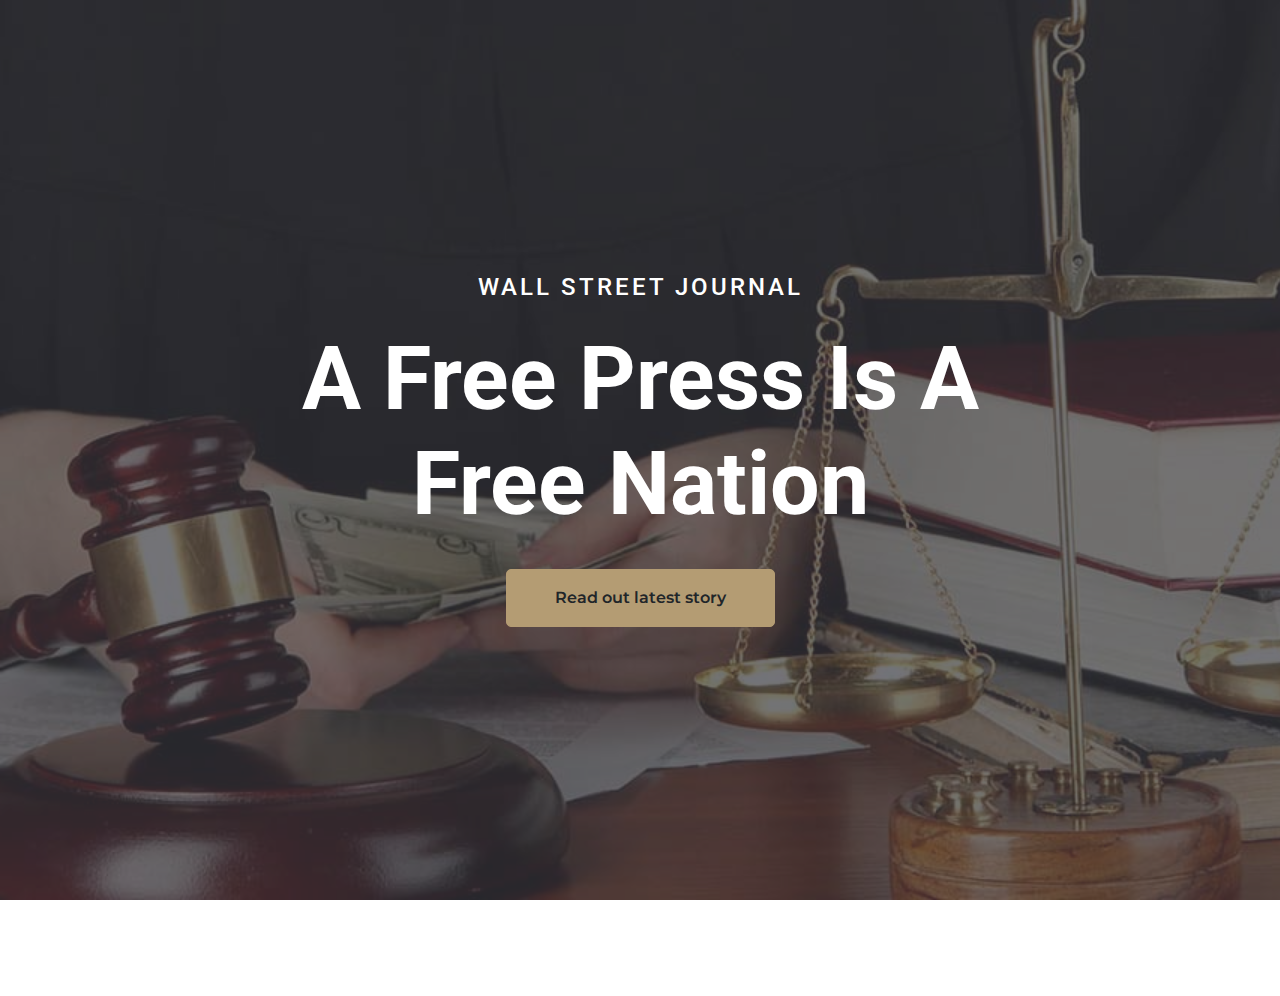
==== commit 3cf714d7: "s" ====
--- a/index.html
+++ b/index.html
@@ -3,7 +3,7 @@
 
 <head>
     <meta charset="utf-8">
-    <title>Pookie News</title>
+    <title>Wall Street Journal</title>
     <meta content="width=device-width, initial-scale=1.0" name="viewport">
     <meta content="Pookie News" name="keywords">
     <meta content="Pookie News" name="description">
@@ -37,9 +37,9 @@
                     <img class="position-absolute w-100 h-100" src="img/carousel-1.jpg" style="object-fit: cover;">
                     <div class="carousel-caption d-flex flex-column align-items-center justify-content-center">
                         <div class="p-3" style="max-width: 900px;">
-                            <h4 class="text-white text-uppercase mb-4" style="letter-spacing: 3px;">Pookie News</h4>
+                            <h4 class="text-white text-uppercase mb-4" style="letter-spacing: 3px;">Wall Street Journal</h4>
                             <h3 class="display-2 text-capitalize text-white mb-4">A Free Press is a Free Nation</h3>
-                            <a class="btn btn-primary py-3 px-5 mt-2" href="libel.html">Read out latest story</a>
+                            <a class="btn btn-primary py-3 px-5 mt-2" href="https://docs.google.com/document/d/1vlDnB8xc4imORgrixEVZg-tiGfnqZ5JCQCyCITOHnoE/edit?usp=sharing">Read out latest story</a>
                         </div>
                     </div>
                 </div>
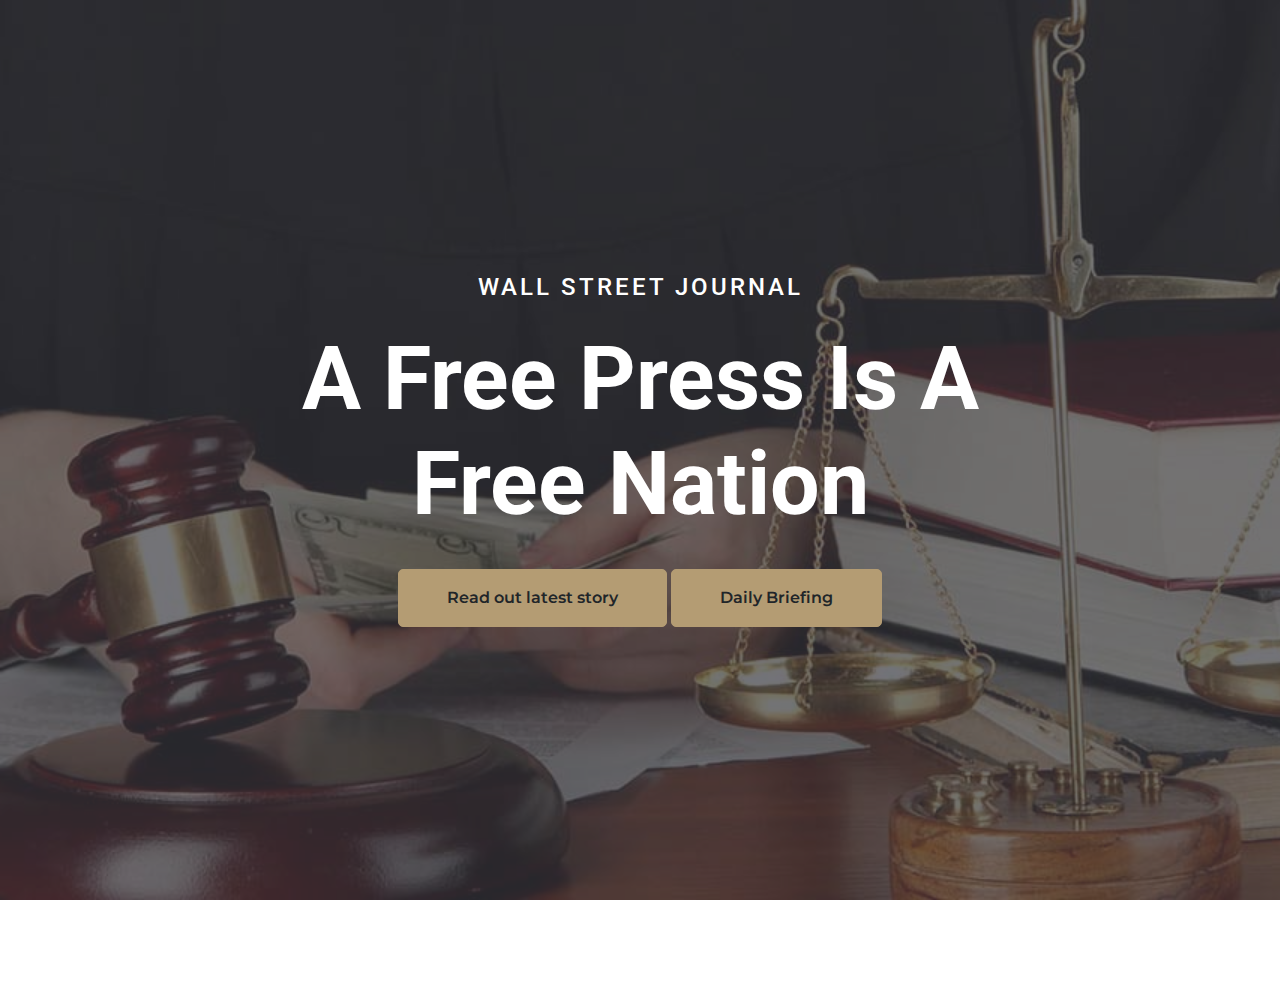
==== commit d868a267: "added daily briefing" ====
--- a/index.html
+++ b/index.html
@@ -40,6 +40,7 @@
                             <h4 class="text-white text-uppercase mb-4" style="letter-spacing: 3px;">Wall Street Journal</h4>
                             <h3 class="display-2 text-capitalize text-white mb-4">A Free Press is a Free Nation</h3>
                             <a class="btn btn-primary py-3 px-5 mt-2" href="https://docs.google.com/document/d/1vlDnB8xc4imORgrixEVZg-tiGfnqZ5JCQCyCITOHnoE/edit?usp=sharing">Read out latest story</a>
+                            <a class="btn btn-primary py-3 px-5 mt-2" href="https://docs.google.com/document/d/1dwqG1elm-IZc08Igt1CnbvQZYw3Zy9lpomyypqBgKIs/edit?usp=sharing">Daily Briefing</a>
                         </div>
                     </div>
                 </div>
